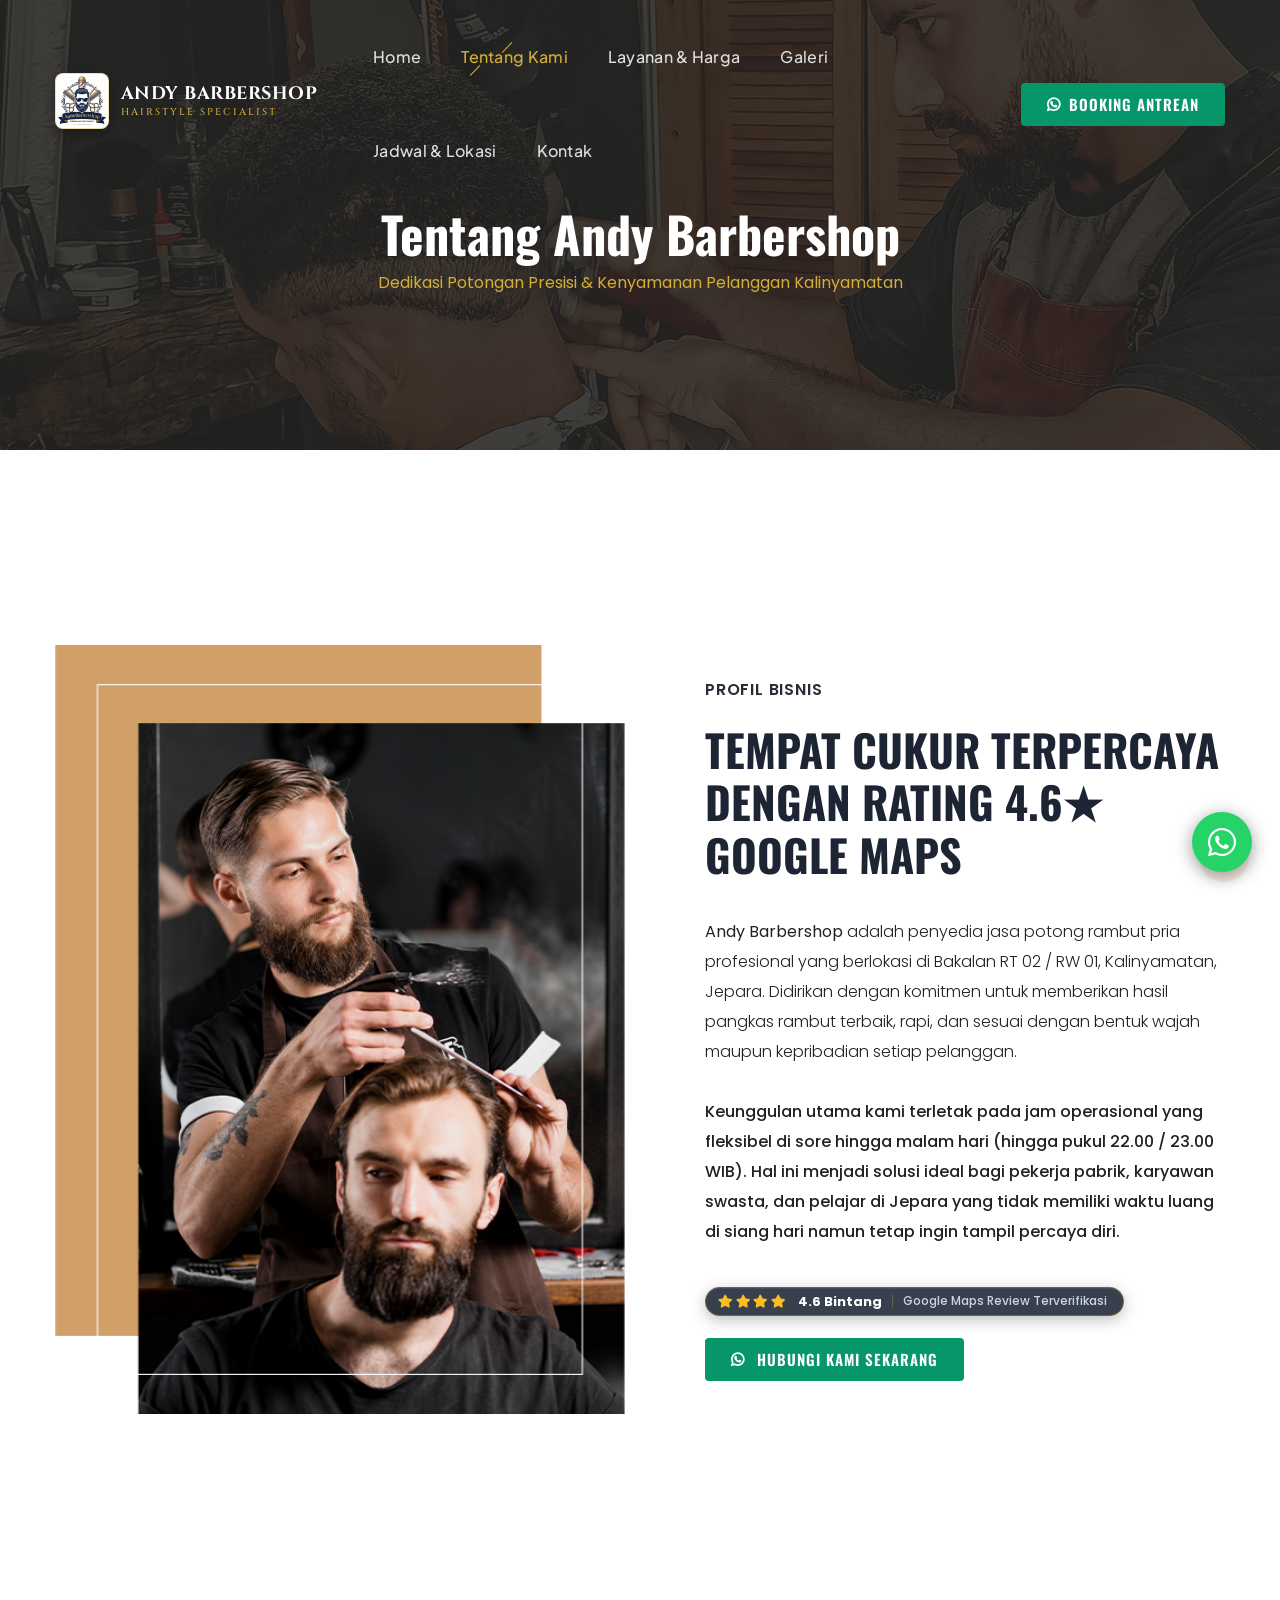
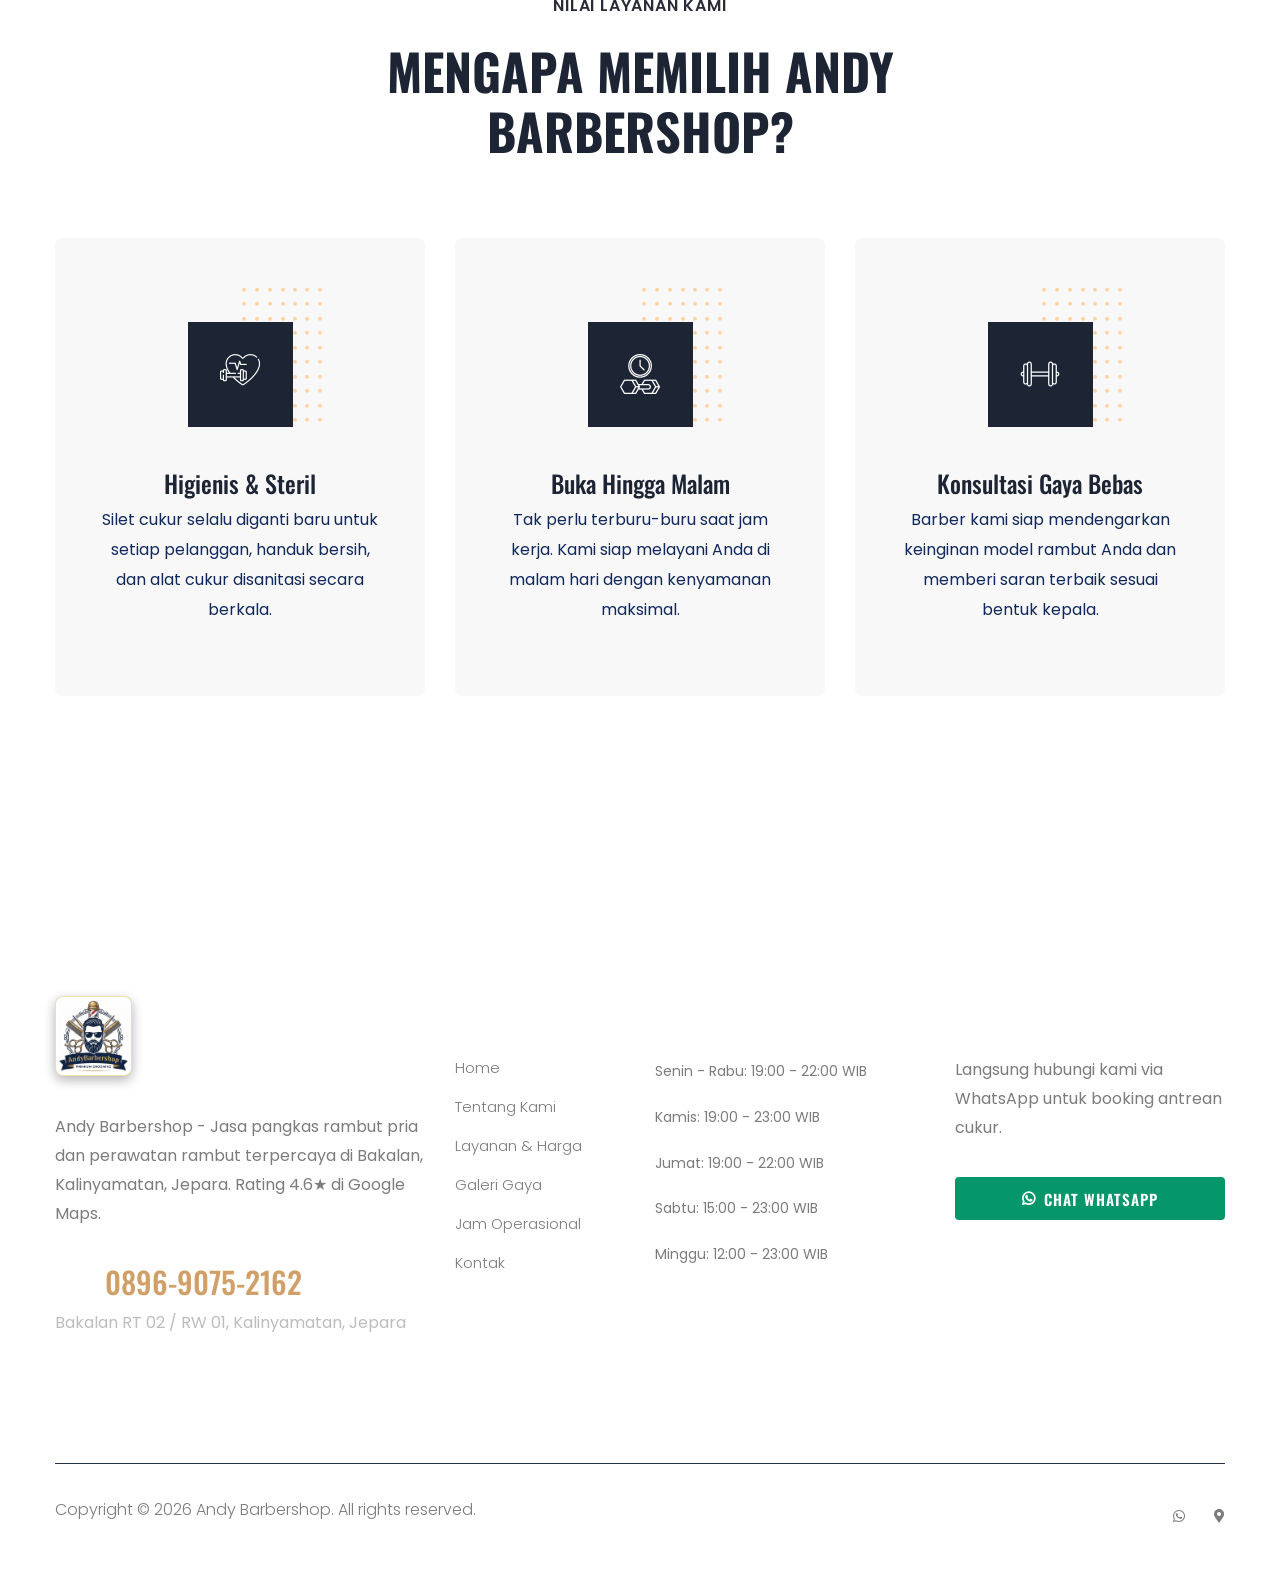
==== about.html @ a40566c0 "feat: website Andy Barbershop Kalinyamatan complete with branding, responsive layout, and booking" ====
<!doctype html>
<html class="no-js" lang="id">
<head>
    <meta charset="utf-8">
    <meta http-equiv="x-ua-compatible" content="ie=edge">
    <title>Tentang Kami - Andy Barbershop Kalinyamatan Jepara</title>
    <meta name="description" content="Profil resmi Andy Barbershop di Bakalan, Kalinyamatan, Jepara. Rating 4.6 Bintang di Google Maps. Buka sore hingga malam hari dengan pelayanan pangkas rambut pria berkualitas.">
    <meta name="viewport" content="width=device-width, initial-scale=1">
    
    <link rel="manifest" href="site.webmanifest">
    <link rel="shortcut icon" type="image/x-icon" href="assets/img/logo/LogoBarbershop.png">

    <!-- Google Fonts -->
    <link rel="preconnect" href="https://fonts.googleapis.com">
    <link rel="preconnect" href="https://fonts.gstatic.com" crossorigin>
    <link href="https://fonts.googleapis.com/css2?family=Cinzel:wght@600;700;800&family=Plus+Jakarta+Sans:wght@400;500;600;700;800&display=swap" rel="stylesheet">

    <!-- CSS here -->
    <link rel="stylesheet" href="assets/css/bootstrap.min.css">
    <link rel="stylesheet" href="assets/css/owl.carousel.min.css">
    <link rel="stylesheet" href="assets/css/slicknav.css">
    <link rel="stylesheet" href="assets/css/flaticon.css">
    <link rel="stylesheet" href="assets/css/animate.min.css">
    <link rel="stylesheet" href="assets/css/magnific-popup.css">
    <link rel="stylesheet" href="assets/css/fontawesome-all.min.css">
    <link rel="stylesheet" href="assets/css/themify-icons.css">
    <link rel="stylesheet" href="assets/css/slick.css">
    <link rel="stylesheet" href="assets/css/nice-select.css">
    <link rel="stylesheet" href="assets/css/style.css">
    <link rel="stylesheet" href="assets/css/andy-custom.css">
</head>
<body>
    <!-- Preloader Start -->
    <div id="preloader-active">
        <div class="preloader d-flex align-items-center justify-content-center">
            <div class="preloader-inner position-relative">
                <div class="preloader-circle"></div>
                <div class="preloader-img pere-text">
                    <img src="assets/img/logo/LogoBarbershop.png" alt="Andy Barbershop Loader" style="max-height: 80px; width: auto;">
                </div>
            </div>
        </div>
    </div>
    <!-- Preloader End -->

    <header>
        <!-- Header Start -->
        <div class="header-area header-transparent">
            <div class="main-header header-sticky">
                <div class="container-fluid">
                    <div class="row align-items-center">
                        <!-- Logo -->
                        <div class="col-xl-3 col-lg-3 col-md-3">
                            <div class="logo">
                                <a href="index.html">
                                    <img src="assets/img/logo/LogoBarbershop.png" alt="Logo Andy Barbershop">
                                    <div class="logo-brand-text d-none d-sm-block">
                                        Andy Barbershop
                                        <span>Hairstyle Specialist</span>
                                    </div>
                                </a>
                            </div>
                        </div>
                        <div class="col-xl-9 col-lg-9 col-md-9">
                            <div class="menu-main d-flex align-items-center justify-content-end">
                                <!-- Main-menu -->
                                <div class="main-menu f-right d-none d-lg-block">
                                    <nav>
                                        <ul id="navigation">
                                            <li><a href="index.html">Home</a></li>
                                            <li class="active"><a href="about.html">Tentang Kami</a></li>
                                            <li><a href="services.html">Layanan & Harga</a></li>
                                            <li><a href="portfolio.html">Galeri</a></li>
                                            <li><a href="index.html#schedule-location">Jadwal & Lokasi</a></li>
                                            <li><a href="contact.html">Kontak</a></li>
                                        </ul>
                                    </nav>
                                </div>
                                <div class="header-right-btn f-right d-none d-lg-block ml-30">
                                    <a href="#bookingModal" data-toggle="modal" data-target="#bookingModal" class="btn header-btn-wa btn-open-booking">
                                        <i class="fab fa-whatsapp"></i> Booking Antrean
                                    </a>
                                </div>
                            </div>
                        </div>   
                        <!-- Mobile Menu -->
                        <div class="col-12">
                            <div class="mobile_menu d-block d-lg-none"></div>
                        </div>
                    </div>
                </div>
            </div>
        </div>
        <!-- Header End -->
    </header>

    <main>
        <!-- Hero Start -->
        <div class="slider-area2">
            <div class="slider-height2 d-flex align-items-center">
                <div class="container">
                    <div class="row">
                        <div class="col-xl-12">
                            <div class="hero-cap hero-cap2 pt-70 text-center">
                                <h2>Tentang Andy Barbershop</h2>
                                <p style="color:#d4af37; font-size:16px; margin-top:10px;">Dedikasi Potongan Presisi & Kenyamanan Pelanggan Kalinyamatan</p>
                            </div>
                        </div>
                    </div>
                </div>
            </div>
        </div>
        <!-- Hero End -->

        <!-- About Area Start -->
        <section class="about-area section-padding30 position-relative">
            <div class="container">
                <div class="row align-items-center">
                    <div class="col-lg-6 col-md-11">
                        <div class="about-img">
                            <img src="assets/img/gallery/about.png" alt="Andy Barbershop Area">
                        </div>
                    </div>
                    <div class="col-lg-6 col-md-12">
                        <div class="about-caption">
                            <div class="section-tittle section-tittle3 mb-35">
                                <span>Profil Bisnis</span>
                                <h2>Tempat Cukur Terpercaya dengan Rating 4.6★ Google Maps</h2>
                            </div>
                            <p class="mb-30 pera-bottom">
                                <strong>Andy Barbershop</strong> adalah penyedia jasa potong rambut pria profesional yang berlokasi di Bakalan RT 02 / RW 01, Kalinyamatan, Jepara. Didirikan dengan komitmen untuk memberikan hasil pangkas rambut terbaik, rapi, dan sesuai dengan bentuk wajah maupun kepribadian setiap pelanggan.
                            </p>
                            <p class="pera-top mb-40">
                                Keunggulan utama kami terletak pada jam operasional yang fleksibel di sore hingga malam hari (hingga pukul 22.00 / 23.00 WIB). Hal ini menjadi solusi ideal bagi pekerja pabrik, karyawan swasta, dan pelajar di Jepara yang tidak memiliki waktu luang di siang hari namun tetap ingin tampil percaya diri.
                            </p>
                            
                            <div class="rating-badge mb-35">
                                <span class="stars"><i class="fas fa-star"></i><i class="fas fa-star"></i><i class="fas fa-star"></i><i class="fas fa-star"></i><i class="fas fa-star-half-alt"></i></span>
                                <span class="rating-num">4.6 Bintang</span>
                                <span class="rating-text">Google Maps Review Terverifikasi</span>
                            </div>

                            <a href="#bookingModal" data-toggle="modal" data-target="#bookingModal" class="btn header-btn-wa btn-open-booking">
                                <i class="fab fa-whatsapp mr-1"></i> Hubungi Kami Sekarang
                            </a>
                        </div>
                    </div>
                </div>
            </div>
            <div class="about-shape">
                <img src="assets/img/gallery/about-shape.png" alt="">
            </div>
        </section>
        <!-- About Area End -->

        <!-- Values Section Start -->
        <section class="service-area pb-120">
            <div class="container">
                <div class="row d-flex justify-content-center">
                    <div class="col-xl-8 col-lg-8 text-center mb-70">
                        <div class="section-tittle">
                            <span>Nilai Layanan Kami</span>
                            <h2>Mengapa Memilih Andy Barbershop?</h2>
                        </div>
                    </div>
                </div>
                <div class="row">
                    <div class="col-lg-4 col-md-6 mb-30">
                        <div class="services-caption text-center">
                            <div class="service-icon"><i class="flaticon-healthcare-and-medical"></i></div>
                            <div class="service-cap">
                                <h4>Higienis & Steril</h4>
                                <p>Silet cukur selalu diganti baru untuk setiap pelanggan, handuk bersih, dan alat cukur disanitasi secara berkala.</p>
                            </div>
                        </div>
                    </div>
                    <div class="col-lg-4 col-md-6 mb-30">
                        <div class="services-caption active text-center">
                            <div class="service-icon"><i class="flaticon-clock"></i></div>
                            <div class="service-cap">
                                <h4>Buka Hingga Malam</h4>
                                <p>Tak perlu terburu-buru saat jam kerja. Kami siap melayani Anda di malam hari dengan kenyamanan maksimal.</p>
                            </div>
                        </div>
                    </div>
                    <div class="col-lg-4 col-md-6 mb-30">
                        <div class="services-caption text-center">
                            <div class="service-icon"><i class="flaticon-fitness"></i></div>
                            <div class="service-cap">
                                <h4>Konsultasi Gaya Bebas</h4>
                                <p>Barber kami siap mendengarkan keinginan model rambut Anda dan memberi saran terbaik sesuai bentuk kepala.</p>
                            </div>
                        </div>
                    </div>
                </div>
            </div>
        </section>
        <!-- Values Section End -->
    </main>

    <!-- Footer Start -->
    <footer>
        <div class="footer-area section-bg" data-background="assets/img/gallery/footer_bg.png">
            <div class="container">
                <div class="footer-top footer-padding">
                    <div class="row d-flex justify-content-between">
                        <div class="col-xl-4 col-lg-4 col-md-6 col-sm-8 mb-40">
                            <div class="single-footer-caption">
                                <div class="footer-logo mb-25">
                                    <a href="index.html">
                                        <img src="assets/img/logo/LogoBarbershop.png" alt="Andy Barbershop Logo">
                                    </a>
                                </div>
                                <div class="footer-tittle">
                                    <div class="footer-pera">
                                        <p class="info1">Andy Barbershop - Jasa pangkas rambut pria dan perawatan rambut terpercaya di Bakalan, Kalinyamatan, Jepara. Rating 4.6★ di Google Maps.</p>
                                    </div>
                                </div>
                                <div class="footer-number mt-20">
                                    <h4><span>WA: </span>0896-9075-2162</h4>
                                    <p>Bakalan RT 02 / RW 01, Kalinyamatan, Jepara</p>
                                </div>
                            </div>
                        </div>
                        <div class="col-xl-2 col-lg-2 col-md-3 col-sm-4 mb-40">
                            <div class="single-footer-caption">
                                <div class="footer-tittle">
                                    <h4>Navigasi</h4>
                                    <ul>
                                        <li><a href="index.html">Home</a></li>
                                        <li><a href="about.html">Tentang Kami</a></li>
                                        <li><a href="services.html">Layanan & Harga</a></li>
                                        <li><a href="portfolio.html">Galeri Gaya</a></li>
                                        <li><a href="index.html#schedule-location">Jam Operasional</a></li>
                                        <li><a href="contact.html">Kontak</a></li>
                                    </ul>
                                </div>
                            </div>
                        </div>
                        <div class="col-xl-3 col-lg-3 col-md-4 col-sm-6 mb-40">
                            <div class="single-footer-caption">
                                <div class="footer-tittle">
                                    <h4>Jam Buka</h4>
                                    <ul style="color:#cbd5e1; font-size:14px; line-height:2.2;">
                                        <li>Senin - Rabu: 19:00 - 22:00 WIB</li>
                                        <li>Kamis: 19:00 - 23:00 WIB</li>
                                        <li>Jumat: 19:00 - 22:00 WIB</li>
                                        <li>Sabtu: 15:00 - 23:00 WIB</li>
                                        <li>Minggu: 12:00 - 23:00 WIB</li>
                                    </ul>
                                </div>
                            </div>
                        </div>
                        <div class="col-xl-3 col-lg-3 col-md-5 col-sm-8 mb-40">
                            <div class="single-footer-caption">
                                <div class="footer-tittle">
                                    <h4>Booking Cepat</h4>
                                    <div class="footer-pera">
                                        <p class="info1">Langsung hubungi kami via WhatsApp untuk booking antrean cukur.</p>
                                    </div>
                                    <div class="mt-20">
                                        <a href="#bookingModal" data-toggle="modal" data-target="#bookingModal" class="btn header-btn-wa btn-open-booking w-100 justify-content-center">
                                            <i class="fab fa-whatsapp"></i> Chat WhatsApp
                                        </a>
                                    </div>
                                </div>
                            </div>
                        </div>
                    </div>
                </div>
                <div class="footer-bottom">
                    <div class="row d-flex justify-content-between align-items-center">
                        <div class="col-xl-8 col-lg-8">
                            <div class="footer-copy-right">
                                <p>Copyright &copy; <script>document.write(new Date().getFullYear());</script> Andy Barbershop. All rights reserved.</p>
                            </div>
                        </div>
                        <div class="col-xl-4 col-lg-4">
                            <div class="footer-social f-right">
                                <a href="https://wa.me/6289690752162" target="_blank" rel="noopener"><i class="fab fa-whatsapp"></i></a>
                                <a href="https://maps.google.com/?cid=6424364448530343425" target="_blank" rel="noopener" title="Lokasi Google Maps"><i class="fas fa-map-marker-alt"></i></a>
                            </div>
                        </div>
                    </div>
                </div>
            </div>
        </div>
    </footer>

    <!-- Floating WhatsApp Button -->
    <a href="#bookingModal" data-toggle="modal" data-target="#bookingModal" class="wa-float-btn btn-open-booking" title="Booking WhatsApp">
        <i class="fab fa-whatsapp"></i>
        <span class="wa-float-tooltip">Booking Antrean WA</span>
    </a>

    <!-- Scroll Up -->
    <div id="back-top">
        <a title="Go to Top" href="#"> <i class="fas fa-level-up-alt"></i></a>
    </div>

    <!-- WhatsApp Booking Modal (FR-03) -->
    <div class="modal fade andy-modal" id="bookingModal" tabindex="-1" role="dialog" aria-labelledby="bookingModalLabel" aria-hidden="true">
        <div class="modal-dialog modal-dialog-centered" role="document">
            <div class="modal-content">
                <div class="modal-header">
                    <h5 class="modal-title" id="bookingModalLabel">
                        <i class="fab fa-whatsapp" style="color:#25d366; margin-right:8px;"></i> Reservasi Antrean Andy Barbershop
                    </h5>
                    <button type="button" class="close" data-dismiss="modal" aria-label="Close">
                        <span aria-hidden="true">&times;</span>
                    </button>
                </div>
                <form id="waBookingForm">
                    <div class="modal-body">
                        <div class="form-group">
                            <label for="booking-name"><i class="fas fa-user" style="color:#d4af37; margin-right:6px;"></i> Nama Lengkap *</label>
                            <input type="text" class="form-control" id="booking-name" placeholder="Masukkan nama Anda (misal: Dimas)" required>
                        </div>
                        <div class="form-group">
                            <label for="booking-service"><i class="fas fa-cut" style="color:#d4af37; margin-right:6px;"></i> Pilihan Layanan *</label>
                            <select class="form-control" id="booking-service" required>
                                <option value="Classic Haircut (Rp 20.000)">Classic Haircut (Rp 20.000)</option>
                                <option value="Beard Trim & Shave (Rp 15.000)">Beard Trim & Shave (Rp 15.000)</option>
                                <option value="Hair Wash & Massage (Rp 15.000)">Hair Wash & Massage (Rp 15.000)</option>
                                <option value="Coloring / Semir Rambut (Mulai Rp 35.000)">Coloring / Semir Rambut (Mulai Rp 35.000)</option>
                                <option value="Hair Tattoo / Razor Line (Mulai Rp 15.000)">Hair Tattoo / Razor Line (Mulai Rp 15.000)</option>
                                <option value="Full Grooming Package (Rp 45.000)">Full Grooming Package (Rp 45.000)</option>
                            </select>
                        </div>
                        <div class="row">
                            <div class="col-md-6">
                                <div class="form-group">
                                    <label for="booking-date"><i class="far fa-calendar-alt" style="color:#d4af37; margin-right:6px;"></i> Tanggal *</label>
                                    <input type="date" class="form-control" id="booking-date" required>
                                </div>
                            </div>
                            <div class="col-md-6">
                                <div class="form-group">
                                    <label for="booking-time"><i class="far fa-clock" style="color:#d4af37; margin-right:6px;"></i> Jam Kedatangan *</label>
                                    <select class="form-control" id="booking-time" required>
                                        <option value="19:00 WIB">19:00 WIB</option>
                                        <option value="19:30 WIB">19:30 WIB</option>
                                        <option value="20:00 WIB">20:00 WIB</option>
                                        <option value="20:30 WIB">20:30 WIB</option>
                                        <option value="21:00 WIB">21:00 WIB</option>
                                        <option value="21:30 WIB">21:30 WIB</option>
                                        <option value="22:00 WIB (Kamis/Sabtu/Minggu)">22:00 WIB (Kamis/Sabtu/Minggu)</option>
                                        <option value="15:00 WIB (Khusus Sabtu)">15:00 WIB (Khusus Sabtu)</option>
                                        <option value="16:00 WIB (Khusus Sabtu)">16:00 WIB (Khusus Sabtu)</option>
                                        <option value="13:00 WIB (Khusus Minggu)">13:00 WIB (Khusus Minggu)</option>
                                        <option value="15:00 WIB (Khusus Minggu)">15:00 WIB (Khusus Minggu)</option>
                                    </select>
                                </div>
                            </div>
                        </div>
                        <div class="form-group">
                            <label for="booking-notes"><i class="fas fa-pencil-alt" style="color:#d4af37; margin-right:6px;"></i> Catatan / Request Model (Opsional)</label>
                            <input type="text" class="form-control" id="booking-notes" placeholder="Misal: Model Taper Fade samping tipis">
                        </div>
                    </div>
                    <div class="modal-footer" style="border-top: 1px solid rgba(212, 175, 55, 0.2);">
                        <button type="submit" class="btn-submit-wa">
                            <i class="fab fa-whatsapp" style="font-size:20px;"></i> Kirim Format Booking ke WhatsApp
                        </button>
                    </div>
                </form>
            </div>
        </div>
    </div>

    <!-- JS here -->
    <script src="./assets/js/vendor/modernizr-3.5.0.min.js"></script>
    <script src="./assets/js/vendor/jquery-1.12.4.min.js"></script>
    <script src="./assets/js/popper.min.js"></script>
    <script src="./assets/js/bootstrap.min.js"></script>
    <script src="./assets/js/jquery.slicknav.min.js"></script>
    <script src="./assets/js/owl.carousel.min.js"></script>
    <script src="./assets/js/slick.min.js"></script>
    <script src="./assets/js/wow.min.js"></script>
    <script src="./assets/js/animated.headline.js"></script>
    <script src="./assets/js/jquery.magnific-popup.js"></script>
    <script src="./assets/js/gijgo.min.js"></script>
    <script src="./assets/js/jquery.sticky.js"></script>
    <script src="./assets/js/plugins.js"></script>
    <script src="./assets/js/main.js"></script>
    <script src="./assets/js/andy-barber.js"></script>
</body>
</html>
---- assets/css/flaticon.css ----
/*
  	Flaticon icon font: Flaticon
  	Creation date: 16/05/2020 07:37
  	*/

@font-face {
  font-family: "Flaticon";
  src: url("../fonts/Flaticon.eot");
  src: url("../fonts/Flaticon.eot?#iefix") format("embedded-opentype"),
       url("../fonts/Flaticon.woff2") format("woff2"),
       url("../fonts/Flaticon.woff") format("woff"),
       url("../fonts/Flaticon.ttf") format("truetype"),
       url("../fonts/Flaticon.svg#Flaticon") format("svg");
  font-weight: normal;
  font-style: normal;
}

@media screen and (-webkit-min-device-pixel-ratio:0) {
  @font-face {
    font-family: "Flaticon";
    src: url("../fonts/Flaticon.svg#Flaticon") format("svg");
  }
}

[class^="flaticon-"]:before, [class*=" flaticon-"]:before,
[class^="flaticon-"]:after, [class*=" flaticon-"]:after {   
  font-family: Flaticon;
font-style: normal;
}

.flaticon-healthcare-and-medical:before { content: "\f100"; }
.flaticon-fitness:before { content: "\f101"; }
.flaticon-clock:before { content: "\f102"; }
---- assets/css/themify-icons.css ----
@font-face {
	font-family: 'themify';
	src:url('../fonts/themify.eot?-fvbane');


	src:url('../fonts/themify.eot?#iefix-fvbane') format('embedded-opentype'),
		url('../fonts/themify.woff?-fvbane') format('woff'),
		url('../fonts/themify.ttf?-fvbane') format('truetype'),
		url('../fonts/themify.svg?-fvbane#themify') format('svg');
	font-weight: normal;
	font-style: normal;
}

[class^="ti-"], [class*=" ti-"] {
	font-family: 'themify';
	speak: none;
	font-style: normal;
	font-weight: normal;
	font-variant: normal;
	text-transform: none;
	line-height: 1;

	/* Better Font Rendering =========== */
	-webkit-font-smoothing: antialiased;
	-moz-osx-font-smoothing: grayscale;
}

.ti-wand:before {
	content: "\e600";
}
.ti-volume:before {
	content: "\e601";
}
.ti-user:before {
	content: "\e602";
}
.ti-unlock:before {
	content: "\e603";
}
.ti-unlink:before {
	content: "\e604";
}
.ti-trash:before {
	content: "\e605";
}
.ti-thought:before {
	content: "\e606";
}
.ti-target:before {
	content: "\e607";
}
.ti-tag:before {
	content: "\e608";
}
.ti-tablet:before {
	content: "\e609";
}
.ti-star:before {
	content: "\e60a";
}
.ti-spray:before {
	content: "\e60b";
}
.ti-signal:before {
	content: "\e60c";
}
.ti-shopping-cart:before {
	content: "\e60d";
}
.ti-shopping-cart-full:before {
	content: "\e60e";
}
.ti-settings:before {
	content: "\e60f";
}
.ti-search:before {
	content: "\e610";
}
.ti-zoom-in:before {
	content: "\e611";
}
.ti-zoom-out:before {
	content: "\e612";
}
.ti-cut:before {
	content: "\e613";
}
.ti-ruler:before {
	content: "\e614";
}
.ti-ruler-pencil:before {
	content: "\e615";
}
.ti-ruler-alt:before {
	content: "\e616";
}
.ti-bookmark:before {
	content: "\e617";
}
.ti-bookmark-alt:before {
	content: "\e618";
}
.ti-reload:before {
	content: "\e619";
}
.ti-plus:before {
	content: "\e61a";
}
.ti-pin:before {
	content: "\e61b";
}
.ti-pencil:before {
	content: "\e61c";
}
.ti-pencil-alt:before {
	content: "\e61d";
}
.ti-paint-roller:before {
	content: "\e61e";
}
.ti-paint-bucket:before {
	content: "\e61f";
}
.ti-na:before {
	content: "\e620";
}
.ti-mobile:before {
	content: "\e621";
}
.ti-minus:before {
	content: "\e622";
}
.ti-medall:before {
	content: "\e623";
}
.ti-medall-alt:before {
	content: "\e624";
}
.ti-marker:before {
	content: "\e625";
}
.ti-marker-alt:before {
	content: "\e626";
}
.ti-arrow-up:before {
	content: "\e627";
}
.ti-arrow-right:before {
	content: "\e628";
}
.ti-arrow-left:before {
	content: "\e629";
}
.ti-arrow-down:before {
	content: "\e62a";
}
.ti-lock:before {
	content: "\e62b";
}
.ti-location-arrow:before {
	content: "\e62c";
}
.ti-link:before {
	content: "\e62d";
}
.ti-layout:before {
	content: "\e62e";
}
.ti-layers:before {
	content: "\e62f";
}
.ti-layers-alt:before {
	content: "\e630";
}
.ti-key:before {
	content: "\e631";
}
.ti-import:before {
	content: "\e632";
}
.ti-image:before {
	content: "\e633";
}
.ti-heart:before {
	content: "\e634";
}
.ti-heart-broken:before {
	content: "\e635";
}
.ti-hand-stop:before {
	content: "\e636";
}
.ti-hand-open:before {
	content: "\e637";
}
.ti-hand-drag:before {
	content: "\e638";
}
.ti-folder:before {
	content: "\e639";
}
.ti-flag:before {
	content: "\e63a";
}
.ti-flag-alt:before {
	content: "\e63b";
}
.ti-flag-alt-2:before {
	content: "\e63c";
}
.ti-eye:before {
	content: "\e63d";
}
.ti-export:before {
	content: "\e63e";
}
.ti-exchange-vertical:before {
	content: "\e63f";
}
.ti-desktop:before {
	content: "\e640";
}
.ti-cup:before {
	content: "\e641";
}
.ti-crown:before {
	content: "\e642";
}
.ti-comments:before {
	content: "\e643";
}
.ti-comment:before {
	content: "\e644";
}
.ti-comment-alt:before {
	content: "\e645";
}
.ti-close:before {
	content: "\e646";
}
.ti-clip:before {
	content: "\e647";
}
.ti-angle-up:before {
	content: "\e648";
}
.ti-angle-right:before {
	content: "\e649";
}
.ti-angle-left:before {
	content: "\e64a";
}
.ti-angle-down:before {
	content: "\e64b";
}
.ti-check:before {
	content: "\e64c";
}
.ti-check-box:before {
	content: "\e64d";
}
.ti-camera:before {
	content: "\e64e";
}
.ti-announcement:before {
	content: "\e64f";
}
.ti-brush:before {
	content: "\e650";
}
.ti-briefcase:before {
	content: "\e651";
}
.ti-bolt:before {
	content: "\e652";
}
.ti-bolt-alt:before {
	content: "\e653";
}
.ti-blackboard:before {
	content: "\e654";
}
.ti-bag:before {
	content: "\e655";
}
.ti-move:before {
	content: "\e656";
}
.ti-arrows-vertical:before {
	content: "\e657";
}
.ti-arrows-horizontal:before {
	content: "\e658";
}
.ti-fullscreen:before {
	content: "\e659";
}
.ti-arrow-top-right:before {
	content: "\e65a";
}
.ti-arrow-top-left:before {
	content: "\e65b";
}
.ti-arrow-circle-up:before {
	content: "\e65c";
}
.ti-arrow-circle-right:before {
	content: "\e65d";
}
.ti-arrow-circle-left:before {
	content: "\e65e";
}
.ti-arrow-circle-down:before {
	content: "\e65f";
}
.ti-angle-double-up:before {
	content: "\e660";
}
.ti-angle-double-right:before {
	content: "\e661";
}
.ti-angle-double-left:before {
	content: "\e662";
}
.ti-angle-double-down:before {
	content: "\e663";
}
.ti-zip:before {
	content: "\e664";
}
.ti-world:before {
	content: "\e665";
}
.ti-wheelchair:before {
	content: "\e666";
}
.ti-view-list:before {
	content: "\e667";
}
.ti-view-list-alt:before {
	content: "\e668";
}
.ti-view-grid:before {
	content: "\e669";
}
.ti-uppercase:before {
	content: "\e66a";
}
.ti-upload:before {
	content: "\e66b";
}
.ti-underline:before {
	content: "\e66c";
}
.ti-truck:before {
	content: "\e66d";
}
.ti-timer:before {
	content: "\e66e";
}
.ti-ticket:before {
	content: "\e66f";
}
.ti-thumb-up:before {
	content: "\e670";
}
.ti-thumb-down:before {
	content: "\e671";
}
.ti-text:before {
	content: "\e672";
}
.ti-stats-up:before {
	content: "\e673";
}
.ti-stats-down:before {
	content: "\e674";
}
.ti-split-v:before {
	content: "\e675";
}
.ti-split-h:before {
	content: "\e676";
}
.ti-smallcap:before {
	content: "\e677";
}
.ti-shine:before {
	content: "\e678";
}
.ti-shift-right:before {
	content: "\e679";
}
.ti-shift-left:before {
	content: "\e67a";
}
.ti-shield:before {
	content: "\e67b";
}
.ti-notepad:before {
	content: "\e67c";
}
.ti-server:before {
	content: "\e67d";
}
.ti-quote-right:before {
	content: "\e67e";
}
.ti-quote-left:before {
	content: "\e67f";
}
.ti-pulse:before {
	content: "\e680";
}
.ti-printer:before {
	content: "\e681";
}
.ti-power-off:before {
	content: "\e682";
}
.ti-plug:before {
	content: "\e683";
}
.ti-pie-chart:before {
	content: "\e684";
}
.ti-paragraph:before {
	content: "\e685";
}
.ti-panel:before {
	content: "\e686";
}
.ti-package:before {
	content: "\e687";
}
.ti-music:before {
	content: "\e688";
}
.ti-music-alt:before {
	content: "\e689";
}
.ti-mouse:before {
	content: "\e68a";
}
.ti-mouse-alt:before {
	content: "\e68b";
}
.ti-money:before {
	content: "\e68c";
}
.ti-microphone:before {
	content: "\e68d";
}
.ti-menu:before {
	content: "\e68e";
}
.ti-menu-alt:before {
	content: "\e68f";
}
.ti-map:before {
	content: "\e690";
}
.ti-map-alt:before {
	content: "\e691";
}
.ti-loop:before {
	content: "\e692";
}
.ti-location-pin:before {
	content: "\e693";
}
.ti-list:before {
	content: "\e694";
}
.ti-light-bulb:before {
	content: "\e695";
}
.ti-Italic:before {
	content: "\e696";
}
.ti-info:before {
	content: "\e697";
}
.ti-infinite:before {
	content: "\e698";
}
.ti-id-badge:before {
	content: "\e699";
}
.ti-hummer:before {
	content: "\e69a";
}
.ti-home:before {
	content: "\e69b";
}
.ti-help:before {
	content: "\e69c";
}
.ti-headphone:before {
	content: "\e69d";
}
.ti-harddrives:before {
	content: "\e69e";
}
.ti-harddrive:before {
	content: "\e69f";
}
.ti-gift:before {
	content: "\e6a0";
}
.ti-game:before {
	content: "\e6a1";
}
.ti-filter:before {
	content: "\e6a2";
}
.ti-files:before {
	content: "\e6a3";
}
.ti-file:before {
	content: "\e6a4";
}
.ti-eraser:before {
	content: "\e6a5";
}
.ti-envelope:before {
	content: "\e6a6";
}
.ti-download:before {
	content: "\e6a7";
}
.ti-direction:before {
	content: "\e6a8";
}
.ti-direction-alt:before {
	content: "\e6a9";
}
.ti-dashboard:before {
	content: "\e6aa";
}
.ti-control-stop:before {
	content: "\e6ab";
}
.ti-control-shuffle:before {
	content: "\e6ac";
}
.ti-control-play:before {
	content: "\e6ad";
}
.ti-control-pause:before {
	content: "\e6ae";
}
.ti-control-forward:before {
	content: "\e6af";
}
.ti-control-backward:before {
	content: "\e6b0";
}
.ti-cloud:before {
	content: "\e6b1";
}
.ti-cloud-up:before {
	content: "\e6b2";
}
.ti-cloud-down:before {
	content: "\e6b3";
}
.ti-clipboard:before {
	content: "\e6b4";
}
.ti-car:before {
	content: "\e6b5";
}
.ti-calendar:before {
	content: "\e6b6";
}
.ti-book:before {
	content: "\e6b7";
}
.ti-bell:before {
	content: "\e6b8";
}
.ti-basketball:before {
	content: "\e6b9";
}
.ti-bar-chart:before {
	content: "\e6ba";
}
.ti-bar-chart-alt:before {
	content: "\e6bb";
}
.ti-back-right:before {
	content: "\e6bc";
}
.ti-back-left:before {
	content: "\e6bd";
}
.ti-arrows-corner:before {
	content: "\e6be";
}
.ti-archive:before {
	content: "\e6bf";
}
.ti-anchor:before {
	content: "\e6c0";
}
.ti-align-right:before {
	content: "\e6c1";
}
.ti-align-left:before {
	content: "\e6c2";
}
.ti-align-justify:before {
	content: "\e6c3";
}
.ti-align-center:before {
	content: "\e6c4";
}
.ti-alert:before {
	content: "\e6c5";
}
.ti-alarm-clock:before {
	content: "\e6c6";
}
.ti-agenda:before {
	content: "\e6c7";
}
.ti-write:before {
	content: "\e6c8";
}
.ti-window:before {
	content: "\e6c9";
}
.ti-widgetized:before {
	content: "\e6ca";
}
.ti-widget:before {
	content: "\e6cb";
}
.ti-widget-alt:before {
	content: "\e6cc";
}
.ti-wallet:before {
	content: "\e6cd";
}
.ti-video-clapper:before {
	content: "\e6ce";
}
.ti-video-camera:before {
	content: "\e6cf";
}
.ti-vector:before {
	content: "\e6d0";
}
.ti-themify-logo:before {
	content: "\e6d1";
}
.ti-themify-favicon:before {
	content: "\e6d2";
}
.ti-themify-favicon-alt:before {
	content: "\e6d3";
}
.ti-support:before {
	content: "\e6d4";
}
.ti-stamp:before {
	content: "\e6d5";
}
.ti-split-v-alt:before {
	content: "\e6d6";
}
.ti-slice:before {
	content: "\e6d7";
}
.ti-shortcode:before {
	content: "\e6d8";
}
.ti-shift-right-alt:before {
	content: "\e6d9";
}
.ti-shift-left-alt:before {
	content: "\e6da";
}
.ti-ruler-alt-2:before {
	content: "\e6db";
}
.ti-receipt:before {
	content: "\e6dc";
}
.ti-pin2:before {
	content: "\e6dd";
}
.ti-pin-alt:before {
	content: "\e6de";
}
.ti-pencil-alt2:before {
	content: "\e6df";
}
.ti-palette:before {
	content: "\e6e0";
}
.ti-more:before {
	content: "\e6e1";
}
.ti-more-alt:before {
	content: "\e6e2";
}
.ti-microphone-alt:before {
	content: "\e6e3";
}
.ti-magnet:before {
	content: "\e6e4";
}
.ti-line-double:before {
	content: "\e6e5";
}
.ti-line-dotted:before {
	content: "\e6e6";
}
.ti-line-dashed:before {
	content: "\e6e7";
}
.ti-layout-width-full:before {
	content: "\e6e8";
}
.ti-layout-width-default:before {
	content: "\e6e9";
}
.ti-layout-width-default-alt:before {
	content: "\e6ea";
}
.ti-layout-tab:before {
	content: "\e6eb";
}
.ti-layout-tab-window:before {
	content: "\e6ec";
}
.ti-layout-tab-v:before {
	content: "\e6ed";
}
.ti-layout-tab-min:before {
	content: "\e6ee";
}
.ti-layout-slider:before {
	content: "\e6ef";
}
.ti-layout-slider-alt:before {
	content: "\e6f0";
}
.ti-layout-sidebar-right:before {
	content: "\e6f1";
}
.ti-layout-sidebar-none:before {
	content: "\e6f2";
}
.ti-layout-sidebar-left:before {
	content: "\e6f3";
}
.ti-layout-placeholder:before {
	content: "\e6f4";
}
.ti-layout-menu:before {
	content: "\e6f5";
}
.ti-layout-menu-v:before {
	content: "\e6f6";
}
.ti-layout-menu-separated:before {
	content: "\e6f7";
}
.ti-layout-menu-full:before {
	content: "\e6f8";
}
.ti-layout-media-right-alt:before {
	content: "\e6f9";
}
.ti-layout-media-right:before {
	content: "\e6fa";
}
.ti-layout-media-overlay:before {
	content: "\e6fb";
}
.ti-layout-media-overlay-alt:before {
	content: "\e6fc";
}
.ti-layout-media-overlay-alt-2:before {
	content: "\e6fd";
}
.ti-layout-media-left-alt:before {
	content: "\e6fe";
}
.ti-layout-media-left:before {
	content: "\e6ff";
}
.ti-layout-media-center-alt:before {
	content: "\e700";
}
.ti-layout-media-center:before {
	content: "\e701";
}
.ti-layout-list-thumb:before {
	content: "\e702";
}
.ti-layout-list-thumb-alt:before {
	content: "\e703";
}
.ti-layout-list-post:before {
	content: "\e704";
}
.ti-layout-list-large-image:before {
	content: "\e705";
}
.ti-layout-line-solid:before {
	content: "\e706";
}
.ti-layout-grid4:before {
	content: "\e707";
}
.ti-layout-grid3:before {
	content: "\e708";
}
.ti-layout-grid2:before {
	content: "\e709";
}
.ti-layout-grid2-thumb:before {
	content: "\e70a";
}
.ti-layout-cta-right:before {
	content: "\e70b";
}
.ti-layout-cta-left:before {
	content: "\e70c";
}
.ti-layout-cta-center:before {
	content: "\e70d";
}
.ti-layout-cta-btn-right:before {
	content: "\e70e";
}
.ti-layout-cta-btn-left:before {
	content: "\e70f";
}
.ti-layout-column4:before {
	content: "\e710";
}
.ti-layout-column3:before {
	content: "\e711";
}
.ti-layout-column2:before {
	content: "\e712";
}
.ti-layout-accordion-separated:before {
	content: "\e713";
}
.ti-layout-accordion-merged:before {
	content: "\e714";
}
.ti-layout-accordion-list:before {
	content: "\e715";
}
.ti-ink-pen:before {
	content: "\e716";
}
.ti-info-alt:before {
	content: "\e717";
}
.ti-help-alt:before {
	content: "\e718";
}
.ti-headphone-alt:before {
	content: "\e719";
}
.ti-hand-point-up:before {
	content: "\e71a";
}
.ti-hand-point-right:before {
	content: "\e71b";
}
.ti-hand-point-left:before {
	content: "\e71c";
}
.ti-hand-point-down:before {
	content: "\e71d";
}
.ti-gallery:before {
	content: "\e71e";
}
.ti-face-smile:before {
	content: "\e71f";
}
.ti-face-sad:before {
	content: "\e720";
}
.ti-credit-card:before {
	content: "\e721";
}
.ti-control-skip-forward:before {
	content: "\e722";
}
.ti-control-skip-backward:before {
	content: "\e723";
}
.ti-control-record:before {
	content: "\e724";
}
.ti-control-eject:before {
	content: "\e725";
}
.ti-comments-smiley:before {
	content: "\e726";
}
.ti-brush-alt:before {
	content: "\e727";
}
.ti-youtube:before {
	content: "\e728";
}
.ti-vimeo:before {
	content: "\e729";
}
.ti-twitter:before {
	content: "\e72a";
}
.ti-time:before {
	content: "\e72b";
}
.ti-tumblr:before {
	content: "\e72c";
}
.ti-skype:before {
	content: "\e72d";
}
.ti-share:before {
	content: "\e72e";
}
.ti-share-alt:before {
	content: "\e72f";
}
.ti-rocket:before {
	content: "\e730";
}
.ti-pinterest:before {
	content: "\e731";
}
.ti-new-window:before {
	content: "\e732";
}
.ti-microsoft:before {
	content: "\e733";
}
.ti-list-ol:before {
	content: "\e734";
}
.ti-linkedin:before {
	content: "\e735";
}
.ti-layout-sidebar-2:before {
	content: "\e736";
}
.ti-layout-grid4-alt:before {
	content: "\e737";
}
.ti-layout-grid3-alt:before {
	content: "\e738";
}
.ti-layout-grid2-alt:before {
	content: "\e739";
}
.ti-layout-column4-alt:before {
	content: "\e73a";
}
.ti-layout-column3-alt:before {
	content: "\e73b";
}
.ti-layout-column2-alt:before {
	content: "\e73c";
}
.ti-instagram:before {
	content: "\e73d";
}
.ti-google:before {
	content: "\e73e";
}
.ti-github:before {
	content: "\e73f";
}
.ti-flickr:before {
	content: "\e740";
}
.ti-facebook:before {
	content: "\e741";
}
.ti-dropbox:before {
	content: "\e742";
}
.ti-dribbble:before {
	content: "\e743";
}
.ti-apple:before {
	content: "\e744";
}
.ti-android:before {
	content: "\e745";
}
.ti-save:before {
	content: "\e746";
}
.ti-save-alt:before {
	content: "\e747";
}
.ti-yahoo:before {
	content: "\e748";
}
.ti-wordpress:before {
	content: "\e749";
}
.ti-vimeo-alt:before {
	content: "\e74a";
}
.ti-twitter-alt:before {
	content: "\e74b";
}
.ti-tumblr-alt:before {
	content: "\e74c";
}
.ti-trello:before {
	content: "\e74d";
}
.ti-stack-overflow:before {
	content: "\e74e";
}
.ti-soundcloud:before {
	content: "\e74f";
}
.ti-sharethis:before {
	content: "\e750";
}
.ti-sharethis-alt:before {
	content: "\e751";
}
.ti-reddit:before {
	content: "\e752";
}
.ti-pinterest-alt:before {
	content: "\e753";
}
.ti-microsoft-alt:before {
	content: "\e754";
}
.ti-linux:before {
	content: "\e755";
}
.ti-jsfiddle:before {
	content: "\e756";
}
.ti-joomla:before {
	content: "\e757";
}
.ti-html5:before {
	content: "\e758";
}
.ti-flickr-alt:before {
	content: "\e759";
}
.ti-email:before {
	content: "\e75a";
}
.ti-drupal:before {
	content: "\e75b";
}
.ti-dropbox-alt:before {
	content: "\e75c";
}
.ti-css3:before {
	content: "\e75d";
}
.ti-rss:before {
	content: "\e75e";
}
.ti-rss-alt:before {
	content: "\e75f";
}
---- assets/css/nice-select.css ----
.nice-select {
  -webkit-tap-highlight-color: transparent;
  background-color: #fff;
  border-radius: 5px;
  border: solid 1px #e8e8e8;
  box-sizing: border-box;
  clear: both;
  cursor: pointer;
  display: block;
  float: left;
  font-family: inherit;
  font-size: 14px;
  font-weight: normal;
  height: 42px;
  line-height: 40px;
  outline: none;
  padding-left: 18px;
  padding-right: 30px;
  position: relative;
  text-align: left !important;
  -webkit-transition: all 0.2s ease-in-out;
  transition: all 0.2s ease-in-out;
  -webkit-user-select: none;
     -moz-user-select: none;
      -ms-user-select: none;
          user-select: none;
  white-space: nowrap;
  width: auto; }
  .nice-select:hover {
    border-color: #dbdbdb; }
  .nice-select:active, .nice-select.open, .nice-select:focus {
    border-color: #999; }
  .nice-select:after {
    border-bottom: 2px solid #999;
    border-right: 2px solid #999;
    content: '';
    display: block;
    height: 5px;
    margin-top: -4px;
    pointer-events: none;
    position: absolute;
    right: 12px;
    top: 50%;
    -webkit-transform-origin: 66% 66%;
        -ms-transform-origin: 66% 66%;
            transform-origin: 66% 66%;
    -webkit-transform: rotate(45deg);
        -ms-transform: rotate(45deg);
            transform: rotate(45deg);
    -webkit-transition: all 0.15s ease-in-out;
    transition: all 0.15s ease-in-out;
    width: 5px; }
  .nice-select.open:after {
    -webkit-transform: rotate(-135deg);
        -ms-transform: rotate(-135deg);
            transform: rotate(-135deg); }
  .nice-select.open .list {
    opacity: 1;
    pointer-events: auto;
    -webkit-transform: scale(1) translateY(0);
        -ms-transform: scale(1) translateY(0);
            transform: scale(1) translateY(0); }
  .nice-select.disabled {
    border-color: #ededed;
    color: #999;
    pointer-events: none; }
    .nice-select.disabled:after {
      border-color: #cccccc; }
  .nice-select.wide {
    width: 100%; }
    .nice-select.wide .list {
      left: 0 !important;
      right: 0 !important; }
  .nice-select.right {
    float: right; }
    .nice-select.right .list {
      left: auto;
      right: 0; }
  .nice-select.small {
    font-size: 12px;
    height: 36px;
    line-height: 34px; }
    .nice-select.small:after {
      height: 4px;
      width: 4px; }
    .nice-select.small .option {
      line-height: 34px;
      min-height: 34px; }
  .nice-select .list {
    background-color: #fff;
    border-radius: 5px;
    box-shadow: 0 0 0 1px rgba(68, 68, 68, 0.11);
    box-sizing: border-box;
    margin-top: 4px;
    opacity: 0;
    overflow: hidden;
    padding: 0;
    pointer-events: none;
    position: absolute;
    top: 100%;
    left: 0;
    -webkit-transform-origin: 50% 0;
        -ms-transform-origin: 50% 0;
            transform-origin: 50% 0;
    -webkit-transform: scale(0.75) translateY(-21px);
        -ms-transform: scale(0.75) translateY(-21px);
            transform: scale(0.75) translateY(-21px);
    -webkit-transition: all 0.2s cubic-bezier(0.5, 0, 0, 1.25), opacity 0.15s ease-out;
    transition: all 0.2s cubic-bezier(0.5, 0, 0, 1.25), opacity 0.15s ease-out;
    z-index: 9; }
    .nice-select .list:hover .option:not(:hover) {
      background-color: transparent !important; }
  .nice-select .option {
    cursor: pointer;
    font-weight: 400;
    line-height: 40px;
    list-style: none;
    min-height: 40px;
    outline: none;
    padding-left: 18px;
    padding-right: 29px;
    text-align: left;
    -webkit-transition: all 0.2s;
    transition: all 0.2s; }
    .nice-select .option:hover, .nice-select .option.focus, .nice-select .option.selected.focus {
      background-color: #f6f6f6; }
    .nice-select .option.selected {
      font-weight: bold; }
    .nice-select .option.disabled {
      background-color: transparent;
      color: #999;
      cursor: default; }

.no-csspointerevents .nice-select .list {
  display: none; }

.no-csspointerevents .nice-select.open .list {
  display: block; }
---- assets/css/style.css ----
@import url("https://fonts.googleapis.com/css2?family=Open+Sans:wght@400;600;700&family=Oswald:wght@300;400;500;600;700&family=Poppins:wght@300;400;500;600&display=swap");.white-bg{background:#ffffff}.gray-bg{background:#f5f5f5}.gray-bg{background:#f7f7fd}.white-bg{background:#fff}.black-bg{background:#16161a}.theme-bg{background:#d19f68}.brand-bg{background:#f1f4fa}.testimonial-bg{background:#f9fafc}.white-color{color:#fff}.black-color{color:#16161a}.theme-color{color:#d19f68}.boxed-btn{background:#fff;color:#d19f68 !important;display:inline-block;padding:18px 44px;font-family:"Oswald",sans-serif;font-size:14px;font-weight:400;border:0;border:1px solid #d19f68;letter-spacing:3px;text-align:center;color:#d19f68;text-transform:uppercase;cursor:pointer}.boxed-btn:hover{background:#d19f68;color:#fff !important;border:1px solid #d19f68}.boxed-btn:focus{outline:none}.boxed-btn.large-width{width:220px}[data-overlay]{position:relative;background-size:cover;background-repeat:no-repeat;background-position:center center}[data-overlay]::before{position:absolute;left:0;top:0;right:0;bottom:0;content:""}[data-opacity="1"]::before{opacity:0.1}[data-opacity="2"]::before{opacity:0.2}[data-opacity="3"]::before{opacity:0.3}[data-opacity="4"]::before{opacity:0.4}[data-opacity="5"]::before{opacity:0.5}[data-opacity="6"]::before{opacity:0.6}[data-opacity="7"]::before{opacity:0.7}[data-opacity="8"]::before{opacity:0.8}[data-opacity="9"]::before{opacity:0.9}body{font-family:"Poppins",sans-serif;font-weight:normal;font-style:normal;font-size:16px}h1,h2,h3,h4,h5,h6{font-family:"Oswald",sans-serif;color:#1d2434;margin-top:0px;font-style:normal;font-weight:500;text-transform:normal}p{font-family:"Poppins",sans-serif;color:#10285d;font-size:16px;line-height:30px;margin-bottom:15px;font-weight:normal}.bg-img-1{background-image:url(../img/slider/slider-img-1.jpg)}.bg-img-2{background-image:url(../img/background-img/bg-img-2.jpg)}.cta-bg-1{background-image:url(../img/background-img/bg-img-3.jpg)}.img{max-width:100%;-webkit-transition:.3s;-moz-transition:.3s;-o-transition:.3s;transition:.3s}.f-left{float:left}.f-right{float:right}.fix{overflow:hidden}.clear{clear:both}a,.button{-webkit-transition:.3s;-moz-transition:.3s;-o-transition:.3s;transition:.3s}a:focus,.button:focus{text-decoration:none;outline:none}a{color:#635c5c}a:hover{color:#fff}a:focus,a:hover,.portfolio-cat a:hover,.footer -menu li a:hover{text-decoration:none}a,button{color:#fff;outline:medium none}button:focus,input:focus,input:focus,textarea,textarea:focus{outline:0}.uppercase{text-transform:uppercase}input:focus::-moz-placeholder{opacity:0;-webkit-transition:.4s;-o-transition:.4s;transition:.4s}.capitalize{text-transform:capitalize}h1 a,h2 a,h3 a,h4 a,h5 a,h6 a{color:inherit}ul{margin:0px;padding:0px}li{list-style:none}hr{border-bottom:1px solid #eceff8;border-top:0 none;margin:30px 0;padding:0}.theme-overlay{position:relative}.theme-overlay::before{background:#1696e7 none repeat scroll 0 0;content:"";height:100%;left:0;opacity:0.6;position:absolute;top:0;width:100%}.overlay2{position:relative;z-index:0}.overlay2::before{position:absolute;content:"";top:0;left:0;width:100%;height:100%;z-index:-1}.overlay2{position:relative;z-index:0}.overlay2::before{position:absolute;content:"";background-color:#2E2200;top:0;left:0;width:100%;height:100%;z-index:-1;opacity:0.5}.section-padding{padding-top:120px;padding-bottom:120px}.separator{border-top:1px solid #f2f2f2}.mb-90{margin-bottom:90px}@media (max-width: 767px){.mb-90{margin-bottom:30px}}@media (min-width: 768px) and (max-width: 991px){.mb-90{margin-bottom:45px}}.owl-carousel .owl-nav div{background:rgba(255,255,255,0.8) none repeat scroll 0 0;height:40px;left:20px;line-height:40px;font-size:22px;color:#646464;opacity:1;visibility:visible;position:absolute;text-align:center;top:50%;transform:translateY(-50%);transition:all 0.3s ease 0s;width:40px}.owl-carousel .owl-nav div.owl-next{left:auto;right:-30px}.owl-carousel .owl-nav div.owl-next i{position:relative;right:0;top:1px}.owl-carousel .owl-nav div.owl-prev i{position:relative;right:1px;top:0px}.owl-carousel:hover .owl-nav div{opacity:1;visibility:visible}.owl-carousel:hover .owl-nav div:hover{color:#fff;background:#ff3500}.btn{background:#d19f68;font-family:"Oswald",sans-serif;text-transform:uppercase;padding:27px 44px;color:#000000;cursor:pointer;display:inline-block;font-size:15px;font-weight:400;border-radius:0px;line-height:1;-moz-user-select:none;letter-spacing:1px;line-height:0;margin-bottom:0;margin:10px;cursor:pointer;transition:color 0.4s linear;position:relative;z-index:1;border:0;overflow:hidden;margin:0}.btn::before{content:"";position:absolute;left:0;top:0;width:101%;height:101%;background:#af804d;z-index:1;border-radius:5px;transition:transform 0.5s;transition-timing-function:ease;transform-origin:0 0;transition-timing-function:cubic-bezier(0.5, 1.6, 0.4, 0.7);transform:scaleX(0);border-radius:0px}.btn:hover::before{transform:scaleX(1);color:#fff !important;z-index:-1}.btn:hover{background-position:right}.btn.focus,.btn:focus{outline:0;box-shadow:none}.about-btn{padding:19px 97px 19px 20px}.header-btn{padding:29px 33px}.hero-btn{padding:32px 41px}.white-btn{padding:30px 39px;background:#fff;color:#331391 !important}.black-btn{padding:14px 35px;background:#000}.black-btn::before{background:#331391}.submit-btn2{background:#ec5b53;width:100%;height:60px;padding:10px 20px;border:0;color:#fff;text-transform:capitalize;cursor:pointer;font-size:16px;border-radius:0px}.white-btn{background:#fff;color:#000}.white-btn::before{background:#000;color:#fff}.border-btn{border:1px solid #ff5600;color:#464d65;background:none;border-radius:5px;text-transform:capitalize;padding:19px 47px;-moz-user-select:none;cursor:pointer;display:inline-block;font-size:14px;font-weight:500;letter-spacing:1px;margin-bottom:0;position:relative;transition:color 0.4s linear;position:relative;overflow:hidden;margin:0}@media (max-width: 575px){.border-btn{display:none}}.border-btn::before{border:1px solid transparent;content:"";position:absolute;left:0;top:0;width:101%;height:101%;background:#d19f68;z-index:-1;transition:transform 0.5s;transition-timing-function:ease;transform-origin:0 0;transition-timing-function:cubic-bezier(0.5, 1.6, 0.4, 0.7);transform:scaleY(0);border-radius:0}.border-btn:hover::before{transform:scaleY(1);border:1px solid transparent}.breadcrumb>.active{color:#888}#scrollUp,#back-top{background:#d19f68;height:50px;width:50px;right:31px;bottom:18px;position:fixed;color:#fff;font-size:20px;text-align:center;border-radius:50%;line-height:48px;border:2px solid transparent;box-shadow:0 0 10px 3px rgba(108,98,98,0.2)}@media (max-width: 575px){#scrollUp,#back-top{right:16px}}#scrollUp a i,#back-top a i{display:block;line-height:50px}#scrollUp:hover{color:#fff}.sticky-bar{left:0;margin:auto;position:fixed;top:0;width:100%;-webkit-box-shadow:0 10px 15px rgba(25,25,25,0.1);box-shadow:0 10px 15px rgba(25,25,25,0.1);z-index:9999;-webkit-animation:300ms ease-in-out 0s normal none 1 running fadeInDown;animation:300ms ease-in-out 0s normal none 1 running fadeInDown;-webkit-box-shadow:0 10px 15px rgba(25,25,25,0.1);background:#fff}.mt-5{margin-top:5px}.mt-10{margin-top:10px}.mt-15{margin-top:15px}.mt-20{margin-top:20px}.mt-25{margin-top:25px}.mt-30{margin-top:30px}.mt-35{margin-top:35px}.mt-40{margin-top:40px}.mt-45{margin-top:45px}.mt-50{margin-top:50px}.mt-55{margin-top:55px}.mt-60{margin-top:60px}.mt-65{margin-top:65px}.mt-70{margin-top:70px}.mt-75{margin-top:75px}.mt-80{margin-top:80px}.mt-85{margin-top:85px}.mt-90{margin-top:90px}.mt-95{margin-top:95px}.mt-100{margin-top:100px}.mt-105{margin-top:105px}.mt-110{margin-top:110px}.mt-115{margin-top:115px}.mt-120{margin-top:120px}.mt-125{margin-top:125px}.mt-130{margin-top:130px}.mt-135{margin-top:135px}.mt-140{margin-top:140px}.mt-145{margin-top:145px}.mt-150{margin-top:150px}.mt-155{margin-top:155px}.mt-160{margin-top:160px}.mt-165{margin-top:165px}.mt-170{margin-top:170px}.mt-175{margin-top:175px}.mt-180{margin-top:180px}.mt-185{margin-top:185px}.mt-190{margin-top:190px}.mt-195{margin-top:195px}.mt-200{margin-top:200px}.mb-5{margin-bottom:5px}.mb-10{margin-bottom:10px}.mb-15{margin-bottom:15px}.mb-20{margin-bottom:20px}.mb-25{margin-bottom:25px}.mb-30{margin-bottom:30px}.mb-35{margin-bottom:35px}.mb-40{margin-bottom:40px}.mb-45{margin-bottom:45px}.mb-50{margin-bottom:50px}.mb-55{margin-bottom:55px}.mb-60{margin-bottom:60px}.mb-65{margin-bottom:65px}.mb-70{margin-bottom:70px}.mb-75{margin-bottom:75px}.mb-80{margin-bottom:80px}.mb-85{margin-bottom:85px}.mb-90{margin-bottom:90px}.mb-95{margin-bottom:95px}.mb-100{margin-bottom:100px}.mb-105{margin-bottom:105px}.mb-110{margin-bottom:110px}.mb-115{margin-bottom:115px}.mb-120{margin-bottom:120px}.mb-125{margin-bottom:125px}.mb-130{margin-bottom:130px}.mb-135{margin-bottom:135px}.mb-140{margin-bottom:140px}.mb-145{margin-bottom:145px}.mb-150{margin-bottom:150px}.mb-155{margin-bottom:155px}.mb-160{margin-bottom:160px}.mb-165{margin-bottom:165px}.mb-170{margin-bottom:170px}.mb-175{margin-bottom:175px}.mb-180{margin-bottom:180px}.mb-185{margin-bottom:185px}.mb-190{margin-bottom:190px}.mb-195{margin-bottom:195px}.mb-200{margin-bottom:200px}.ml-5{margin-left:5px}.ml-10{margin-left:10px}.ml-15{margin-left:15px}.ml-20{margin-left:20px}.ml-25{margin-left:25px}.ml-30{margin-left:30px}.ml-35{margin-left:35px}.ml-40{margin-left:40px}.ml-45{margin-left:45px}.ml-50{margin-left:50px}.ml-55{margin-left:55px}.ml-60{margin-left:60px}.ml-65{margin-left:65px}.ml-70{margin-left:70px}.ml-75{margin-left:75px}.ml-80{margin-left:80px}.ml-85{margin-left:85px}.ml-90{margin-left:90px}.ml-95{margin-left:95px}.ml-100{margin-left:100px}.ml-105{margin-left:105px}.ml-110{margin-left:110px}.ml-115{margin-left:115px}.ml-120{margin-left:120px}.ml-125{margin-left:125px}.ml-130{margin-left:130px}.ml-135{margin-left:135px}.ml-140{margin-left:140px}.ml-145{margin-left:145px}.ml-150{margin-left:150px}.ml-155{margin-left:155px}.ml-160{margin-left:160px}.ml-165{margin-left:165px}.ml-170{margin-left:170px}.ml-175{margin-left:175px}.ml-180{margin-left:180px}.ml-185{margin-left:185px}.ml-190{margin-left:190px}.ml-195{margin-left:195px}.ml-200{margin-left:200px}.mr-5{margin-right:5px}.mr-10{margin-right:10px}.mr-15{margin-right:15px}.mr-20{margin-right:20px}.mr-25{margin-right:25px}.mr-30{margin-right:30px}.mr-35{margin-right:35px}.mr-40{margin-right:40px}.mr-45{margin-right:45px}.mr-50{margin-right:50px}.mr-55{margin-right:55px}.mr-60{margin-right:60px}.mr-65{margin-right:65px}.mr-70{margin-right:70px}.mr-75{margin-right:75px}.mr-80{margin-right:80px}.mr-85{margin-right:85px}.mr-90{margin-right:90px}.mr-95{margin-right:95px}.mr-100{margin-right:100px}.mr-105{margin-right:105px}.mr-110{margin-right:110px}.mr-115{margin-right:115px}.mr-120{margin-right:120px}.mr-125{margin-right:125px}.mr-130{margin-right:130px}.mr-135{margin-right:135px}.mr-140{margin-right:140px}.mr-145{margin-right:145px}.mr-150{margin-right:150px}.mr-155{margin-right:155px}.mr-160{margin-right:160px}.mr-165{margin-right:165px}.mr-170{margin-right:170px}.mr-175{margin-right:175px}.mr-180{margin-right:180px}.mr-185{margin-right:185px}.mr-190{margin-right:190px}.mr-195{margin-right:195px}.mr-200{margin-right:200px}.pt-5{padding-top:5px}.pt-10{padding-top:10px}.pt-15{padding-top:15px}.pt-20{padding-top:20px}.pt-25{padding-top:25px}.pt-30{padding-top:30px}.pt-35{padding-top:35px}.pt-40{padding-top:40px}.pt-45{padding-top:45px}.pt-50{padding-top:50px}.pt-55{padding-top:55px}.pt-60{padding-top:60px}.pt-65{padding-top:65px}.pt-70{padding-top:70px}.pt-75{padding-top:75px}.pt-80{padding-top:80px}.pt-85{padding-top:85px}.pt-90{padding-top:90px}.pt-95{padding-top:95px}.pt-100{padding-top:100px}.pt-105{padding-top:105px}.pt-110{padding-top:110px}.pt-115{padding-top:115px}.pt-120{padding-top:120px}.pt-125{padding-top:125px}.pt-130{padding-top:130px}.pt-135{padding-top:135px}.pt-140{padding-top:140px}.pt-145{padding-top:145px}.pt-150{padding-top:150px}.pt-155{padding-top:155px}.pt-160{padding-top:160px}.pt-165{padding-top:165px}.pt-170{padding-top:170px}.pt-175{padding-top:175px}.pt-180{padding-top:180px}.pt-185{padding-top:185px}.pt-190{padding-top:190px}.pt-195{padding-top:195px}.pt-200{padding-top:200px}.pt-260{padding-top:260px}.pb-5{padding-bottom:5px}.pb-10{padding-bottom:10px}.pb-15{padding-bottom:15px}.pb-20{padding-bottom:20px}.pb-25{padding-bottom:25px}.pb-30{padding-bottom:30px}.pb-35{padding-bottom:35px}.pb-40{padding-bottom:40px}.pb-45{padding-bottom:45px}.pb-50{padding-bottom:50px}.pb-55{padding-bottom:55px}.pb-60{padding-bottom:60px}.pb-65{padding-bottom:65px}.pb-70{padding-bottom:70px}.pb-75{padding-bottom:75px}.pb-80{padding-bottom:80px}.pb-85{padding-bottom:85px}.pb-90{padding-bottom:90px}.pb-95{padding-bottom:95px}.pb-100{padding-bottom:100px}.pb-105{padding-bottom:105px}.pb-110{padding-bottom:110px}.pb-115{padding-bottom:115px}.pb-120{padding-bottom:120px}.pb-125{padding-bottom:125px}.pb-130{padding-bottom:130px}.pb-135{padding-bottom:135px}.pb-140{padding-bottom:140px}.pb-145{padding-bottom:145px}.pb-150{padding-bottom:150px}.pb-155{padding-bottom:155px}.pb-160{padding-bottom:160px}.pb-165{padding-bottom:165px}.pb-170{padding-bottom:170px}.pb-175{padding-bottom:175px}.pb-180{padding-bottom:180px}.pb-185{padding-bottom:185px}.pb-190{padding-bottom:190px}.pb-195{padding-bottom:195px}.pb-200{padding-bottom:200px}.pl-5{padding-left:5px}.pl-10{padding-left:10px}.pl-15{padding-left:15px}.pl-20{padding-left:20px}.pl-25{padding-left:25px}.pl-30{padding-left:30px}.pl-35{padding-left:35px}.pl-40{padding-left:40px}.pl-45{padding-left:45px}.pl-50{padding-left:50px}.pl-55{padding-left:55px}.pl-60{padding-left:60px}.pl-65{padding-left:65px}.pl-70{padding-left:70px}.pl-75{padding-left:75px}.pl-80{padding-left:80px}.pl-85{padding-left:85px}.pl-90{padding-left:90px}.pl-95{padding-left:95px}.pl-100{padding-left:100px}.pl-105{padding-left:105px}.pl-110{padding-left:110px}.pl-115{padding-left:115px}.pl-120{padding-left:120px}.pl-125{padding-left:125px}.pl-130{padding-left:130px}.pl-135{padding-left:135px}.pl-140{padding-left:140px}.pl-145{padding-left:145px}.pl-150{padding-left:150px}.pl-155{padding-left:155px}.pl-160{padding-left:160px}.pl-165{padding-left:165px}.pl-170{padding-left:170px}.pl-175{padding-left:175px}.pl-180{padding-left:180px}.pl-185{padding-left:185px}.pl-190{padding-left:190px}.pl-195{padding-left:195px}.pl-200{padding-left:200px}.pr-5{padding-right:5px}.pr-10{padding-right:10px}.pr-15{padding-right:15px}.pr-20{padding-right:20px}.pr-25{padding-right:25px}.pr-30{padding-right:30px}.pr-35{padding-right:35px}.pr-40{padding-right:40px}.pr-45{padding-right:45px}.pr-50{padding-right:50px}.pr-55{padding-right:55px}.pr-60{padding-right:60px}.pr-65{padding-right:65px}.pr-70{padding-right:70px}.pr-75{padding-right:75px}.pr-80{padding-right:80px}.pr-85{padding-right:85px}.pr-90{padding-right:90px}.pr-95{padding-right:95px}.pr-100{padding-right:100px}.pr-105{padding-right:105px}.pr-110{padding-right:110px}.pr-115{padding-right:115px}.pr-120{padding-right:120px}.pr-125{padding-right:125px}.pr-130{padding-right:130px}.pr-135{padding-right:135px}.pr-140{padding-right:140px}.pr-145{padding-right:145px}.pr-150{padding-right:150px}.pr-155{padding-right:155px}.pr-160{padding-right:160px}.pr-165{padding-right:165px}.pr-170{padding-right:170px}.pr-175{padding-right:175px}.pr-180{padding-right:180px}.pr-185{padding-right:185px}.pr-190{padding-right:190px}.pr-195{padding-right:195px}.pr-200{padding-right:200px}.bounce-animate{animation-name:float-bob;animation-duration:2s;animation-iteration-count:infinite;-moz-animation-name:float-bob;-moz-animation-duration:2s;-moz-animation-iteration-count:infinite;-moz-animation-timing-function:linear;-ms-animation-name:float-bob;-ms-animation-duration:2s;-ms-animation-iteration-count:infinite;-ms-animation-timing-function:linear;-o-animation-name:float-bob;-o-animation-duration:2s;-o-animation-iteration-count:infinite;-o-animation-timing-function:linear}@-webkit-keyframes float-bob{0%{-webkit-transform:translateY(-20px);transform:translateY(-20px)}50%{-webkit-transform:translateY(-10px);transform:translateY(-10px)}100%{-webkit-transform:translateY(-20px);transform:translateY(-20px)}}.heartbeat{animation:heartbeat 1s infinite alternate}@-webkit-keyframes heartbeat{to{-webkit-transform:scale(1.03);transform:scale(1.03)}}.rotateme{-webkit-animation-name:rotateme;animation-name:rotateme;-webkit-animation-duration:30s;animation-duration:30s;-webkit-animation-iteration-count:infinite;animation-iteration-count:infinite;-webkit-animation-timing-function:linear;animation-timing-function:linear}@keyframes rotateme{from{-webkit-transform:rotate(0deg);transform:rotate(0deg)}to{-webkit-transform:rotate(360deg);transform:rotate(360deg)}}@-webkit-keyframes rotateme{from{-webkit-transform:rotate(0deg)}to{-webkit-transform:rotate(360deg)}}.preloader{background-color:#f7f7f7;width:100%;height:100%;position:fixed;top:0;left:0;right:0;bottom:0;z-index:999999;-webkit-transition:.6s;-o-transition:.6s;transition:.6s;margin:0 auto}.preloader .preloader-circle{width:100px;height:100px;position:relative;border-style:solid;border-width:1px;border-top-color:#d19f68;border-bottom-color:transparent;border-left-color:transparent;border-right-color:transparent;z-index:10;border-radius:50%;-webkit-box-shadow:0 1px 5px 0 rgba(35,181,185,0.15);box-shadow:0 1px 5px 0 rgba(35,181,185,0.15);background-color:#fff;-webkit-animation:zoom 2000ms infinite ease;animation:zoom 2000ms infinite ease;-webkit-transition:.6s;-o-transition:.6s;transition:.6s}.preloader .preloader-circle2{border-top-color:#0078ff}.preloader .preloader-img{position:absolute;top:50%;z-index:200;left:0;right:0;margin:0 auto;text-align:center;display:inline-block;-webkit-transform:translateY(-50%);-ms-transform:translateY(-50%);transform:translateY(-50%);padding-top:6px;-webkit-transition:.6s;-o-transition:.6s;transition:.6s}.preloader .preloader-img img{max-width:55px}.preloader .pere-text strong{font-weight:800;color:#dca73a;text-transform:uppercase}@-webkit-keyframes zoom{0%{-webkit-transform:rotate(0deg);transform:rotate(0deg);-webkit-transition:.6s;-o-transition:.6s;transition:.6s}100%{-webkit-transform:rotate(360deg);transform:rotate(360deg);-webkit-transition:.6s;-o-transition:.6s;transition:.6s}}@keyframes zoom{0%{-webkit-transform:rotate(0deg);transform:rotate(0deg);-webkit-transition:.6s;-o-transition:.6s;transition:.6s}100%{-webkit-transform:rotate(360deg);transform:rotate(360deg);-webkit-transition:.6s;-o-transition:.6s;transition:.6s}}.slick-initialized .slick-slide{outline:0}.section-padding2{padding-top:200px;padding-bottom:200px}@media only screen and (min-width: 1200px) and (max-width: 1600px){.section-padding2{padding-top:200px;padding-bottom:200px}}@media only screen and (min-width: 992px) and (max-width: 1199px){.section-padding2{padding-top:200px;padding-bottom:200px}}@media only screen and (min-width: 768px) and (max-width: 991px){.section-padding2{padding-top:100px;padding-bottom:100px}}@media only screen and (min-width: 576px) and (max-width: 767px){.section-padding2{padding-top:70px;padding-bottom:70px}}@media (max-width: 575px){.section-padding2{padding-top:70px;padding-bottom:70px}}.pb-bottom{padding-bottom:200px}@media only screen and (min-width: 992px) and (max-width: 1199px){.pb-bottom{padding-bottom:200px}}@media only screen and (min-width: 768px) and (max-width: 991px){.pb-bottom{padding-bottom:50px}}@media only screen and (min-width: 576px) and (max-width: 767px){.pb-bottom{padding-bottom:10px}}@media (max-width: 575px){.pb-bottom{padding-bottom:10px}}.pb-top{padding-top:200px}@media only screen and (min-width: 768px) and (max-width: 991px){.pb-top{padding-top:70px}}@media only screen and (min-width: 576px) and (max-width: 767px){.pb-top{padding-top:70px}}@media (max-width: 575px){.pb-top{padding-top:70px}}.testimonial-padding{padding-top:190px;padding-bottom:170px}@media only screen and (min-width: 992px) and (max-width: 1199px){.testimonial-padding{padding-top:190px;padding-bottom:170px}}@media only screen and (min-width: 768px) and (max-width: 991px){.testimonial-padding{padding-top:70px;padding-bottom:60px}}@media only screen and (min-width: 576px) and (max-width: 767px){.testimonial-padding{padding-top:60px;padding-bottom:40px}}@media (max-width: 575px){.testimonial-padding{padding-top:60px;padding-bottom:40px}}.w-padding{padding-top:100px;padding-bottom:95px}@media only screen and (min-width: 576px) and (max-width: 767px){.w-padding{padding-top:70px;padding-bottom:70px}}@media (max-width: 575px){.w-padding{padding-top:70px;padding-bottom:70px}}.section-padding30{padding-top:195px;padding-bottom:180px}@media only screen and (min-width: 992px) and (max-width: 1199px){.section-padding30{padding-top:150px;padding-bottom:140px}}@media only screen and (min-width: 768px) and (max-width: 991px){.section-padding30{padding-top:100px;padding-bottom:70px}}@media only screen and (min-width: 576px) and (max-width: 767px){.section-padding30{padding-top:65px;padding-bottom:70px}}@media (max-width: 575px){.section-padding30{padding-top:65px;padding-bottom:70px}}.services-padding{padding-top:145px;padding-bottom:170px}@media only screen and (min-width: 992px) and (max-width: 1199px){.services-padding{padding-top:145px;padding-bottom:170px}}@media only screen and (min-width: 768px) and (max-width: 991px){.services-padding{padding-top:100px;padding-bottom:70px}}@media only screen and (min-width: 576px) and (max-width: 767px){.services-padding{padding-top:65px;padding-bottom:70px}}@media (max-width: 575px){.services-padding{padding-top:65px;padding-bottom:70px}}.section-paddingt30{padding-top:195px;padding-bottom:90px}@media only screen and (min-width: 992px) and (max-width: 1199px){.section-paddingt30{padding-top:150px;padding-bottom:90px}}@media only screen and (min-width: 768px) and (max-width: 991px){.section-paddingt30{padding-top:100px;padding-bottom:40px}}@media only screen and (min-width: 576px) and (max-width: 767px){.section-paddingt30{padding-top:65px;padding-bottom:10px}}@media (max-width: 575px){.section-paddingt30{padding-top:65px;padding-bottom:10px}}.section-padding3{padding-top:150px;padding-bottom:0}@media only screen and (min-width: 992px) and (max-width: 1199px){.section-padding3{padding-top:150px;padding-bottom:0}}@media only screen and (min-width: 768px) and (max-width: 991px){.section-padding3{padding-top:60px;padding-bottom:0}}@media only screen and (min-width: 576px) and (max-width: 767px){.section-padding3{padding-top:60px;padding-bottom:0}}@media (max-width: 575px){.section-padding3{padding-top:60px;padding-bottom:0}}.footer-padding{padding-top:150px;padding-bottom:70px}@media only screen and (min-width: 992px) and (max-width: 1199px){.footer-padding{padding-top:150px;padding-bottom:70px}}@media only screen and (min-width: 768px) and (max-width: 991px){.footer-padding{padding-top:100px;padding-bottom:50px}}@media only screen and (min-width: 576px) and (max-width: 767px){.footer-padding{padding-top:80px;padding-bottom:50px}}@media (max-width: 575px){.footer-padding{padding-top:80px;padding-bottom:0px}}@media (max-width: 575px){.section-tittle{margin-bottom:50px}}@media only screen and (min-width: 576px) and (max-width: 767px){.section-tittle{margin-bottom:50px}}.section-tittle span{font-size:16px;font-weight:600;margin-bottom:22px;color:#292c37;text-transform:uppercase;display:inline-block;letter-spacing:0.05em}@media (max-width: 575px){.section-tittle span{font-size:14px}}.section-tittle h2{font-size:50px;display:block;color:#1d2434;font-weight:700;text-transform:uppercase}@media only screen and (min-width: 992px) and (max-width: 1199px){.section-tittle h2{font-size:48px}}@media only screen and (min-width: 576px) and (max-width: 767px){.section-tittle h2{font-size:31px}}@media (max-width: 575px){.section-tittle h2{font-size:27px}}.section-tittle2 h2{color:#fff}@media only screen and (min-width: 992px) and (max-width: 1199px){.section-tittle2 h2{font-size:39px}}@media (max-width: 575px){.section-tittle2 h2{font-size:25px}}.section-tittle3 h2{font-size:44px}@media only screen and (min-width: 992px) and (max-width: 1199px){.section-tittle3 h2{font-size:38px}}@media (max-width: 575px){.section-tittle3 h2{font-size:26px}}.section-bg{background-size:cover;background-repeat:no-repeat;background-position:center center;background-attachment:fixed}.white-bg{background:#ffffff}.gray-bg{background:#f5f5f5}.gray-bg{background:#f7f7fd}.white-bg{background:#fff}.black-bg{background:#16161a}.theme-bg{background:#d19f68}.brand-bg{background:#f1f4fa}.testimonial-bg{background:#f9fafc}.white-color{color:#fff}.black-color{color:#16161a}.theme-color{color:#d19f68}.header-area .main-header{padding:0px 130px}@media only screen and (min-width: 1200px) and (max-width: 1600px){.header-area .main-header{padding:0px 30px}}@media only screen and (min-width: 992px) and (max-width: 1199px){.header-area .main-header{padding:0px 15px}}@media only screen and (min-width: 768px) and (max-width: 991px){.header-area .main-header{padding:22px 50px}}@media only screen and (min-width: 576px) and (max-width: 767px){.header-area .main-header{padding:22px 20px}}@media (max-width: 575px){.header-area .main-header{padding:22px 14px}}.header-area .main-header .main-menu ul li{display:inline-block;position:relative;z-index:1}.header-area .main-header .main-menu ul li a{color:#fff;font-weight:300;padding:39px 25px;display:block;font-size:16px;-webkit-transition:.3s;-moz-transition:.3s;-o-transition:.3s;transition:.3s;text-transform:capitalize;position:relative;font-family:"Open Sans",sans-serif;position:relative}@media only screen and (min-width: 992px) and (max-width: 1199px){.header-area .main-header .main-menu ul li a{padding:39px 15px}}.header-area .main-header .main-menu ul li a::before{position:absolute;content:"";width:14px;height:1px;background:#d19f68;left:25px;bottom:33px;transform:rotate(-46deg);opacity:0;visibility:hidden;-webkit-transition:.4s;-moz-transition:.4s;-o-transition:.4s;transition:.4s}@media only screen and (min-width: 992px) and (max-width: 1199px){.header-area .main-header .main-menu ul li a::before{left:17px}}.header-area .main-header .main-menu ul li a::after{position:absolute;content:"";width:14px;height:1px;background:#d19f68;left:57px;top:37px;transform:rotate(-46deg);opacity:0;visibility:hidden;-webkit-transition:.4s;-moz-transition:.4s;-o-transition:.4s;transition:.4s}@media only screen and (min-width: 992px) and (max-width: 1199px){.header-area .main-header .main-menu ul li a::after{left:45px}}.header-area .main-header .main-menu ul li.active>a{color:#d19f68}.header-area .main-header .main-menu ul li.active>a::before{opacity:1;visibility:visible}.header-area .main-header .main-menu ul li.active>a::after{opacity:1;visibility:visible}.header-area .main-header .main-menu ul li:hover>a{color:#d19f68}.header-area .main-header .main-menu ul li:hover>a::before{opacity:1;visibility:visible}.header-area .main-header .main-menu ul li:hover>a::after{opacity:1;visibility:visible}.header-area .main-header .main-menu ul ul.submenu{position:absolute;width:170px;background:rgba(43,43,43,0.7);left:0;top:80%;visibility:hidden;opacity:0;box-shadow:0 0 10px 3px rgba(0,0,0,0.05);padding:17px 0;-webkit-transition:.3s;-moz-transition:.3s;-o-transition:.3s;transition:.3s}.header-area .main-header .main-menu ul ul.submenu>li{margin-left:7px;display:block}.header-area .main-header .main-menu ul ul.submenu>li>a{padding:6px 10px !important;font-size:16px;text-transform:capitalize;margin:0}.header-area .main-header .main-menu ul ul.submenu>li>a:hover{color:#d19f68;background:none}.header-area .main-header .main-menu ul ul.submenu>li>a::before{position:unset}.header-area .main-header .main-menu ul ul.submenu>li>a::after{position:unset}.header-area .main-menu ul ul.submenu>li>a:hover{padding-left:13px !important}.header-area .main-menu ul>li:hover>ul.submenu{visibility:visible;opacity:1;top:100%}.header-transparent{position:absolute;top:0;right:0;left:0;z-index:9}.header-sticky.sticky-bar{background:#000}.header-sticky.sticky-bar.sticky .main-menu ul li a{padding:20px 20px !important}@media only screen and (min-width: 768px) and (max-width: 991px){.header-sticky.sticky-bar.sticky{padding:15px 0px}}@media only screen and (min-width: 576px) and (max-width: 767px){.header-sticky.sticky-bar.sticky{padding:15px 0px}}@media (max-width: 575px){.header-sticky.sticky-bar.sticky{padding:15px 0px}}.mobile_menu{position:absolute;right:0px;width:100%;z-index:99}.mobile_menu .slicknav_menu{background:transparent;margin-top:0px !important}.mobile_menu .slicknav_menu .slicknav_btn{top:-36px}.mobile_menu .slicknav_menu .slicknav_btn .slicknav_icon-bar{background-color:#d19f68 !important}.mobile_menu .slicknav_menu .slicknav_nav{margin-top:16px !important}.mobile_menu .slicknav_menu .slicknav_nav a:hover{background:transparent;color:#d19f68}.mobile_menu .slicknav_menu .slicknav_nav a{font-size:15px;padding:7px 10px}.mobile_menu .slicknav_menu .slicknav_nav .slicknav_item a{padding:0 !important}.slider-height{height:1000px}@media only screen and (min-width: 992px) and (max-width: 1199px){.slider-height{height:800px}}@media only screen and (min-width: 768px) and (max-width: 991px){.slider-height{height:650px}}@media only screen and (min-width: 576px) and (max-width: 767px){.slider-height{height:600px}}@media (max-width: 575px){.slider-height{height:460px}}.slider-height2{height:450px;background-size:cover}@media only screen and (min-width: 768px) and (max-width: 991px){.slider-height2{height:350px}}@media only screen and (min-width: 576px) and (max-width: 767px){.slider-height2{height:260px}}@media (max-width: 575px){.slider-height2{height:260px}}.slider-area2{background-image:url(../img/hero/hero2.png);background-repeat:no-repeat;background-size:cover}.slider-area{margin-top:-1px;background-image:url(../img/hero/h1_hero.png);background-repeat:no-repeat;background-position:top center;background-size:cover;background-attachment:fixed}.slider-area .hero__caption{overflow:hidden}.slider-area .hero__caption span{overflow:hidden;font-size:20px;color:#d19f68;font-weight:500;margin-bottom:26px;display:block;text-transform:uppercase;letter-spacing:0.08em}.slider-area .hero__caption h1{overflow:hidden;font-size:60px;font-weight:700;margin-bottom:14px;color:#fff;line-height:1.4;text-transform:uppercase}@media only screen and (min-width: 992px) and (max-width: 1199px){.slider-area .hero__caption h1{font-size:54px}}@media only screen and (min-width: 768px) and (max-width: 991px){.slider-area .hero__caption h1{font-size:50px}}@media only screen and (min-width: 576px) and (max-width: 767px){.slider-area .hero__caption h1{font-size:35px}}@media (max-width: 575px){.slider-area .hero__caption h1{font-size:29px;line-height:1.5}}.slider-area .hero__caption p{font-size:18px;color:#fff;font-family:"Poppins",sans-serif;margin-bottom:50px;padding-right:35px}@media only screen and (min-width: 768px) and (max-width: 991px){.slider-area .hero__caption p{padding-right:13px}}@media only screen and (min-width: 576px) and (max-width: 767px){.slider-area .hero__caption p{padding-right:0px}}@media (max-width: 575px){.slider-area .hero__caption p{padding-right:0px;font-size:15px}}.slider-area .stock-text{position:absolute;left:22px;bottom:345px;width:100%}@media only screen and (min-width: 992px) and (max-width: 1199px){.slider-area .stock-text{bottom:235px}}@media only screen and (min-width: 768px) and (max-width: 991px){.slider-area .stock-text{bottom:178px}}@media only screen and (min-width: 576px) and (max-width: 767px){.slider-area .stock-text{bottom:178px}}@media (max-width: 575px){.slider-area .stock-text{bottom:135px}}.slider-area .stock-text h2{font-size:122px;font-weight:700;font-family:"Oswald",sans-serif;color:#fff;margin:0;line-height:1;text-transform:uppercase;position:absolute}@media only screen and (min-width: 992px) and (max-width: 1199px){.slider-area .stock-text h2{font-size:90px}}@media only screen and (min-width: 768px) and (max-width: 991px){.slider-area .stock-text h2{font-size:60px}}@media only screen and (min-width: 576px) and (max-width: 767px){.slider-area .stock-text h2{font-size:52px}}@media (max-width: 575px){.slider-area .stock-text h2{font-size:27px;margin-bottom:25px}}.slider-area .stock-text h2:nth-child(1){color:transparent;-webkit-text-stroke:1px rgba(255,255,255,0.1);-webkit-text-fill-color:transparent}.slider-area .stock-text h2:nth-child(2){color:rgba(0,0,0,0.2);-webkit-animation:animate 4s ease-in-out infinite;animation:animate 4s ease-in-out infinite}@keyframes animate{0%,100%{clip-path:polygon(0% 45%, 15% 44%, 32% 50%, 54% 60%, 70% 61%, 84% 69%, 100% 52%, 100% 100%, 0% 100%)}50%{clip-path:polygon(0% 60%, 16% 65%, 34% 66%, 51% 62%, 67% 50%, 84% 45%, 100% 46%, 100% 100%, 0% 100%)}}.slider-area .thumb-content-box{position:absolute;bottom:0px;right:0px;z-index:2;width:35%}@media only screen and (min-width: 992px) and (max-width: 1199px){.slider-area .thumb-content-box{width:40%}}@media only screen and (min-width: 768px) and (max-width: 991px){.slider-area .thumb-content-box{width:45%}}@media only screen and (min-width: 576px) and (max-width: 767px){.slider-area .thumb-content-box{width:58%}}@media (max-width: 575px){.slider-area .thumb-content-box{width:86%}}.slider-area .thumb-content-box .thumb-content{-webkit-box-align:end;-ms-flex-align:end;align-items:end;display:-webkit-box;display:-ms-flexbox;display:flex;-webkit-box-pack:justify;-ms-flex-pack:justify;justify-content:space-between;padding:50px 143px 45px 80px;width:100%;line-height:1;background:rgba(209,159,104,0.7)}@media only screen and (min-width: 1200px) and (max-width: 1600px){.slider-area .thumb-content-box .thumb-content{padding:50px 69px 45px 61px}}@media only screen and (min-width: 992px) and (max-width: 1199px){.slider-area .thumb-content-box .thumb-content{padding:28px 69px 31px 45px}}@media only screen and (min-width: 768px) and (max-width: 991px){.slider-area .thumb-content-box .thumb-content{padding:21px 56px 25px 29px}}@media only screen and (min-width: 576px) and (max-width: 767px){.slider-area .thumb-content-box .thumb-content{padding:11px 49px 14px 26px}}@media (max-width: 575px){.slider-area .thumb-content-box .thumb-content{padding:10px 66px 12px 10px}}.slider-area .thumb-content-box .thumb-content h3{color:#000000;font-weight:600;font-size:20px;margin:0;text-transform:uppercase}@media only screen and (min-width: 768px) and (max-width: 991px){.slider-area .thumb-content-box .thumb-content h3{font-size:16px}}@media (max-width: 575px){.slider-area .thumb-content-box .thumb-content h3{font-size:14px}}.slider-area .thumb-content-box .thumb-content a{color:#000000;display:block;position:relative;right:-34px;top:6px;font-size:30px}@media only screen and (min-width: 576px) and (max-width: 767px){.slider-area .thumb-content-box .thumb-content a{top:4px}}@media (max-width: 575px){.slider-area .thumb-content-box .thumb-content a{top:7px}}.hero-overly{position:relative;z-index:1}.hero-overly::before{position:absolute;content:"";background-color:rgba(1,10,28,0.3);width:100%;height:100%;left:0;top:0;bottom:0;right:0;z-index:-1;background-repeat:no-repeat}.header-transparent{position:absolute;top:0;right:0;left:0;z-index:9}.slider-area2 .hero-cap h2{color:#fff;font-size:50px;font-weight:800;text-transform:capitalize;line-height:1}@media only screen and (min-width: 576px) and (max-width: 767px){.slider-area2 .hero-cap h2{font-size:50px}}@media (max-width: 575px){.slider-area2 .hero-cap h2{font-size:35px}}.about-area .about-caption{padding-left:50px}@media only screen and (min-width: 1200px) and (max-width: 1600px){.about-area .about-caption{padding-left:50px}}@media only screen and (min-width: 992px) and (max-width: 1199px){.about-area .about-caption{padding-left:0px}}@media only screen and (min-width: 768px) and (max-width: 991px){.about-area .about-caption{padding-top:50px;padding-left:0px}}@media only screen and (min-width: 576px) and (max-width: 767px){.about-area .about-caption{padding-top:50px;padding-left:0px}}@media (max-width: 575px){.about-area .about-caption{padding-top:40px;padding-left:0px}}.about-area .about-caption .pera-top{font-size:16px;font-weight:500;color:#212025}.about-area .about-caption .pera-bottom{font-size:16px;color:#212025;font-weight:300}.about-area .about-img img{width:100%}.about-area .about-shape{position:absolute;right:20px;bottom:160px}@media only screen and (min-width: 992px) and (max-width: 1199px){.about-area .about-shape{right:48px}}@media only screen and (min-width: 768px) and (max-width: 991px){.about-area .about-shape{right:63px}}@media only screen and (min-width: 576px) and (max-width: 767px){.about-area .about-shape{right:82px;bottom:61px}}@media (max-width: 575px){.about-area .about-shape{right:27px;bottom:27px}}@media only screen and (min-width: 768px) and (max-width: 991px){.service-area{padding-bottom:100px}}@media only screen and (min-width: 576px) and (max-width: 767px){.service-area{padding-bottom:70px}}@media (max-width: 575px){.service-area{padding-bottom:70px}}.service-area .services-caption{background:#f8f8f8;padding:84px 45px 56px;border-radius:7px;-webkit-transition:.5s;-moz-transition:.5s;-o-transition:.5s;transition:.5s}@media only screen and (min-width: 992px) and (max-width: 1199px){.service-area .services-caption{padding:84px 25px 56px}}.service-area .services-caption .service-icon{display:inline-block;position:relative}.service-area .services-caption .service-icon::before{background-image:url(../img/gallery/dot.png);content:"";width:80px;height:135px;position:absolute;right:-29px;top:-35px;z-index:0;-webkit-transition:.5s;-moz-transition:.5s;-o-transition:.5s;transition:.5s}.service-area .services-caption .service-icon i{position:relative;color:#fff;font-size:40px;height:105px;width:105px;display:block;line-height:105px;text-align:center;background:#1d2434;margin-bottom:42px;-webkit-transition:.5s;-moz-transition:.5s;-o-transition:.5s;transition:.5s}.service-area .services-caption .service-cap h4 a{font-size:24px;font-weight:700;line-height:1.2;margin-bottom:27px;display:inline-block}.service-area .services-caption .service-cap h4 a:hover{color:#d19f68}.services-caption:hover .service-icon::before{right:-32px}.services-caption:hover .service-icon i{background:#d19f68}.best-pricing{background:#fffcf9}.best-pricing .pricing-list ul li{font-family:"Oswald",sans-serif;text-transform:uppercase;font-size:15px;font-weight:500;color:#010101;margin-bottom:18px}@media only screen and (min-width: 992px) and (max-width: 1199px){.best-pricing .pricing-list ul li{font-size:14px}}@media only screen and (min-width: 576px) and (max-width: 767px){.best-pricing .pricing-list ul li{font-size:13px}}.best-pricing .pricing-list ul li span{color:#d19f68 !important;font-weight:400;font-size:16px}@media only screen and (min-width: 768px) and (max-width: 991px){.best-pricing .pricing-img{padding-top:80px}}@media only screen and (min-width: 576px) and (max-width: 767px){.best-pricing .pricing-img{padding-top:60px}}@media (max-width: 575px){.best-pricing .pricing-img{padding-top:60px}}.best-pricing .pricing-img .pricing-img1{position:absolute;left:0;top:0;height:909px;width:36%}@media only screen and (min-width: 1200px) and (max-width: 1400px){.best-pricing .pricing-img .pricing-img1{width:35%}}@media (min-width: 1401px) and (max-width: 1600px){.best-pricing .pricing-img .pricing-img1{width:35%}}@media only screen and (min-width: 1601px) and (max-width: 1800px){.best-pricing .pricing-img .pricing-img1{width:33%}}@media only screen and (min-width: 992px) and (max-width: 1199px){.best-pricing .pricing-img .pricing-img1{width:39%;height:905px}}@media only screen and (min-width: 768px) and (max-width: 991px){.best-pricing .pricing-img .pricing-img1{position:unset;width:70%}}@media only screen and (min-width: 576px) and (max-width: 767px){.best-pricing .pricing-img .pricing-img1{position:unset;width:80%;height:450px}}@media (max-width: 575px){.best-pricing .pricing-img .pricing-img1{position:unset;width:90%;height:320px}}.best-pricing .pricing-img .pricing-img2{position:absolute;bottom:10%;left:17%}@media only screen and (min-width: 1200px) and (max-width: 1400px){.best-pricing .pricing-img .pricing-img2{left:8%;width:33%}}@media (min-width: 1401px) and (max-width: 1600px){.best-pricing .pricing-img .pricing-img2{left:9%;width:33%}}@media only screen and (min-width: 1601px) and (max-width: 1800px){.best-pricing .pricing-img .pricing-img2{left:13%}}@media only screen and (min-width: 992px) and (max-width: 1199px){.best-pricing .pricing-img .pricing-img2{display:none}}@media only screen and (min-width: 768px) and (max-width: 991px){.best-pricing .pricing-img .pricing-img2{bottom:9%}}@media only screen and (min-width: 576px) and (max-width: 767px){.best-pricing .pricing-img .pricing-img2{display:none}}@media (max-width: 575px){.best-pricing .pricing-img .pricing-img2{display:none}}.cut-details .single-cut{margin-right:50px;padding-right:50px}@media (max-width: 575px){.cut-details .single-cut{margin-right:15px;padding-right:15px}}.cut-details .single-cut .cut-descriptions p{color:#fff;margin-bottom:20px;padding-bottom:30px;border-bottom:1px solid #fff}.cut-details .single-cut .cut-descriptions span{color:#d19f68;font-size:12px}.cut-details .dot-style .slick-dots{text-align:center;bottom:-105px;position:relative}@media only screen and (min-width: 768px) and (max-width: 991px){.cut-details .dot-style .slick-dots{bottom:-50px}}@media only screen and (min-width: 576px) and (max-width: 767px){.cut-details .dot-style .slick-dots{bottom:-30px}}@media (max-width: 575px){.cut-details .dot-style .slick-dots{bottom:-40px}}.cut-details .dot-style .slick-dots li{display:inline-block}.cut-details .dot-style .slick-dots li button{text-indent:-999999px;padding:0px;height:5px;width:20px;margin:0px 4px;border:0;background:#bfbfbf;transition:.3s;cursor:pointer}.cut-details .dot-style .slick-dots li.slick-active button{background:#d19f68;width:35px}.gallery-area .box{position:relative}.gallery-area .box .gallery-img{height:425px;background-size:cover;background-repeat:no-repeat;transform:scale(1.06);-webkit-transition:.4s;-moz-transition:.4s;-o-transition:.4s;transition:.4s}.gallery-area .box .big-img{height:900px}@media only screen and (min-width: 768px) and (max-width: 991px){.gallery-area .box .big-img{height:435px}}@media only screen and (min-width: 576px) and (max-width: 767px){.gallery-area .box .big-img{height:435px}}.gallery-area .box .small-img{height:435px}.gallery-area .box .overlay{position:absolute;text-align:center;width:100%;height:100%;background-color:rgba(0,0,0,0.3);top:0;left:0}.gallery-area .box .overlay .overlay-content{position:absolute;top:50%;transform:translateY(-50%);left:0;right:0;margin:0 auto}.gallery-area .box.snake{position:relative;overflow:hidden}.box{position:relative}.box img{width:100%}.box.snake{position:relative;overflow:hidden}.overlay{position:absolute;text-align:center;width:100%;height:100%;background-color:rgba(0,0,0,0.3);top:0;left:0}.box:hover .gallery-img{transform:scale(1)}@media only screen and (min-width: 768px) and (max-width: 991px){.team-area{padding-bottom:100px}}@media only screen and (min-width: 576px) and (max-width: 767px){.team-area{padding-bottom:50px}}@media (max-width: 575px){.team-area{padding-bottom:50px}}.team-area .single-team{position:relative}.team-area .single-team .team-img{overflow:hidden}.team-area .single-team .team-img img{width:100%;transform:scale(1);transition:all 0.6s ease-out 0s}.team-area .single-team .team-caption{background-image:url(../img/gallery/team_bg.png);width:350px;height:155px;background-repeat:no-repeat;padding-top:57px;margin:0 auto;left:0;right:0;z-index:1;position:absolute;bottom:-71px;-webkit-transition:.4s;-moz-transition:.4s;-o-transition:.4s;transition:.4s;background-size:contain}@media only screen and (min-width: 992px) and (max-width: 1199px){.team-area .single-team .team-caption{width:256px;padding-top:32px;bottom:-92px}}@media only screen and (min-width: 768px) and (max-width: 991px){.team-area .single-team .team-caption{width:260px;padding-top:32px;bottom:-92px}}@media only screen and (min-width: 576px) and (max-width: 767px){.team-area .single-team .team-caption{width:220px;padding-top:25px;bottom:-92px}}@media (max-width: 575px){.team-area .single-team .team-caption{width:235px;padding-top:25px;bottom:-92px}}.team-area .single-team .team-caption::before{position:absolute;background-image:url(../img/gallery/team_bg2.png);content:"";width:350px;height:155px;background-repeat:no-repeat;transform:translateY(-53%);margin:0 auto;left:1px;bottom:-84px;z-index:-1;opacity:0;visibility:hidden;-webkit-transition:.4s;-moz-transition:.4s;-o-transition:.4s;transition:.4s;background-size:contain}@media only screen and (min-width: 992px) and (max-width: 1199px){.team-area .single-team .team-caption::before{width:256px}}@media only screen and (min-width: 768px) and (max-width: 991px){.team-area .single-team .team-caption::before{width:260px}}@media only screen and (min-width: 576px) and (max-width: 767px){.team-area .single-team .team-caption::before{width:220px}}@media (max-width: 575px){.team-area .single-team .team-caption::before{width:235px}}.team-area .single-team .team-caption span{color:#fff;font-size:14px;font-weight:300;font-family:"Oswald",sans-serif;text-transform:uppercase;display:block;margin-bottom:10px}.team-area .single-team .team-caption h3 a{color:#ffff;font-weight:600;font-size:18px;margin-bottom:10px;display:block;text-transform:uppercase}.team-area .single-team:hover .team-caption::before{opacity:1;visibility:visible}.team-area .dot-style .slick-dots{text-align:center;bottom:-72px;position:relative}@media only screen and (min-width: 768px) and (max-width: 991px){.team-area .dot-style .slick-dots{bottom:-36px}}@media only screen and (min-width: 576px) and (max-width: 767px){.team-area .dot-style .slick-dots{bottom:0px}}@media (max-width: 575px){.team-area .dot-style .slick-dots{bottom:-10px}}.team-area .dot-style .slick-dots li{display:inline-block}.team-area .dot-style .slick-dots li button{text-indent:-999999px;padding:0px;height:5px;width:20px;margin:0px 4px;border:0;background:#bfbfbf;transition:.3s;cursor:pointer}.team-area .dot-style .slick-dots li.slick-active button{background:#d19f68;width:35px}.single-team:hover .team-img img{transform:scale(1.05)}.footer-area .footer-top{border-bottom:1px solid #233148}.footer-area .footer-top .single-footer-caption .footer-logo{margin-bottom:30px}.footer-area .footer-top .single-footer-caption .footer-pera .info1{line-height:1.8;margin-bottom:35px;color:#7c7c7c}@media only screen and (min-width: 992px) and (max-width: 1199px){.footer-area .footer-top .single-footer-caption .footer-pera .info1{padding-right:0px}}@media only screen and (min-width: 768px) and (max-width: 991px){.footer-area .footer-top .single-footer-caption .footer-pera .info1{padding-right:0px}}@media only screen and (min-width: 576px) and (max-width: 767px){.footer-area .footer-top .single-footer-caption .footer-pera .info1{padding-right:0px}}@media only screen and (min-width: 576px) and (max-width: 767px){.footer-area .footer-top .single-footer-caption .footer-pera .info1{padding-right:0px}}.footer-area .footer-top .single-footer-caption .footer-number h4{color:#d19f68;font-size:30px;font-weight:500;text-transform:capitalize}.footer-area .footer-top .single-footer-caption .footer-number h4 span{color:#fff}.footer-area .footer-top .single-footer-caption .footer-number p{color:#bdbdbd}.footer-area .footer-top .single-footer-caption .footer-tittle h4{color:#fff;font-family:"Poppins",sans-serif;font-size:18px;margin-bottom:38px;font-weight:500;text-transform:uppercase}.footer-area .footer-top .single-footer-caption .footer-tittle ul li{color:#7c7c7c;margin-bottom:15px;text-transform:capitalize}.footer-area .footer-top .single-footer-caption .footer-tittle ul li a{color:#7c7c7c;font-weight:300;font-size:15px}.footer-area .footer-top .single-footer-caption .footer-tittle ul li a:hover{color:#fff;padding-left:5px}.footer-area .footer-top .single-footer-caption .footer-form{margin-bottom:30px}.footer-area .footer-top .single-footer-caption .footer-form form{position:relative}.footer-area .footer-top .single-footer-caption .footer-form form input{width:100%;height:43px;padding:10px 20px;border:0;background:#101720;color:#fff}.footer-area .footer-top .single-footer-caption .footer-form form input::placeholder{color:#9fa6bd;font-weight:300;font-size:14px}.footer-area .footer-top .single-footer-caption .footer-form form .form-icon button{position:absolute;top:0px;right:0;background:none;border:0;cursor:pointer;padding:14px 22px;background:#0a0f17;line-height:1;color:#d19f68;font-size:14px;font-weight:300}.footer-area .footer-top .single-footer-caption .info.error{color:#ff0000}.footer-area .footer-top .single-footer-caption .footer-cap{margin-bottom:30px}.footer-area .footer-top .single-footer-caption .footer-cap span{color:#d19f68;font-size:16px;font-weight:300;margin-bottom:10px;display:block}.footer-area .footer-top .single-footer-caption .footer-cap p{color:#7c7c7c;font-size:16px}.footer-area .footer-bottom{padding-bottom:50px;padding-top:30px}.footer-area .footer-bottom .footer-copy-right p{color:#7c7c7c;font-weight:300;font-size:16px;line-height:2;margin-bottom:12px}.footer-area .footer-bottom .footer-copy-right p i{color:#d19f68}.footer-area .footer-bottom .footer-copy-right p a{color:#d19f68}.footer-area .footer-bottom .footer-copy-right p a:hover{color:#fff}.footer-area .footer-social span{color:#fff;position:relative;margin-right:57px}.footer-area .footer-social span::before{position:absolute;content:"";width:43px;height:2px;background:#3b3647;top:50%;transform:translateY(-50%);right:-56px}@media only screen and (min-width: 768px) and (max-width: 991px){.footer-area .footer-social{float:left;padding-top:10px}}@media only screen and (min-width: 576px) and (max-width: 767px){.footer-area .footer-social{float:left;padding-top:10px}}@media (max-width: 575px){.footer-area .footer-social{float:left;padding-top:10px}}.footer-area .footer-social a{color:#7c7c7c;font-size:14px;padding-left:25px}.footer-area .footer-social a i{-webkit-transition:.4s;-moz-transition:.4s;-o-transition:.4s;transition:.4s;transform:rotateY(0deg)}.footer-area .footer-social a:hover{color:#fff}.footer-area .footer-social a:hover i{transform:rotateY(180deg)}.home-blog-area .home-blog-single{-webkit-transition:.4s;-moz-transition:.4s;-o-transition:.4s;transition:.4s}.home-blog-area .home-blog-single .blog-img-cap .blog-img{overflow:hidden;position:relative}.home-blog-area .home-blog-single .blog-img-cap .blog-img img{width:100%;-webkit-transform:scale 1;-moz-transform:scale 1;-ms-transform:scale 1;transform:scale 1;transition:all 0.5s ease-out 0s}.home-blog-area .home-blog-single .blog-img-cap .blog-img .blog-date{background:#070b11;padding:15px 34px;display:inline-block;position:absolute;bottom:0;left:0;-webkit-transition:.4s;-moz-transition:.4s;-o-transition:.4s;transition:.4s}@media only screen and (min-width: 768px) and (max-width: 991px){.home-blog-area .home-blog-single .blog-img-cap .blog-img .blog-date{padding:8px 20px}}@media only screen and (min-width: 576px) and (max-width: 767px){.home-blog-area .home-blog-single .blog-img-cap .blog-img .blog-date{padding:8px 20px}}@media (max-width: 575px){.home-blog-area .home-blog-single .blog-img-cap .blog-img .blog-date{padding:8px 20px}}.home-blog-area .home-blog-single .blog-img-cap .blog-img .blog-date span{color:#fff;font-size:25px;font-weight:600;line-height:1;margin:0}@media only screen and (min-width: 768px) and (max-width: 991px){.home-blog-area .home-blog-single .blog-img-cap .blog-img .blog-date span{font-size:22px}}@media only screen and (min-width: 576px) and (max-width: 767px){.home-blog-area .home-blog-single .blog-img-cap .blog-img .blog-date span{font-size:22px}}@media (max-width: 575px){.home-blog-area .home-blog-single .blog-img-cap .blog-img .blog-date span{font-size:22px}}.home-blog-area .home-blog-single .blog-img-cap .blog-img .blog-date p{color:#fff;margin:0}.home-blog-area .home-blog-single .blog-img-cap .blog-cap{background:#fff;padding:37px 129px 37px 50px;border:1px solid #f7f7f7;border-top:0;-webkit-transition:.4s;-moz-transition:.4s;-o-transition:.4s;transition:.4s}@media only screen and (min-width: 992px) and (max-width: 1199px){.home-blog-area .home-blog-single .blog-img-cap .blog-cap{padding:37px 23px 37px 45px}}@media only screen and (min-width: 576px) and (max-width: 767px){.home-blog-area .home-blog-single .blog-img-cap .blog-cap{padding:19px 8px 17px 18px}}@media only screen and (min-width: 768px) and (max-width: 991px){.home-blog-area .home-blog-single .blog-img-cap .blog-cap{padding:19px 8px 17px 18px}}@media (max-width: 575px){.home-blog-area .home-blog-single .blog-img-cap .blog-cap{padding:19px 8px 17px 18px}}.home-blog-area .home-blog-single .blog-img-cap .blog-cap p{color:#707b8e}.home-blog-area .home-blog-single .blog-img-cap .blog-cap h3 a{color:#191d34;font-size:24px;font-weight:700;line-height:1.4;margin-bottom:20px;display:block;text-transform:uppercase}.home-blog-area .home-blog-single .blog-img-cap .blog-cap h3 a:hover{color:#d19f68}@media only screen and (min-width: 768px) and (max-width: 991px){.home-blog-area .home-blog-single .blog-img-cap .blog-cap h3 a{font-size:19px}}@media only screen and (min-width: 576px) and (max-width: 767px){.home-blog-area .home-blog-single .blog-img-cap .blog-cap h3 a{font-size:19px}}@media (max-width: 575px){.home-blog-area .home-blog-single .blog-img-cap .blog-cap h3 a{font-size:19px}}.home-blog-area .home-blog-single .blog-img-cap .blog-cap .more-btn{color:#3a3a3a;text-transform:uppercase;font-size:14px;font-family:"Oswald",sans-serif;color:#3a3a3a}.home-blog-area .home-blog-single .blog-img-cap .blog-cap .more-btn:hover{color:#014b85}.home-blog-single:hover .blog-img-cap .blog-img .blog-date{background:#d19f68}.home-blog-single:hover .blog-img-cap .blog-img img{-webkit-transform:scale(1.04);-moz-transform:scale(1.04);-ms-transform:scale(1.04);transform:scale(1.04)}.home-blog-single:hover .blog-img-cap .blog-cap{border:1px solid #d19f68;border-top:0}.latest-blog-area .area-heading{margin-bottom:70px}.blog_area a{color:"Oswald",sans-serif !important;text-decoration:none;transition:.4s}.blog_area a:hover,.blog_area a :hover{background:-webkit-linear-gradient(131deg, #d19f68 0%, #d19f68 99%);-webkit-background-clip:text;-webkit-text-fill-color:transparent;text-decoration:none;transition:.4s}.single-blog{overflow:hidden;margin-bottom:30px}.single-blog:hover{box-shadow:0px 10px 20px 0px rgba(42,34,123,0.1)}.single-blog .thumb{overflow:hidden;position:relative}.single-blog .thumb:after{content:'';position:absolute;left:0;top:0;width:100%;height:100%;background:#000;opacity:0;-webkit-transition:.3s;-moz-transition:.3s;-o-transition:.3s;transition:.3s}.single-blog h4{border-bottom:1px solid #dfdfdf;padding-bottom:34px;margin-bottom:25px}.single-blog a{font-size:20px;font-weight:600}.single-blog .date{color:#666666;text-align:left;display:inline-block;font-size:13px;font-weight:300}.single-blog .tag{text-align:left;display:inline-block;float:left;font-size:13px;font-weight:300;margin-right:22px;position:relative}.single-blog .tag:after{content:'';position:absolute;width:1px;height:10px;background:#acacac;right:-12px;top:7px}@media (max-width: 1199px){.single-blog .tag{margin-right:8px}.single-blog .tag:after{display:none}}.single-blog .likes{margin-right:16px}@media (max-width: 800px){.single-blog{margin-bottom:30px}}.single-blog .single-blog-content{padding:30px}.single-blog .single-blog-content .meta-bottom p{font-size:13px;font-weight:300}.single-blog .single-blog-content .meta-bottom i{color:#fdcb9e;font-size:13px;margin-right:7px}@media (max-width: 1199px){.single-blog .single-blog-content{padding:15px}}.single-blog:hover .thumb:after{opacity:.7;-webkit-transition:.3s;-moz-transition:.3s;-o-transition:.3s;transition:.3s}@media (max-width: 1199px){.single-blog h4{transition:all 300ms linear 0s;border-bottom:1px solid #dfdfdf;padding-bottom:14px;margin-bottom:12px}.single-blog h4 a{font-size:18px}}.full_image.single-blog{position:relative}.full_image.single-blog .single-blog-content{position:absolute;left:35px;bottom:0;opacity:0;visibility:hidden;-webkit-transition:.3s;-moz-transition:.3s;-o-transition:.3s;transition:.3s}@media (min-width: 992px){.full_image.single-blog .single-blog-content{bottom:100px}}.full_image.single-blog h4{-webkit-transition:.3s;-moz-transition:.3s;-o-transition:.3s;transition:.3s;border-bottom:none;padding-bottom:5px}.full_image.single-blog a{font-size:20px;font-weight:600}.full_image.single-blog .date{color:#fff}.full_image.single-blog:hover .single-blog-content{opacity:1;visibility:visible;-webkit-transition:.3s;-moz-transition:.3s;-o-transition:.3s;transition:.3s}.l_blog_item .l_blog_text .date{margin-top:24px;margin-bottom:15px}.l_blog_item .l_blog_text .date a{font-size:12px}.l_blog_item .l_blog_text h4{font-size:18px;border-bottom:1px solid #eeeeee;margin-bottom:0px;padding-bottom:20px;-webkit-transition:.3s;-moz-transition:.3s;-o-transition:.3s;transition:.3s}.l_blog_item .l_blog_text p{margin-bottom:0px;padding-top:20px}.causes_slider .owl-dots{text-align:center;margin-top:80px}.causes_slider .owl-dots .owl-dot{height:14px;width:14px;background:#eeeeee;display:inline-block;margin-right:7px}.causes_slider .owl-dots .owl-dot:last-child{margin-right:0px}.causes_item{background:#fff}.causes_item .causes_img{position:relative}.causes_item .causes_img .c_parcent{position:absolute;bottom:0px;width:100%;left:0px;height:3px;background:rgba(255,255,255,0.5)}.causes_item .causes_img .c_parcent span{width:70%;height:3px;position:absolute;left:0px;bottom:0px}.causes_item .causes_img .c_parcent span:before{content:"75%";position:absolute;right:-10px;bottom:0px;color:#fff;padding:0px 5px}.causes_item .causes_text{padding:30px 35px 40px 30px}.causes_item .causes_text h4{font-size:18px;font-weight:600;margin-bottom:15px;cursor:pointer}.causes_item .causes_text p{font-size:14px;line-height:24px;font-weight:300;margin-bottom:0px}.causes_item .causes_bottom a{width:50%;border:1px solid;text-align:center;float:left;line-height:50px;color:#fff;font-size:14px;font-weight:500}.causes_item .causes_bottom a+a{border-color:#eeeeee;background:#fff;font-size:14px}.latest_blog_area{background:#f9f9ff}.single-recent-blog-post{margin-bottom:30px}.single-recent-blog-post .thumb{overflow:hidden}.single-recent-blog-post .thumb img{transition:all 0.7s linear}.single-recent-blog-post .details{padding-top:30px}.single-recent-blog-post .details .sec_h4{line-height:24px;padding:10px 0px 13px;transition:all 0.3s linear}.single-recent-blog-post .date{font-size:14px;line-height:24px;font-weight:400}.single-recent-blog-post:hover img{transform:scale(1.23) rotate(10deg)}.tags .tag_btn{font-size:12px;font-weight:500;line-height:20px;border:1px solid #eeeeee;display:inline-block;padding:1px 18px;text-align:center}.tags .tag_btn+.tag_btn{margin-left:2px}.blog_categorie_area{padding-top:30px;padding-bottom:30px}@media (min-width: 900px){.blog_categorie_area{padding-top:80px;padding-bottom:80px}}@media (min-width: 1100px){.blog_categorie_area{padding-top:120px;padding-bottom:120px}}.categories_post{position:relative;text-align:center;cursor:pointer}.categories_post img{max-width:100%}.categories_post .categories_details{position:absolute;top:20px;left:20px;right:20px;bottom:20px;background:rgba(34,34,34,0.75);color:#fff;transition:all 0.3s linear;display:flex;align-items:center;justify-content:center}.categories_post .categories_details h5{margin-bottom:0px;font-size:18px;line-height:26px;text-transform:uppercase;color:#fff;position:relative}.categories_post .categories_details p{font-weight:300;font-size:14px;line-height:26px;margin-bottom:0px}.categories_post .categories_details .border_line{margin:10px 0px;background:#fff;width:100%;height:1px}.categories_post:hover .categories_details{background:rgba(222,99,32,0.85)}.blog_item{margin-bottom:50px}.blog_details{padding:30px 0 20px 10px;box-shadow:0px 10px 20px 0px rgba(221,221,221,0.3)}@media (min-width: 768px){.blog_details{padding:60px 30px 35px 35px}}.blog_details p{margin-bottom:30px}.blog_details a{color:#242b5e}.blog_details a:hover{color:#d19f68}.blog_details h2{font-size:18px;font-weight:600;margin-bottom:8px}@media (min-width: 768px){.blog_details h2{font-size:24px;margin-bottom:15px}}.blog-info-link li{float:left;font-size:14px}.blog-info-link li a{color:#999999}.blog-info-link li i,.blog-info-link li span{font-size:13px;margin-right:5px}.blog-info-link li::after{content:"|";padding-left:10px;padding-right:10px}.blog-info-link li:last-child::after{display:none}.blog-info-link::after{content:"";display:block;clear:both;display:table}.blog_item_img{position:relative}.blog_item_img .blog_item_date{position:absolute;bottom:-10px;left:10px;display:block;color:#fff;background-color:#d19f68;padding:8px 15px;border-radius:5px}@media (min-width: 768px){.blog_item_img .blog_item_date{bottom:-20px;left:40px;padding:13px 30px}}.blog_item_img .blog_item_date h3{font-size:22px;font-weight:600;color:#fff;margin-bottom:0;line-height:1.2}@media (min-width: 768px){.blog_item_img .blog_item_date h3{font-size:30px}}.blog_item_img .blog_item_date p{font-size:18px;margin-bottom:0;color:#fff}@media (min-width: 768px){.blog_item_img .blog_item_date p{font-size:18px}}.blog_right_sidebar .widget_title{font-size:20px;margin-bottom:40px}.blog_right_sidebar .widget_title::after{content:"";display:block;padding-top:15px;border-bottom:1px solid #f0e9ff}.blog_right_sidebar .single_sidebar_widget{background:#fbf9ff;padding:30px;margin-bottom:30px}.blog_right_sidebar .single_sidebar_widget .btn_1{margin-top:0px}.blog_right_sidebar .search_widget .form-control{height:50px;border-color:#f0e9ff;font-size:13px;color:#999999;padding-left:20px;border-radius:0;border-right:0}.blog_right_sidebar .search_widget .form-control::placeholder{color:#999999}.blog_right_sidebar .search_widget .form-control:focus{border-color:#f0e9ff;outline:0;box-shadow:none}.blog_right_sidebar .search_widget .input-group button{background:#d19f68;border-left:0;border:1px solid #f0e9ff;padding:4px 15px;border-left:0;cursor:pointer}.blog_right_sidebar .search_widget .input-group button i{color:#fff}.blog_right_sidebar .search_widget .input-group button span{font-size:14px;color:#999999}.blog_right_sidebar .newsletter_widget .form-control{height:50px;border-color:#f0e9ff;font-size:13px;color:#999999;padding-left:20px;border-radius:0}.blog_right_sidebar .newsletter_widget .form-control::placeholder{color:#999999}.blog_right_sidebar .newsletter_widget .form-control:focus{border-color:#f0e9ff;outline:0;box-shadow:none}.blog_right_sidebar .newsletter_widget .input-group button{background:#fff;border-left:0;border:1px solid #f0e9ff;padding:4px 15px;border-left:0}.blog_right_sidebar .newsletter_widget .input-group button i,.blog_right_sidebar .newsletter_widget .input-group button span{font-size:14px;color:#fff}.blog_right_sidebar .post_category_widget .cat-list li{border-bottom:1px solid #f0e9ff;transition:all 0.3s ease 0s;padding-bottom:12px}.blog_right_sidebar .post_category_widget .cat-list li:last-child{border-bottom:0}.blog_right_sidebar .post_category_widget .cat-list li a{font-size:14px;line-height:20px;color:#888888}.blog_right_sidebar .post_category_widget .cat-list li a p{margin-bottom:0px}.blog_right_sidebar .post_category_widget .cat-list li+li{padding-top:15px}.blog_right_sidebar .popular_post_widget .post_item .media-body{justify-content:center;align-self:center;padding-left:20px}.blog_right_sidebar .popular_post_widget .post_item .media-body h3{font-size:16px;line-height:20px;margin-bottom:6px;transition:all 0.3s linear}.blog_right_sidebar .popular_post_widget .post_item .media-body a:hover{color:#fff}.blog_right_sidebar .popular_post_widget .post_item .media-body p{font-size:14px;line-height:21px;margin-bottom:0px}.blog_right_sidebar .popular_post_widget .post_item+.post_item{margin-top:20px}.blog_right_sidebar .tag_cloud_widget ul li{display:inline-block}.blog_right_sidebar .tag_cloud_widget ul li a{display:inline-block;border:1px solid #eeeeee;background:#fff;padding:4px 20px;margin-bottom:8px;margin-right:3px;transition:all 0.3s ease 0s;color:#888888;font-size:13px}.blog_right_sidebar .tag_cloud_widget ul li a:hover{background:#d19f68;color:#fff !important;-webkit-text-fill-color:#fff;text-decoration:none;-webkit-transition:0.5s;transition:0.5s}.blog_right_sidebar .instagram_feeds .instagram_row{display:flex;margin-right:-6px;margin-left:-6px}.blog_right_sidebar .instagram_feeds .instagram_row li{width:33.33%;float:left;padding-right:6px;padding-left:6px;margin-bottom:15px}.blog_right_sidebar .br{width:100%;height:1px;background:#eee;margin:30px 0px}.blog-pagination{margin-top:80px}.blog-pagination .page-link{font-size:14px;position:relative;display:block;padding:0;text-align:center;margin-left:-1px;line-height:45px;width:45px;height:45px;border-radius:0 !important;color:#8a8a8a;border:1px solid #f0e9ff;margin-right:10px}.blog-pagination .page-link i,.blog-pagination .page-link span{font-size:13px}.blog-pagination .page-item.active .page-link{background-color:#fbf9ff;border-color:#f0e9ff;color:#888888}.blog-pagination .page-item:last-child .page-link{margin-right:0}.single-post-area .blog_details{box-shadow:none;padding:0}.single-post-area .social-links{padding-top:10px}.single-post-area .social-links li{display:inline-block;margin-bottom:10px}.single-post-area .social-links li a{color:#cccccc;padding:7px;font-size:14px;transition:all 0.2s linear}.single-post-area .blog_details{padding-top:26px}.single-post-area .blog_details p{margin-bottom:20px;font-size:15px}.single-post-area .quote-wrapper{background:rgba(130,139,178,0.1);padding:15px;line-height:1.733;color:#888888;font-style:italic;margin-top:25px;margin-bottom:25px}@media (min-width: 768px){.single-post-area .quote-wrapper{padding:30px}}.single-post-area .quotes{background:#fff;padding:15px 15px 15px 20px;border-left:2px solid}@media (min-width: 768px){.single-post-area .quotes{padding:25px 25px 25px 30px}}.single-post-area .arrow{position:absolute}.single-post-area .arrow .lnr{font-size:20px;font-weight:600}.single-post-area .thumb .overlay-bg{background:rgba(0,0,0,0.8)}.single-post-area .navigation-top{padding-top:15px;border-top:1px solid #f0e9ff}.single-post-area .navigation-top p{margin-bottom:0}.single-post-area .navigation-top .like-info{font-size:14px}.single-post-area .navigation-top .like-info i,.single-post-area .navigation-top .like-info span{font-size:16px;margin-right:5px}.single-post-area .navigation-top .comment-count{font-size:14px}.single-post-area .navigation-top .comment-count i,.single-post-area .navigation-top .comment-count span{font-size:16px;margin-right:5px}.single-post-area .navigation-top .social-icons li{display:inline-block;margin-right:15px}.single-post-area .navigation-top .social-icons li:last-child{margin:0}.single-post-area .navigation-top .social-icons li i,.single-post-area .navigation-top .social-icons li span{font-size:14px;color:#999999}.single-post-area .blog-author{padding:40px 30px;background:#fbf9ff;margin-top:50px}@media (max-width: 600px){.single-post-area .blog-author{padding:20px 8px}}.single-post-area .blog-author img{width:90px;height:90px;border-radius:50%;margin-right:30px}@media (max-width: 600px){.single-post-area .blog-author img{margin-right:15px;width:45px;height:45px}}.single-post-area .blog-author a{display:inline-block}.single-post-area .blog-author a:hover{color:#d19f68}.single-post-area .blog-author p{margin-bottom:0;font-size:15px}.single-post-area .blog-author h4{font-size:16px}.single-post-area .navigation-area{border-bottom:1px solid #eee;padding-bottom:30px;margin-top:55px}.single-post-area .navigation-area p{margin-bottom:0px}.single-post-area .navigation-area h4{font-size:18px;line-height:25px}.single-post-area .navigation-area .nav-left{text-align:left}.single-post-area .navigation-area .nav-left .thumb{margin-right:20px;background:#000}.single-post-area .navigation-area .nav-left .thumb img{-webkit-transition:.3s;-moz-transition:.3s;-o-transition:.3s;transition:.3s}.single-post-area .navigation-area .nav-left .lnr{margin-left:20px;opacity:0;-webkit-transition:.3s;-moz-transition:.3s;-o-transition:.3s;transition:.3s}.single-post-area .navigation-area .nav-left:hover .lnr{opacity:1}.single-post-area .navigation-area .nav-left:hover .thumb img{opacity:.5}@media (max-width: 767px){.single-post-area .navigation-area .nav-left{margin-bottom:30px}}.single-post-area .navigation-area .nav-right{text-align:right}.single-post-area .navigation-area .nav-right .thumb{margin-left:20px;background:#000}.single-post-area .navigation-area .nav-right .thumb img{-webkit-transition:.3s;-moz-transition:.3s;-o-transition:.3s;transition:.3s}.single-post-area .navigation-area .nav-right .lnr{margin-right:20px;opacity:0;-webkit-transition:.3s;-moz-transition:.3s;-o-transition:.3s;transition:.3s}.single-post-area .navigation-area .nav-right:hover .lnr{opacity:1}.single-post-area .navigation-area .nav-right:hover .thumb img{opacity:.5}@media (max-width: 991px){.single-post-area .sidebar-widgets{padding-bottom:0px}}.comments-area{background:transparent;border-top:1px solid #eee;padding:45px 0;margin-top:50px}@media (max-width: 414px){.comments-area{padding:50px 8px}}.comments-area h4{margin-bottom:35px;font-size:18px}.comments-area h5{font-size:16px;margin-bottom:0px}.comments-area .comment-list{padding-bottom:48px}.comments-area .comment-list:last-child{padding-bottom:0px}.comments-area .comment-list.left-padding{padding-left:25px}@media (max-width: 413px){.comments-area .comment-list .single-comment h5{font-size:12px}.comments-area .comment-list .single-comment .date{font-size:11px}.comments-area .comment-list .single-comment .comment{font-size:10px}}.comments-area .thumb{margin-right:20px}.comments-area .thumb img{width:70px;border-radius:50%}.comments-area .date{font-size:14px;color:#999999;margin-bottom:0;margin-left:20px}.comments-area .comment{margin-bottom:10px;color:#777777;font-size:15px}.comments-area .btn-reply{background-color:transparent;color:#888888;padding:5px 18px;font-size:14px;display:block;font-weight:400}.comment-form{border-top:1px solid #eee;padding-top:45px;margin-top:50px;margin-bottom:20px}.comment-form .form-group{margin-bottom:30px}.comment-form h4{margin-bottom:40px;font-size:18px;line-height:22px}.comment-form .name{padding-left:0px}@media (max-width: 767px){.comment-form .name{padding-right:0px;margin-bottom:1rem}}.comment-form .email{padding-right:0px}@media (max-width: 991px){.comment-form .email{padding-left:0px}}.comment-form .form-control{border:1px solid #f0e9ff;border-radius:5px;height:48px;padding-left:18px;font-size:13px;background:transparent}.comment-form .form-control:focus{outline:0;box-shadow:none}.comment-form .form-control::placeholder{font-weight:300;color:#999999}.comment-form .form-control::placeholder{color:#777777}.comment-form textarea{padding-top:18px;border-radius:12px;height:100% !important}.comment-form ::-webkit-input-placeholder{font-size:13px;color:#777}.comment-form ::-moz-placeholder{font-size:13px;color:#777}.comment-form :-ms-input-placeholder{font-size:13px;color:#777}.comment-form :-moz-placeholder{font-size:13px;color:#777}.dropdown .dropdown-menu{-webkit-transition:all 0.3s;-moz-transition:all 0.3s;-ms-transition:all 0.3s;-o-transition:all 0.3s;transition:all 0.3s}.contact-info{margin-bottom:25px}.contact-info__icon{margin-right:20px}.contact-info__icon i,.contact-info__icon span{color:#8f9195;font-size:27px}.contact-info .media-body h3{font-size:16px;margin-bottom:0;font-size:16px;color:#2a2a2a}.contact-info .media-body h3 a:hover{color:#1f2b7b}.contact-info .media-body p{color:#8a8a8a}.contact-title{font-size:27px;font-weight:600;margin-bottom:20px}.form-contact label{font-size:14px}.form-contact .form-group{margin-bottom:30px}.form-contact .form-control{border:1px solid #e5e6e9;border-radius:0px;height:48px;padding-left:18px;font-size:13px;background:transparent}.form-contact .form-control:focus{outline:0;box-shadow:none}.form-contact .form-control::placeholder{font-weight:300;color:#999999}.form-contact textarea{border-radius:0px;height:100% !important}.modal-message .modal-dialog{position:absolute;top:36%;left:50%;transform:translateX(-50%) translateY(-50%) !important;margin:0px;max-width:500px;width:100%}.modal-message .modal-dialog .modal-content .modal-header{text-align:center;display:block;border-bottom:none;padding-top:50px;padding-bottom:50px}.modal-message .modal-dialog .modal-content .modal-header .close{position:absolute;right:-15px;top:-15px;padding:0px;color:#fff;opacity:1;cursor:pointer}.modal-message .modal-dialog .modal-content .modal-header h2{display:block;text-align:center;padding-bottom:10px}.modal-message .modal-dialog .modal-content .modal-header p{display:block}.contact-section{padding:130px 0 100px}@media (max-width: 991px){.contact-section{padding:70px 0 40px}}@media only screen and (min-width: 992px) and (max-width: 1200px){.contact-section{padding:80px 0 50px}}.contact-section .btn_2{background-color:#191d34;padding:18px 60px;border-radius:50px;margin-top:0}.contact-section .btn_2:hover{background-color:#1f2b7b}.breadcam_bg{background-image:url(../img/banner/bradcam.png)}.breadcam_bg_1{background-image:url(../img/banner/bradcam2.png)}.breadcam_bg_2{background-image:url(../img/banner/bradcam3.png)}.bradcam_area{background-size:cover;background-position:center center;padding:160px 0;background-position:bottom;background-repeat:no-repeat}@media (max-width: 767px){.bradcam_area{padding:150px 0}}@media (min-width: 768px) and (max-width: 991px){.bradcam_area{padding:150px 0}}.bradcam_area h3{font-size:50px;color:#fff;font-weight:900;margin-bottom:0;font-family:"Oswald",sans-serif;text-transform:capitalize}@media (max-width: 767px){.bradcam_area h3{font-size:30px}}@media (min-width: 768px) and (max-width: 991px){.bradcam_area h3{font-size:40px}}.popup_box{background:#fff;display:inline-block;z-index:9;width:681px;padding:60px 40px}@media (max-width: 767px){.popup_box{width:320px;padding:45px 30px}}@media only screen and (min-width: 480px) and (max-width: 767px){.popup_box{width:420px !important;padding:45px 30px}}.popup_box h3{text-align:center;font-size:22px;color:#1F1F1F;margin-bottom:46px}.popup_box .boxed-btn3{width:100%;text-transform:capitalize}.popup_box .nice-select{-webkit-tap-highlight-color:transparent;background-color:#fff;border:solid 1px #E2E2E2;box-sizing:border-box;clear:both;cursor:pointer;display:block;float:left;font-family:"Poppins",sans-serif;font-weight:normal;width:100% !important;line-height:50px;outline:none;padding-left:18px;padding-right:30px;position:relative;text-align:left !important;-webkit-transition:all 0.2s ease-in-out;transition:all 0.2s ease-in-out;-webkit-user-select:none;-moz-user-select:none;-ms-user-select:none;user-select:none;white-space:nowrap;width:auto;border-radius:0;margin-bottom:30px;height:50px !important;font-size:16px;font-weight:400;color:#919191}.popup_box .nice-select::after{content:"\f0d7";display:block;height:5px;margin-top:-5px;pointer-events:none;position:absolute;right:17px;top:3px;transition:all 0.15s ease-in-out;width:5px;font-family:fontawesome;color:#919191;font-size:15px}.popup_box .nice-select.open .list{opacity:1;pointer-events:auto;-webkit-transform:scale(1) translateY(0);-ms-transform:scale(1) translateY(0);transform:scale(1) translateY(0);height:200px;overflow-y:scroll}.popup_box .nice-select.list{height:200px;overflow-y:scroll}#test-form{display:inline-block;margin:auto;text-align:center;position:absolute;left:50%;top:50%;-webkit-transform:translate(-50%, -50%);-moz-transform:translate(-50%, -50%);-ms-transform:translate(-50%, -50%);transform:translate(-50%, -50%)}@media (max-width: 767px){#test-form{top:0;left:0;width:100%;height:100%;-webkit-transform:none;-moz-transform:none;-ms-transform:none;transform:none}}#test-form .mfp-close-btn-in .mfp-close{color:#333;display:none !important}#test-form button.mfp-close{display:none !important}@media (max-width: 767px){#test-form button.mfp-close{display:block !important;position:absolute;left:0;right:0;margin:auto}}#test-form button.mfp-close{overflow:visible;cursor:pointer;background:transparent;border:0;-webkit-appearance:none;display:block;outline:none;padding:0;z-index:1046;box-shadow:none;touch-action:manipulation;width:40px;height:40px;background:#4A3600;text-align:center;line-height:20px;position:absolute;right:0;border-bottom-right-radius:20px;border-bottom-left-radius:20px;position:absolute;right:-6px;color:#fff !important}.mfp-bg{top:0;left:0;width:100%;height:100%;z-index:1042;overflow:hidden;position:fixed;background:#4A3600;opacity:0.6}@media (max-width: 767px){.gj-picker.gj-picker-md.timepicker{width:310px;left:6px !important}}@media (max-width: 767px){.gj-picker.gj-picker-md.datepicker.gj-unselectable{width:320px;left:0 !important}}.flex-center-start{display:-webkit-box;display:-ms-flexbox;display:flex;-webkit-box-align:center;-ms-flex-align:center;align-items:center;-webkit-box-pack:start;-ms-flex-pack:start;justify-content:start}.overlay2::before{background-image:-moz-linear-gradient(170deg, rgba(34,34,34,0) 0%, #000 100%);background-image:-webkit-linear-gradient(170deg, rgba(34,34,34,0) 0%, #000 100%);background-image:-ms-linear-gradient(170deg, rgba(34,34,34,0) 0%, #000 100%)}.sample-text-area{background:#fff;padding:100px 0 70px 0}.text-heading{margin-bottom:30px;font-size:24px}b,sup,sub,u,del{color:#1f2b7b}.typography h1,.typography h2,.typography h3,.typography h4,.typography h5,.typography h6{color:#828bb2}.button-area{background:#fff}.button-area .border-top-generic{padding:70px 15px;border-top:1px dotted #eee}.button-group-area .genric-btn{margin-right:10px;margin-top:10px}.button-group-area .genric-btn:last-child{margin-right:0}.genric-btn{display:inline-block;outline:none;line-height:40px;padding:0 30px;font-size:.8em;text-align:center;text-decoration:none;font-weight:500;cursor:pointer;-webkit-transition:all 0.3s ease 0s;-moz-transition:all 0.3s ease 0s;-o-transition:all 0.3s ease 0s;transition:all 0.3s ease 0s}.genric-btn:focus{outline:none}.genric-btn.e-large{padding:0 40px;line-height:50px}.genric-btn.large{line-height:45px}.genric-btn.medium{line-height:30px}.genric-btn.small{line-height:25px}.genric-btn.radius{border-radius:3px}.genric-btn.circle{border-radius:20px}.genric-btn.arrow{display:-webkit-inline-box;display:-ms-inline-flexbox;display:inline-flex;-webkit-box-align:center;-ms-flex-align:center;align-items:center}.genric-btn.arrow span{margin-left:10px}.genric-btn.default{color:#415094;background:#f9f9ff;border:1px solid transparent}.genric-btn.default:hover{border:1px solid #f9f9ff;background:#fff}.genric-btn.default-border{border:1px solid #f9f9ff;background:#fff}.genric-btn.default-border:hover{color:#415094;background:#f9f9ff;border:1px solid transparent}.genric-btn.primary{color:#fff;background:#1f2b7b;border:1px solid transparent}.genric-btn.primary:hover{color:#1f2b7b;border:1px solid #1f2b7b;background:#fff}.genric-btn.primary-border{color:#1f2b7b;border:1px solid #1f2b7b;background:#fff}.genric-btn.primary-border:hover{color:#fff;background:#1f2b7b;border:1px solid transparent}.genric-btn.success{color:#fff;background:#4cd3e3;border:1px solid transparent}.genric-btn.success:hover{color:#4cd3e3;border:1px solid #4cd3e3;background:#fff}.genric-btn.success-border{color:#4cd3e3;border:1px solid #4cd3e3;background:#fff}.genric-btn.success-border:hover{color:#fff;background:#4cd3e3;border:1px solid transparent}.genric-btn.info{color:#fff;background:#38a4ff;border:1px solid transparent}.genric-btn.info:hover{color:#38a4ff;border:1px solid #38a4ff;background:#fff}.genric-btn.info-border{color:#38a4ff;border:1px solid #38a4ff;background:#fff}.genric-btn.info-border:hover{color:#fff;background:#38a4ff;border:1px solid transparent}.genric-btn.warning{color:#fff;background:#f4e700;border:1px solid transparent}.genric-btn.warning:hover{color:#f4e700;border:1px solid #f4e700;background:#fff}.genric-btn.warning-border{color:#f4e700;border:1px solid #f4e700;background:#fff}.genric-btn.warning-border:hover{color:#fff;background:#f4e700;border:1px solid transparent}.genric-btn.danger{color:#fff;background:#f44a40;border:1px solid transparent}.genric-btn.danger:hover{color:#f44a40;border:1px solid #f44a40;background:#fff}.genric-btn.danger-border{color:#f44a40;border:1px solid #f44a40;background:#fff}.genric-btn.danger-border:hover{color:#fff;background:#f44a40;border:1px solid transparent}.genric-btn.link{color:#415094;background:#f9f9ff;text-decoration:underline;border:1px solid transparent}.genric-btn.link:hover{color:#415094;border:1px solid #f9f9ff;background:#fff}.genric-btn.link-border{color:#415094;border:1px solid #f9f9ff;background:#fff;text-decoration:underline}.genric-btn.link-border:hover{color:#415094;background:#f9f9ff;border:1px solid transparent}.genric-btn.disable{color:#222,0.3;background:#f9f9ff;border:1px solid transparent;cursor:not-allowed}.generic-blockquote{padding:30px 50px 30px 30px;background:#f9f9ff;border-left:2px solid #1f2b7b}.progress-table-wrap{overflow-x:scroll}.progress-table{background:#f9f9ff;padding:15px 0px 30px 0px;min-width:800px}.progress-table .serial{width:11.83%;padding-left:30px}.progress-table .country{width:28.07%}.progress-table .visit{width:19.74%}.progress-table .percentage{width:40.36%;padding-right:50px}.progress-table .table-head{display:flex}.progress-table .table-head .serial,.progress-table .table-head .country,.progress-table .table-head .visit,.progress-table .table-head .percentage{color:#415094;line-height:40px;text-transform:uppercase;font-weight:500}.progress-table .table-row{padding:15px 0;border-top:1px solid #edf3fd;display:flex}.progress-table .table-row .serial,.progress-table .table-row .country,.progress-table .table-row .visit,.progress-table .table-row .percentage{display:flex;align-items:center}.progress-table .table-row .country img{margin-right:15px}.progress-table .table-row .percentage .progress{width:80%;border-radius:0px;background:transparent}.progress-table .table-row .percentage .progress .progress-bar{height:5px;line-height:5px}.progress-table .table-row .percentage .progress .progress-bar.color-1{background-color:#6382e6}.progress-table .table-row .percentage .progress .progress-bar.color-2{background-color:#e66686}.progress-table .table-row .percentage .progress .progress-bar.color-3{background-color:#f09359}.progress-table .table-row .percentage .progress .progress-bar.color-4{background-color:#73fbaf}.progress-table .table-row .percentage .progress .progress-bar.color-5{background-color:#73fbaf}.progress-table .table-row .percentage .progress .progress-bar.color-6{background-color:#6382e6}.progress-table .table-row .percentage .progress .progress-bar.color-7{background-color:#a367e7}.progress-table .table-row .percentage .progress .progress-bar.color-8{background-color:#e66686}.single-gallery-image{margin-top:30px;background-repeat:no-repeat !important;background-position:center center !important;background-size:cover !important;height:200px}.list-style{width:14px;height:14px}.unordered-list li{position:relative;padding-left:30px;line-height:1.82em !important}.unordered-list li:before{content:"";position:absolute;width:14px;height:14px;border:3px solid #1f2b7b;background:#fff;top:4px;left:0;border-radius:50%}.ordered-list{margin-left:30px}.ordered-list li{list-style-type:decimal-leading-zero;color:#1f2b7b;font-weight:500;line-height:1.82em !important}.ordered-list li span{font-weight:300;color:#828bb2}.ordered-list-alpha li{margin-left:30px;list-style-type:lower-alpha;color:#1f2b7b;font-weight:500;line-height:1.82em !important}.ordered-list-alpha li span{font-weight:300;color:#828bb2}.ordered-list-roman li{margin-left:30px;list-style-type:lower-roman;color:#1f2b7b;font-weight:500;line-height:1.82em !important}.ordered-list-roman li span{font-weight:300;color:#828bb2}.single-input{display:block;width:100%;line-height:40px;border:none;outline:none;background:#f9f9ff;padding:0 20px}.single-input:focus{outline:none}.input-group-icon{position:relative}.input-group-icon .icon{position:absolute;left:20px;top:0;line-height:40px;z-index:3}.input-group-icon .icon i{color:#797979}.input-group-icon .single-input{padding-left:45px}.single-textarea{display:block;width:100%;line-height:40px;border:none;outline:none;background:#f9f9ff;padding:0 20px;height:100px;resize:none}.single-textarea:focus{outline:none}.single-input-primary{display:block;width:100%;line-height:40px;border:1px solid transparent;outline:none;background:#f9f9ff;padding:0 20px}.single-input-primary:focus{outline:none;border:1px solid #1f2b7b}.single-input-accent{display:block;width:100%;line-height:40px;border:1px solid transparent;outline:none;background:#f9f9ff;padding:0 20px}.single-input-accent:focus{outline:none;border:1px solid #eb6b55}.single-input-secondary{display:block;width:100%;line-height:40px;border:1px solid transparent;outline:none;background:#f9f9ff;padding:0 20px}.single-input-secondary:focus{outline:none;border:1px solid #f09359}.default-switch{width:35px;height:17px;border-radius:8.5px;background:#f9f9ff;position:relative;cursor:pointer}.default-switch input{position:absolute;left:0;top:0;right:0;bottom:0;width:100%;height:100%;opacity:0;cursor:pointer}.default-switch input+label{position:absolute;top:1px;left:1px;width:15px;height:15px;border-radius:50%;background:#1f2b7b;-webkit-transition:all 0.2s;-moz-transition:all 0.2s;-o-transition:all 0.2s;transition:all 0.2s;box-shadow:0px 4px 5px 0px rgba(0,0,0,0.2);cursor:pointer}.default-switch input:checked+label{left:19px}.primary-switch{width:35px;height:17px;border-radius:8.5px;background:#f9f9ff;position:relative;cursor:pointer}.primary-switch input{position:absolute;left:0;top:0;right:0;bottom:0;width:100%;height:100%;opacity:0}.primary-switch input+label{position:absolute;left:0;top:0;right:0;bottom:0;width:100%;height:100%}.primary-switch input+label:before{content:"";position:absolute;left:0;top:0;right:0;bottom:0;width:100%;height:100%;background:transparent;border-radius:8.5px;cursor:pointer;-webkit-transition:all 0.2s;-moz-transition:all 0.2s;-o-transition:all 0.2s;transition:all 0.2s}.primary-switch input+label:after{content:"";position:absolute;top:1px;left:1px;width:15px;height:15px;border-radius:50%;background:#fff;-webkit-transition:all 0.2s;-moz-transition:all 0.2s;-o-transition:all 0.2s;transition:all 0.2s;box-shadow:0px 4px 5px 0px rgba(0,0,0,0.2);cursor:pointer}.primary-switch input:checked+label:after{left:19px}.primary-switch input:checked+label:before{background:#1f2b7b}.confirm-switch{width:35px;height:17px;border-radius:8.5px;background:#f9f9ff;position:relative;cursor:pointer}.confirm-switch input{position:absolute;left:0;top:0;right:0;bottom:0;width:100%;height:100%;opacity:0}.confirm-switch input+label{position:absolute;left:0;top:0;right:0;bottom:0;width:100%;height:100%}.confirm-switch input+label:before{content:"";position:absolute;left:0;top:0;right:0;bottom:0;width:100%;height:100%;background:transparent;border-radius:8.5px;-webkit-transition:all 0.2s;-moz-transition:all 0.2s;-o-transition:all 0.2s;transition:all 0.2s;cursor:pointer}.confirm-switch input+label:after{content:"";position:absolute;top:1px;left:1px;width:15px;height:15px;border-radius:50%;background:#fff;-webkit-transition:all 0.2s;-moz-transition:all 0.2s;-o-transition:all 0.2s;transition:all 0.2s;box-shadow:0px 4px 5px 0px rgba(0,0,0,0.2);cursor:pointer}.confirm-switch input:checked+label:after{left:19px}.confirm-switch input:checked+label:before{background:#4cd3e3}.primary-checkbox{width:16px;height:16px;border-radius:3px;background:#f9f9ff;position:relative;cursor:pointer}.primary-checkbox input{position:absolute;left:0;top:0;right:0;bottom:0;width:100%;height:100%;opacity:0}.primary-checkbox input+label{position:absolute;left:0;top:0;right:0;bottom:0;width:100%;height:100%;border-radius:3px;cursor:pointer;border:1px solid #f1f1f1}.primary-checkbox input:checked+label{background:url(../img/elements/primary-check.png) no-repeat center center/cover;border:none}.confirm-checkbox{width:16px;height:16px;border-radius:3px;background:#f9f9ff;position:relative;cursor:pointer}.confirm-checkbox input{position:absolute;left:0;top:0;right:0;bottom:0;width:100%;height:100%;opacity:0}.confirm-checkbox input+label{position:absolute;left:0;top:0;right:0;bottom:0;width:100%;height:100%;border-radius:3px;cursor:pointer;border:1px solid #f1f1f1}.confirm-checkbox input:checked+label{background:url(../img/elements/success-check.png) no-repeat center center/cover;border:none}.disabled-checkbox{width:16px;height:16px;border-radius:3px;background:#f9f9ff;position:relative;cursor:pointer}.disabled-checkbox input{position:absolute;left:0;top:0;right:0;bottom:0;width:100%;height:100%;opacity:0}.disabled-checkbox input+label{position:absolute;left:0;top:0;right:0;bottom:0;width:100%;height:100%;border-radius:3px;cursor:pointer;border:1px solid #f1f1f1}.disabled-checkbox input:disabled{cursor:not-allowed;z-index:3}.disabled-checkbox input:checked+label{background:url(../img/elements/disabled-check.png) no-repeat center center/cover;border:none}.primary-radio{width:16px;height:16px;border-radius:8px;background:#f9f9ff;position:relative;cursor:pointer}.primary-radio input{position:absolute;left:0;top:0;right:0;bottom:0;width:100%;height:100%;opacity:0}.primary-radio input+label{position:absolute;left:0;top:0;right:0;bottom:0;width:100%;height:100%;border-radius:8px;cursor:pointer;border:1px solid #f1f1f1}.primary-radio input:checked+label{background:url(../img/elements/primary-radio.png) no-repeat center center/cover;border:none}.confirm-radio{width:16px;height:16px;border-radius:8px;background:#f9f9ff;position:relative;cursor:pointer}.confirm-radio input{position:absolute;left:0;top:0;right:0;bottom:0;width:100%;height:100%;opacity:0}.confirm-radio input+label{position:absolute;left:0;top:0;right:0;bottom:0;width:100%;height:100%;border-radius:8px;cursor:pointer;border:1px solid #f1f1f1}.confirm-radio input:checked+label{background:url(../img/elements/success-radio.png) no-repeat center center/cover;border:none}.disabled-radio{width:16px;height:16px;border-radius:8px;background:#f9f9ff;position:relative;cursor:pointer}.disabled-radio input{position:absolute;left:0;top:0;right:0;bottom:0;width:100%;height:100%;opacity:0}.disabled-radio input+label{position:absolute;left:0;top:0;right:0;bottom:0;width:100%;height:100%;border-radius:8px;cursor:pointer;border:1px solid #f1f1f1}.disabled-radio input:disabled{cursor:not-allowed;z-index:3}.disabled-radio input:checked+label{background:url(../img/elements/disabled-radio.png) no-repeat center center/cover;border:none}.default-select{height:40px}.default-select .nice-select{border:none;border-radius:0px;height:40px;background:#f9f9ff;padding-left:20px;padding-right:40px}.default-select .nice-select .list{margin-top:0;border:none;border-radius:0px;box-shadow:none;width:100%;padding:10px 0 10px 0px}.default-select .nice-select .list .option{font-weight:300;-webkit-transition:all 0.3s ease 0s;-moz-transition:all 0.3s ease 0s;-o-transition:all 0.3s ease 0s;transition:all 0.3s ease 0s;line-height:28px;min-height:28px;font-size:12px;padding-left:20px}.default-select .nice-select .list .option.selected{color:#1f2b7b;background:transparent}.default-select .nice-select .list .option:hover{color:#1f2b7b;background:transparent}.default-select .current{margin-right:50px;font-weight:300}.default-select .nice-select::after{right:20px}.form-select{height:40px;width:100%}.form-select .nice-select{border:none;border-radius:0px;height:40px;background:#f9f9ff;padding-left:45px;padding-right:40px;width:100%}.form-select .nice-select .list{margin-top:0;border:none;border-radius:0px;box-shadow:none;width:100%;padding:10px 0 10px 0px}.form-select .nice-select .list .option{font-weight:300;-webkit-transition:all 0.3s ease 0s;-moz-transition:all 0.3s ease 0s;-o-transition:all 0.3s ease 0s;transition:all 0.3s ease 0s;line-height:28px;min-height:28px;font-size:12px;padding-left:45px}.form-select .nice-select .list .option.selected{color:#1f2b7b;background:transparent}.form-select .nice-select .list .option:hover{color:#1f2b7b;background:transparent}.form-select .current{margin-right:50px;font-weight:300}.form-select .nice-select::after{right:20px}.mt-10{margin-top:10px}.section-top-border{padding:50px 0;border-top:1px dotted #eee}.mb-30{margin-bottom:30px}.mt-30{margin-top:30px}.switch-wrap{margin-bottom:10px}
---- assets/css/andy-custom.css ----
/* ==========================================================================
   Andy Barbershop - Custom Enhancements & Branding
   Color Palette: Dark Slate (#0b0f19, #161f30), Gold Accent (#d4af37, #f3e5ab)
   ========================================================================== */

/* ==========================================
   NAVBAR / HEADER OVERRIDES
   ========================================== */

/* Fix header base padding consistency */
.header-area {
    padding-top: 10px;
}

.header-area .main-header {
    padding: 0 40px !important;
}

/* Sticky header: dark slate with gold border, blur effect */
.header-sticky.sticky-bar {
    background: rgba(11, 15, 25, 0.97) !important;
    border-bottom: 1px solid rgba(212, 175, 55, 0.2);
    backdrop-filter: blur(12px);
    -webkit-backdrop-filter: blur(12px);
    box-shadow: 0 4px 20px rgba(0, 0, 0, 0.4);
}

/* Menu link styling: better spacing & brand colors */
.header-area .main-header .main-menu ul li a {
    padding: 35px 18px !important;
    font-size: 16px;
    font-weight: 500;
    font-family: 'Plus Jakarta Sans', 'Open Sans', sans-serif;
    letter-spacing: 0.3px;
    color: rgba(255, 255, 255, 0.85);
    transition: color 0.3s ease;
}

/* Active & hover: gold accent */
.header-area .main-header .main-menu ul li.active > a,
.header-area .main-header .main-menu ul li:hover > a {
    color: #d4af37 !important;
}

/* Active/hover decorative lines: match gold brand */
.header-area .main-header .main-menu ul li a::before,
.header-area .main-header .main-menu ul li a::after {
    background: #d4af37 !important;
}

/* Submenu: dark theme */
.header-area .main-header .main-menu ul ul.submenu {
    background: rgba(11, 15, 25, 0.95) !important;
    border: 1px solid rgba(212, 175, 55, 0.2);
    backdrop-filter: blur(12px);
    border-radius: 6px;
}

.header-area .main-header .main-menu ul ul.submenu > li > a:hover {
    color: #d4af37 !important;
}

/* Menu container: proper alignment */
.menu-main {
    gap: 10px;
}

/* ==========================================
   LOGO STYLING
   ========================================== */

/* Logo styling */
.logo a,
.footer-logo a {
    display: inline-flex;
    align-items: center;
    gap: 12px;
    text-decoration: none;
}

.logo img {
    height: 56px;
    width: auto;
    max-width: 100%;
    object-fit: contain;
    border-radius: 8px;
    background: #ffffff;
    padding: 2px;
    border: 1px solid rgba(212, 175, 55, 0.4);
    box-shadow: 0 4px 12px rgba(0, 0, 0, 0.3);
    transition: transform 0.3s ease, box-shadow 0.3s ease;
}

.logo:hover img {
    transform: scale(1.05);
    box-shadow: 0 6px 18px rgba(212, 175, 55, 0.35);
}

.footer-logo img {
    height: 80px;
    width: auto;
    object-fit: contain;
    border-radius: 8px;
    background: #ffffff;
    padding: 3px;
    border: 1px solid rgba(212, 175, 55, 0.4);
    box-shadow: 0 4px 12px rgba(0, 0, 0, 0.3);
}

.preloader-img img {
    max-height: 90px;
    width: auto;
    border-radius: 12px;
    border: 2px solid #d4af37;
    background: #ffffff;
    padding: 4px;
    box-shadow: 0 8px 24px rgba(0, 0, 0, 0.5);
}

.logo-brand-text {
    font-family: 'Cinzel', serif, 'Plus Jakarta Sans', sans-serif;
    font-weight: 700;
    font-size: 18px;
    color: #ffffff;
    letter-spacing: 0.5px;
    text-transform: uppercase;
    line-height: 1.2;
}

.logo-brand-text span {
    color: #d4af37;
    display: block;
    font-size: 10px;
    letter-spacing: 2px;
    font-weight: 500;
    margin-top: 2px;
}

/* ==========================================
   RESPONSIVE NAVBAR & LOGO
   Bootstrap 4 template uses max-width (desktop-first).
   Custom overrides follow same convention for consistency.
   Breakpoints: 1200px (xl), 992px (lg), 768px (md), 576px (sm)
   ========================================== */

/* XL down: tighten nav spacing */
@media (max-width: 1200px) {
    .header-area .main-header {
        padding: 0 20px !important;
    }
    .header-area .main-header .main-menu ul li a {
        padding: 35px 12px !important;
        font-size: 13px;
    }
}

/* LG down: tablet — mobile menu takes over */
@media (max-width: 992px) {
    .header-area .main-header {
        padding: 10px 16px !important;
    }
    .logo-brand-text {
        font-size: 16px;
    }
    .logo-brand-text span {
        font-size: 9px;
    }
}

/* MD down: mobile phones */
@media (max-width: 768px) {
    .logo img {
        height: 44px;
    }
    .logo-brand-text {
        font-size: 14px;
    }
    .logo-brand-text span {
        font-size: 8px;
        letter-spacing: 1.5px;
    }
}

/* SM down: small phones */
@media (max-width: 576px) {
    .logo img {
        height: 38px;
    }
    .logo-brand-text {
        font-size: 12px;
    }
    .logo-brand-text span {
        font-size: 7px;
        letter-spacing: 1px;
    }
}

/* SlickNav mobile menu override for dark theme */
.slicknav_menu {
    background: #0b0f19 !important;
    border-top: 1px solid rgba(212, 175, 55, 0.2);
}

.slicknav_nav a {
    color: rgba(255, 255, 255, 0.85) !important;
    font-family: 'Plus Jakarta Sans', sans-serif;
}

.slicknav_nav a:hover {
    color: #d4af37 !important;
    background: rgba(212, 175, 55, 0.1) !important;
}

.slicknav_nav .slicknav_item a {
    color: rgba(255, 255, 255, 0.85) !important;
}

.slicknav_btn {
    background-color: transparent !important;
    border: 1px solid rgba(212, 175, 55, 0.4);
    border-radius: 4px;
}

.slicknav_icon-bar {
    background-color: #d4af37 !important;
}

/* Header Booking Button */
.header-btn-wa {
    background: #059669 !important;
    color: #ffffff !important;
    border: 2px solid #059669 !important;
    font-weight: 600;
    padding: 12px 24px !important;
    border-radius: 4px;
    display: inline-flex;
    align-items: center;
    gap: 8px;
    transition: all 0.3s ease;
}

.header-btn-wa:hover {
    background: #047857 !important;
    border-color: #047857 !important;
    color: #ffffff !important;
    box-shadow: 0 4px 15px rgba(5, 150, 105, 0.4);
}

/* Hero Stroke Text — reposition to bottom of slider */
.slider-area .stock-text {
    position: absolute;
    bottom: 115px !important;
    left: 22px;
    width: 100%;
    z-index: 1;
}

.slider-area .stock-text h2 {
    font-family: 'Cinzel', 'Oswald', sans-serif;
}

@media (max-width: 992px) {
    .slider-area .stock-text {
        bottom: 20px !important;
    }
    .slider-area .stock-text h2 {
        font-size: 40px !important;
    }
}

@media (max-width: 768px) {
    .slider-area .stock-text {
        bottom: 15px !important;
    }
    .slider-area .stock-text h2 {
        font-size: 24px !important;
    }
}

@media (max-width: 576px) {
    .slider-area .stock-text h2 {
        font-size: 18px !important;
    }
}

/* Google Rating Badge in Hero */
.rating-badge {
    display: inline-flex;
    align-items: center;
    gap: 10px;
    background: rgba(22, 31, 48, 0.85);
    border: 1px solid rgba(212, 175, 55, 0.35);
    padding: 7px 16px 7px 12px;
    border-radius: 50px;
    margin-bottom: 22px;
    backdrop-filter: blur(10px);
    -webkit-backdrop-filter: blur(10px);
    box-shadow: 0 4px 15px rgba(0, 0, 0, 0.25), inset 0 1px 0 rgba(255, 255, 255, 0.06);
    line-height: 1;
    max-width: 100%;
}

.rating-badge .stars {
    color: #fbbf24;
    font-size: 13px;
    display: inline-flex;
    align-items: center;
    gap: 2.5px;
    line-height: 1;
}

.rating-badge .rating-num {
    color: #ffffff;
    font-weight: 700;
    font-size: 13px;
    line-height: 1;
    white-space: nowrap;
}

.rating-badge .rating-text {
    color: #cbd5e1;
    font-size: 12px;
    font-weight: 500;
    line-height: 1;
    border-left: 1px solid rgba(212, 175, 55, 0.3);
    padding-left: 10px;
    white-space: nowrap;
}

/* Schedule Table */
.schedule-card {
    background: #161f30;
    border: 1px solid rgba(212, 175, 55, 0.25);
    border-radius: 12px;
    padding: 30px;
    box-shadow: 0 10px 30px rgba(0, 0, 0, 0.4);
}

.schedule-table {
    width: 100%;
    margin-top: 15px;
}

.schedule-row {
    display: flex;
    justify-content: space-between;
    align-items: center;
    padding: 12px 16px;
    border-bottom: 1px solid rgba(255, 255, 255, 0.08);
    color: #cbd5e1;
    font-size: 15px;
    border-radius: 6px;
    transition: background 0.2s ease;
}

.schedule-row:last-child {
    border-bottom: none;
}

.schedule-row.today-highlight {
    background: rgba(212, 175, 55, 0.15);
    border: 1px solid #d4af37;
    color: #ffffff;
    font-weight: 700;
}

.today-tag {
    background: #d4af37;
    color: #0b0f19;
    font-size: 11px;
    font-weight: 800;
    padding: 2px 8px;
    border-radius: 4px;
    margin-left: 8px;
    letter-spacing: 0.5px;
}

.live-status-pill {
    display: inline-flex;
    align-items: center;
    gap: 8px;
    padding: 6px 14px;
    border-radius: 20px;
    font-size: 13px;
    font-weight: 600;
    margin-bottom: 15px;
}

.live-status-open {
    background: rgba(5, 150, 105, 0.2);
    color: #34d399;
    border: 1px solid #059669;
}

.live-status-closed {
    background: rgba(239, 68, 68, 0.2);
    color: #f87171;
    border: 1px solid #ef4444;
}

.status-dot {
    width: 8px;
    height: 8px;
    border-radius: 50%;
    display: inline-block;
}

.status-dot.pulse-green {
    background: #10b981;
    box-shadow: 0 0 8px #10b981;
    animation: statusPulse 2s infinite;
}

.status-dot.pulse-red {
    background: #ef4444;
}

@keyframes statusPulse {
    0% { transform: scale(0.95); box-shadow: 0 0 0 0 rgba(16, 185, 129, 0.7); }
    70% { transform: scale(1); box-shadow: 0 0 0 8px rgba(16, 185, 129, 0); }
    100% { transform: scale(0.95); box-shadow: 0 0 0 0 rgba(16, 185, 129, 0); }
}

/* Service Card Enhancements */
.services-caption .service-price {
    font-size: 22px;
    font-weight: 800;
    color: #d4af37;
    margin-top: 10px;
    display: block;
}

.services-caption .btn-choose-service {
    margin-top: 15px;
    padding: 8px 20px;
    font-size: 13px;
    font-weight: 600;
    background: transparent;
    border: 1px solid #d4af37;
    color: #d4af37;
    border-radius: 4px;
    transition: all 0.3s ease;
    cursor: pointer;
}

.services-caption .btn-choose-service:hover {
    background: #d4af37;
    color: #0b0f19;
}

/* Floating WhatsApp Button */
.wa-float-btn {
    position: fixed;
    bottom: 28px;
    right: 28px;
    background-color: #25d366;
    color: #ffffff !important;
    width: 60px;
    height: 60px;
    border-radius: 50%;
    text-align: center;
    font-size: 32px;
    box-shadow: 0 4px 18px rgba(0, 0, 0, 0.4);
    z-index: 999;
    display: flex;
    align-items: center;
    justify-content: center;
    transition: all 0.3s ease;
    text-decoration: none;
}

.wa-float-btn:hover {
    background-color: #128c7e;
    transform: scale(1.1);
    box-shadow: 0 6px 24px rgba(37, 211, 102, 0.5);
}

.wa-float-tooltip {
    position: absolute;
    right: 70px;
    background: #161f30;
    color: #ffffff;
    padding: 6px 12px;
    border-radius: 6px;
    font-size: 12px;
    white-space: nowrap;
    border: 1px solid rgba(212, 175, 55, 0.3);
    pointer-events: none;
    opacity: 0;
    transform: translateX(10px);
    transition: all 0.3s ease;
}

.wa-float-btn:hover .wa-float-tooltip {
    opacity: 1;
    transform: translateX(0);
}

/* Modal WhatsApp Generator */
.andy-modal .modal-content {
    background-color: #161f30;
    color: #ffffff;
    border: 1px solid #d4af37;
    border-radius: 12px;
    box-shadow: 0 15px 40px rgba(0, 0, 0, 0.6);
}

.andy-modal .modal-header {
    border-bottom: 1px solid rgba(212, 175, 55, 0.2);
    padding: 20px 24px;
}

.andy-modal .modal-title {
    color: #d4af37;
    font-weight: 700;
    font-size: 20px;
}

.andy-modal .close {
    color: #ffffff;
    opacity: 0.8;
    text-shadow: none;
    font-size: 28px;
}

.andy-modal .close:hover {
    color: #d4af37;
    opacity: 1;
}

.andy-modal .modal-body {
    padding: 24px;
}

.andy-modal .form-group label {
    color: #cbd5e1;
    font-weight: 600;
    font-size: 14px;
    margin-bottom: 6px;
}

.andy-modal .form-control {
    background-color: #0b0f19;
    border: 1px solid rgba(255, 255, 255, 0.15);
    color: #ffffff;
    border-radius: 6px;
    padding: 10px 14px;
    height: auto;
}

.andy-modal .form-control:focus {
    border-color: #d4af37;
    box-shadow: 0 0 0 0.2rem rgba(212, 175, 55, 0.25);
    background-color: #0b0f19;
    color: #ffffff;
}

.andy-modal .btn-submit-wa {
    background: #059669;
    color: #ffffff;
    border: none;
    font-weight: 700;
    padding: 12px 20px;
    border-radius: 6px;
    width: 100%;
    font-size: 16px;
    display: flex;
    align-items: center;
    justify-content: center;
    gap: 8px;
    transition: background 0.3s ease;
    cursor: pointer;
}

.andy-modal .btn-submit-wa:hover {
    background: #047857;
    color: #ffffff;
}

/* Map Iframe Styling */
.map-responsive {
    overflow: hidden;
    padding-bottom: 50%;
    position: relative;
    height: 0;
    border-radius: 10px;
    border: 1px solid rgba(212, 175, 55, 0.3);
}

.map-responsive iframe {
    left: 0;
    top: 0;
    height: 100%;
    width: 100%;
    position: absolute;
    border: 0;
}

@media (max-width: 768px) {
    .map-responsive {
        padding-bottom: 85%;
    }
}

/* ==========================================================================
   COMPREHENSIVE RESPONSIVE OVERRIDES (ALL CUSTOM COMPONENTS)
   Follows Bootstrap 4 breakpoint convention for template compatibility.
   Reference: DEV_GUIDE/playbook/09-responsive-design.md
   ========================================================================== */

/* --- LG down (≤992px): Tablet --- */
@media (max-width: 992px) {
    .schedule-card {
        padding: 22px;
    }
    .schedule-row {
        padding: 10px 12px;
        font-size: 14px;
    }
    .rating-badge {
        padding: 6px 14px 6px 10px;
        gap: 8px;
    }
    .rating-badge .stars {
        font-size: 12px;
        gap: 2px;
    }
    .rating-badge .rating-num {
        font-size: 12px;
    }
    .rating-badge .rating-text {
        font-size: 11px;
        padding-left: 8px;
    }
    .header-btn-wa {
        padding: 10px 18px !important;
        font-size: 13px;
    }
    .services-caption .service-price {
        font-size: 20px;
    }
}

/* --- MD down (≤768px): Mobile phones --- */
@media (max-width: 768px) {
    /* Hero section: stack buttons vertically */
    .hero__caption h1 {
        font-size: 26px !important;
        line-height: 1.3;
    }
    .hero__caption > span {
        font-size: 14px !important;
    }
    .hero__btn {
        display: flex;
        flex-direction: column;
        gap: 10px;
    }
    .hero__btn .btn {
        width: 100%;
        text-align: center;
        margin-right: 0 !important;
    }

    /* Rating badge: proportional single-line pill */
    .rating-badge {
        flex-wrap: nowrap;
        padding: 5px 12px 5px 8px;
        gap: 7px;
        max-width: 100%;
    }
    .rating-badge .stars {
        font-size: 11px;
        gap: 1.5px;
    }
    .rating-badge .rating-num {
        font-size: 11.5px;
    }
    .rating-badge .rating-text {
        font-size: 10.5px;
        padding-left: 7px;
        max-width: 200px;
        overflow: hidden;
        text-overflow: ellipsis;
    }

    /* Schedule card */
    .schedule-card {
        padding: 18px 14px;
        border-radius: 8px;
    }
    .schedule-card h3 {
        font-size: 18px !important;
    }
    .schedule-row {
        padding: 10px 10px;
        font-size: 13px;
    }
    .today-tag {
        font-size: 9px;
        padding: 2px 6px;
    }
    .live-status-pill {
        font-size: 12px;
        padding: 5px 10px;
    }

    /* Pricing list */
    .pricing-list ul li {
        font-size: 13px;
        word-break: break-word;
    }

    /* Service cards */
    .services-caption .service-price {
        font-size: 18px;
    }
    .services-caption .btn-choose-service {
        padding: 7px 16px;
        font-size: 12px;
        width: 100%;
        text-align: center;
    }

    /* WhatsApp floating button */
    .wa-float-btn {
        width: 52px;
        height: 52px;
        font-size: 26px;
        bottom: 18px;
        right: 18px;
    }
    .wa-float-tooltip {
        display: none;
    }

    /* Modal booking */
    .andy-modal .modal-dialog {
        margin: 10px;
    }
    .andy-modal .modal-content {
        border-radius: 10px;
    }
    .andy-modal .modal-header {
        padding: 14px 18px;
    }
    .andy-modal .modal-title {
        font-size: 17px;
    }
    .andy-modal .modal-body {
        padding: 16px 18px;
    }
    .andy-modal .form-group label {
        font-size: 13px;
    }
    .andy-modal .form-control {
        padding: 8px 12px;
        font-size: 14px;
    }
    .andy-modal .btn-submit-wa {
        padding: 10px 16px;
        font-size: 14px;
    }

    /* Map */
    .map-responsive {
        border-radius: 6px;
    }

    /* Footer logo */
    .footer-logo img {
        height: 60px;
    }

    /* Full-width booking buttons */
    .header-btn-wa {
        padding: 10px 16px !important;
        font-size: 13px;
        width: 100%;
        justify-content: center;
    }
}

/* --- SM down (≤576px): Small phones (iPhone SE, etc.) --- */
@media (max-width: 576px) {
    .hero__caption h1 {
        font-size: 22px !important;
    }
    .rating-badge {
        padding: 4px 10px 4px 8px;
        gap: 6px;
    }
    .rating-badge .stars {
        font-size: 10px;
        gap: 1.5px;
    }
    .rating-badge .rating-num {
        font-size: 11px;
    }
    .rating-badge .rating-text {
        font-size: 10px;
        padding-left: 6px;
        max-width: 160px;
    }
    .schedule-card {
        padding: 14px 10px;
    }
    .schedule-row {
        font-size: 12px;
        padding: 8px 8px;
    }
    .schedule-card h3 {
        font-size: 16px !important;
    }
    .wa-float-btn {
        width: 46px;
        height: 46px;
        font-size: 22px;
        bottom: 14px;
        right: 14px;
    }
}
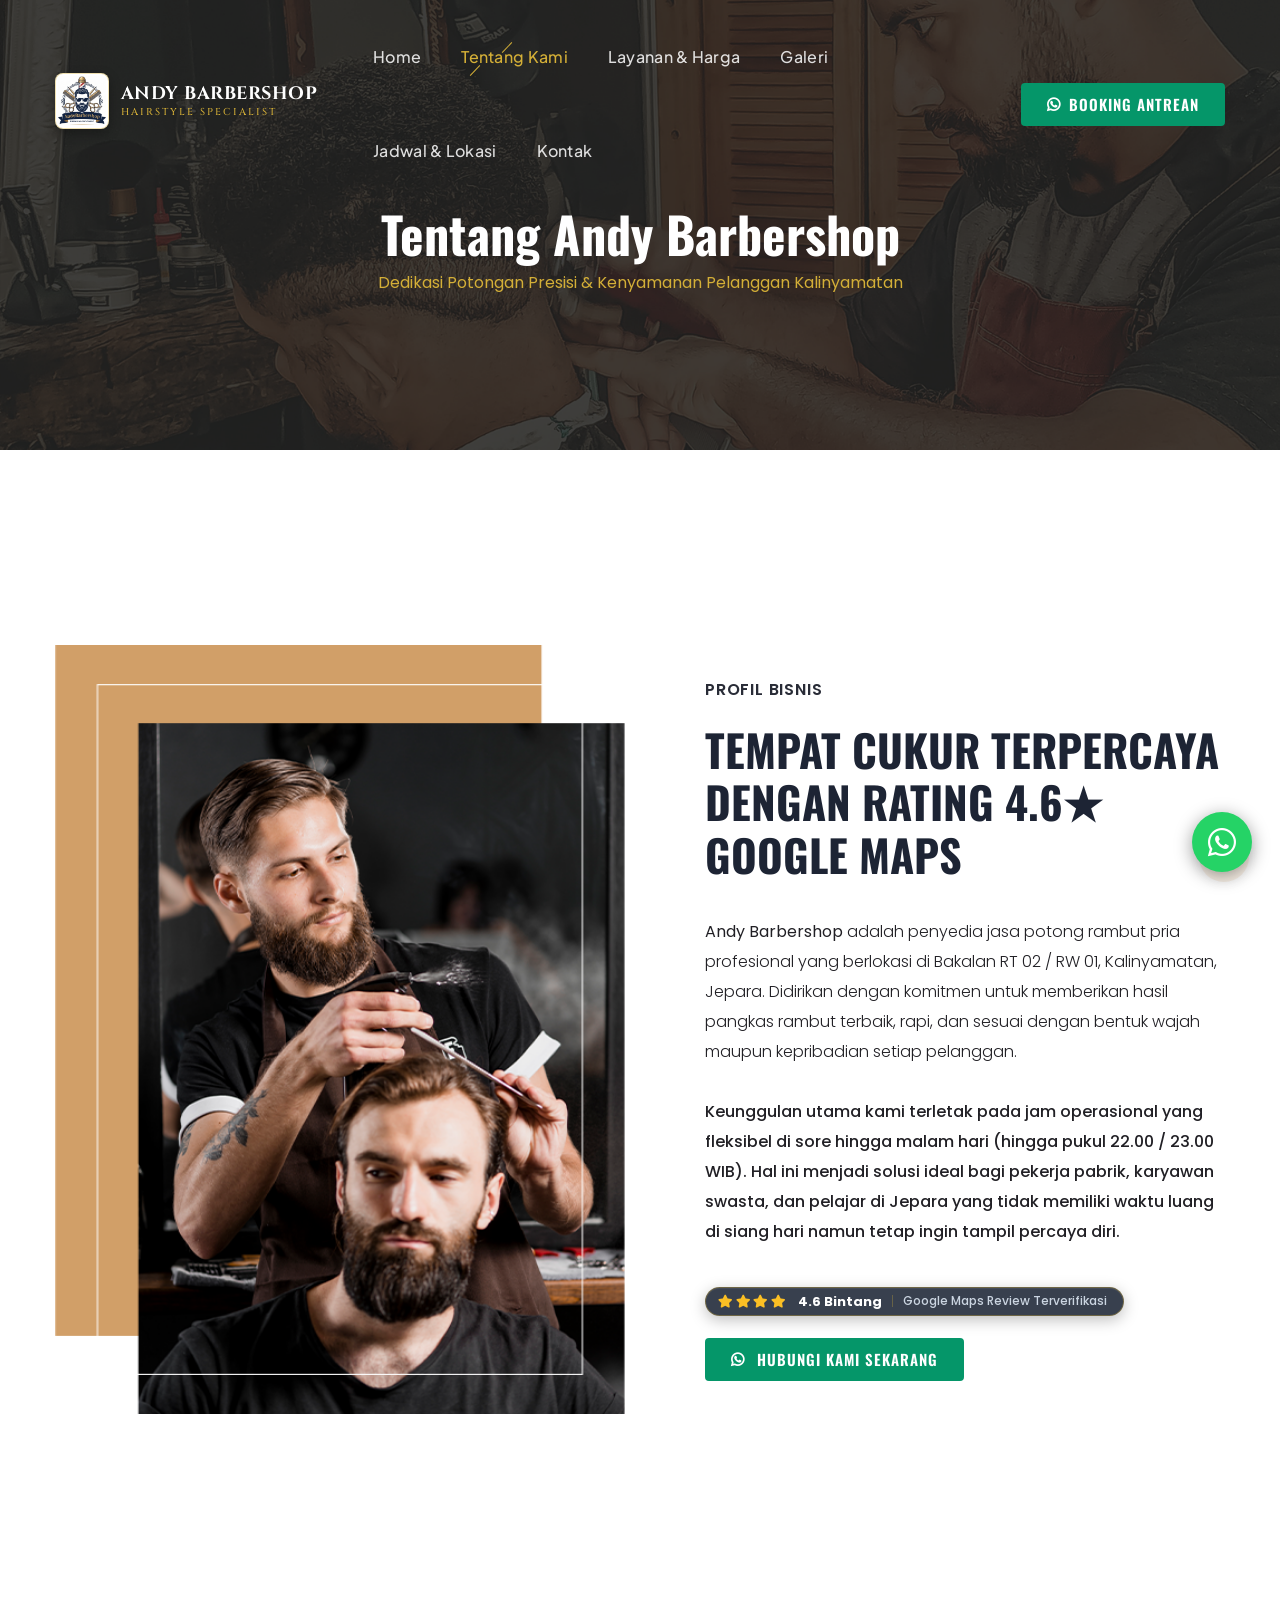
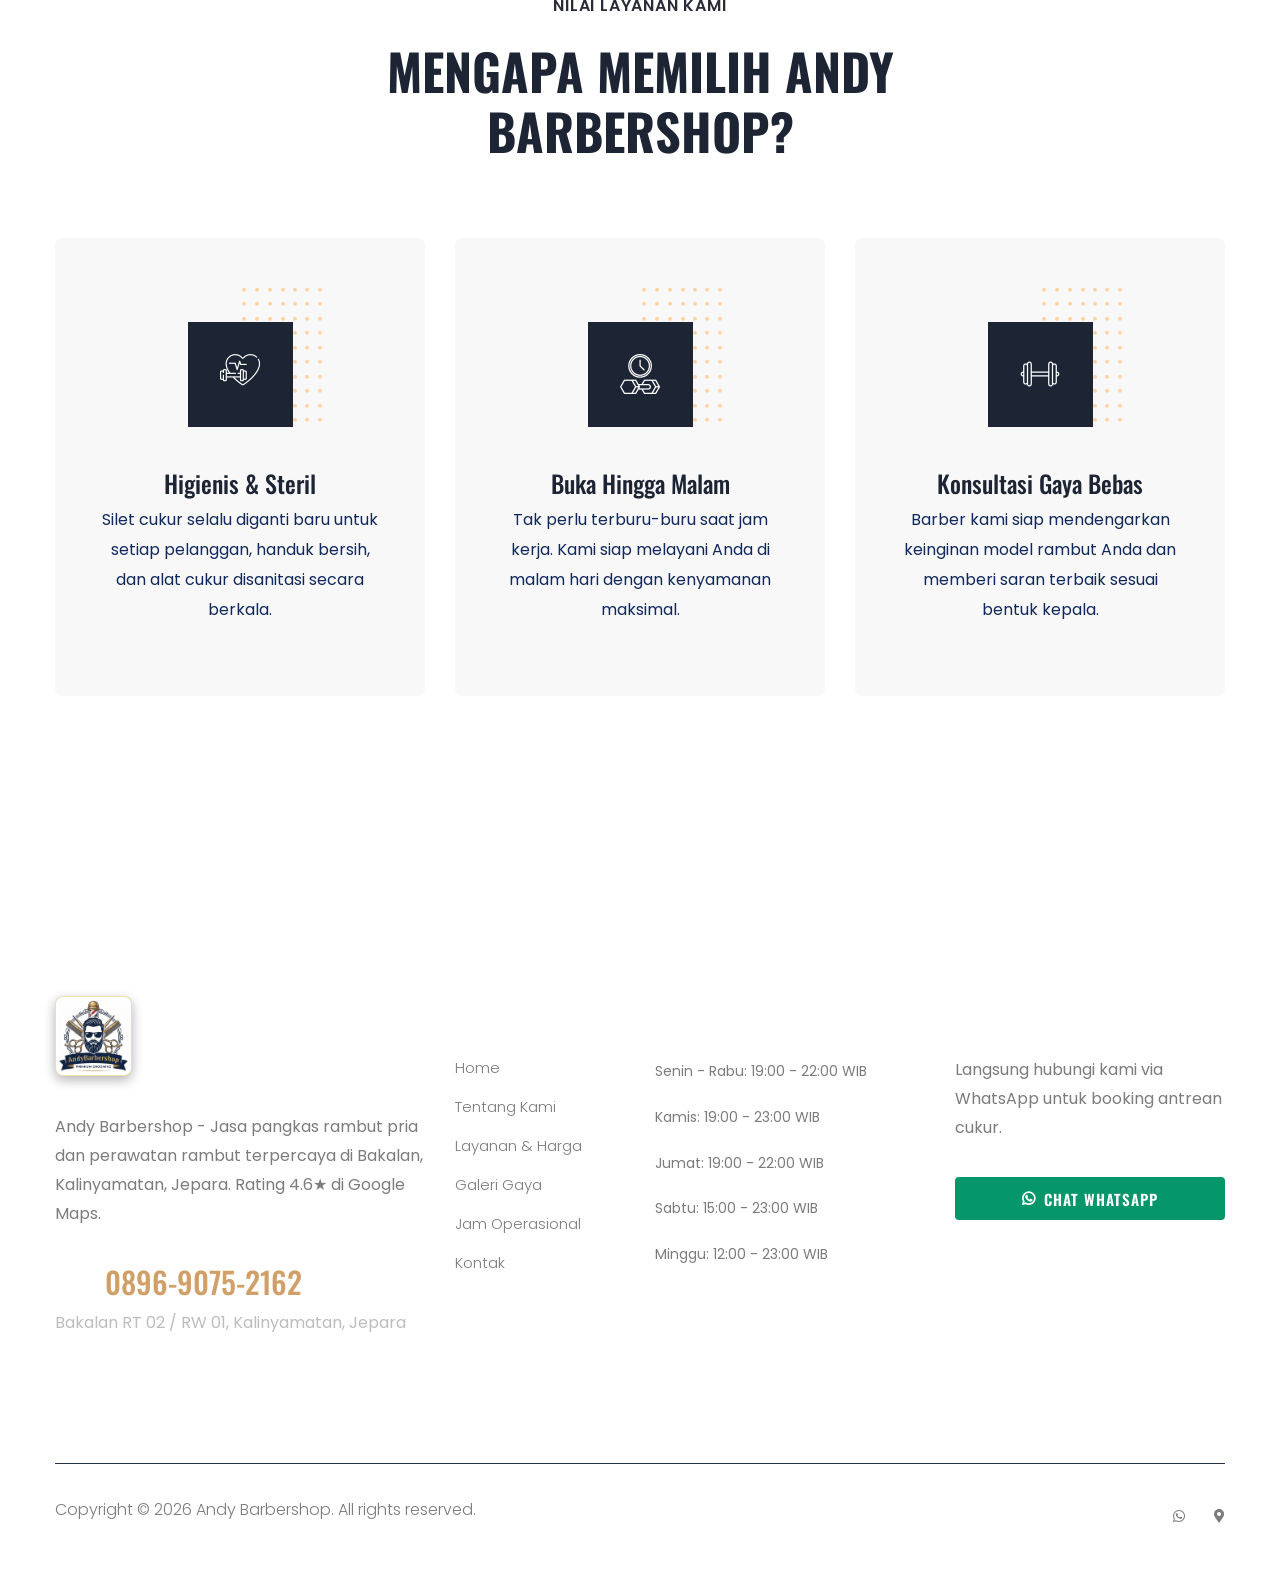
==== commit 823c63e6: "fix(mobile): implement robust Bootstrap responsive grid for mobile gallery, services, and pricing" ====
--- a/about.html
+++ b/about.html
@@ -3,7 +3,7 @@
 <head>
     <meta charset="utf-8">
     <meta http-equiv="x-ua-compatible" content="ie=edge">
-    <title>Tentang Kami - Andy Barbershop Kalinyamatan Jepara</title>
+    <title>Tentang Kami - Andy Barbershop</title>
     <meta name="description" content="Profil resmi Andy Barbershop di Bakalan, Kalinyamatan, Jepara. Rating 4.6 Bintang di Google Maps. Buka sore hingga malam hari dengan pelayanan pangkas rambut pria berkualitas.">
     <meta name="viewport" content="width=device-width, initial-scale=1">
     
--- a/assets/css/andy-custom.css
+++ b/assets/css/andy-custom.css
@@ -820,3 +820,278 @@
         right: 14px;
     }
 }
+
+/* ==========================================
+   PORTFOLIO & GALLERY MULTI-SCREEN ENHANCEMENTS
+   ========================================== */
+.gallery-area .box.snake {
+    border-radius: 14px;
+    overflow: hidden;
+    border: 1px solid rgba(212, 175, 55, 0.25);
+    box-shadow: 0 10px 25px rgba(0, 0, 0, 0.35);
+    transition: transform 0.3s ease, border-color 0.3s ease, box-shadow 0.3s ease;
+}
+
+.gallery-area .box.snake:hover {
+    border-color: rgba(212, 175, 55, 0.6);
+    box-shadow: 0 15px 35px rgba(0, 0, 0, 0.5);
+    transform: translateY(-3px);
+}
+
+.gallery-area .box .overlay {
+    background: linear-gradient(180deg, rgba(11, 15, 25, 0.15) 0%, rgba(11, 15, 25, 0.75) 50%, rgba(11, 15, 25, 0.95) 100%) !important;
+}
+
+.gallery-area .box .overlay .overlay-content {
+    width: 90%;
+    max-width: 380px;
+}
+
+@media (max-width: 768px) {
+    .gallery-area .box .gallery-img {
+        height: 380px !important;
+    }
+}
+
+@media (max-width: 480px) {
+    .gallery-area .box .gallery-img {
+        height: 340px !important;
+    }
+    .gallery-area .box .overlay .overlay-content h4 {
+        font-size: 18px !important;
+    }
+    .gallery-area .box .overlay .overlay-content p {
+        font-size: 12px !important;
+        line-height: 1.4 !important;
+    }
+}
+
+/* ==========================================
+   MOBILE BOOTSTRAP GALLERY CARDS (< 768px)
+   ========================================== */
+.gallery-mobile-bootstrap {
+    margin-top: 10px;
+}
+
+.mobile-haircut-card {
+    background: #161f30;
+    border: 1px solid rgba(212, 175, 55, 0.3);
+    border-radius: 14px;
+    overflow: hidden;
+    box-shadow: 0 10px 25px rgba(0, 0, 0, 0.4);
+    display: flex;
+    flex-direction: column;
+    height: 100%;
+    transition: transform 0.25s ease, border-color 0.25s ease;
+}
+
+.mobile-haircut-card:active {
+    transform: scale(0.98);
+}
+
+.mobile-haircut-img-box {
+    position: relative;
+    width: 100%;
+    height: 230px;
+    overflow: hidden;
+    background: #0b0f19;
+}
+
+.mobile-haircut-img-box img {
+    width: 100%;
+    height: 100%;
+    object-fit: cover;
+    display: block;
+}
+
+.mobile-haircut-badge {
+    position: absolute;
+    top: 12px;
+    left: 12px;
+    background: rgba(11, 15, 25, 0.88);
+    border: 1px solid rgba(212, 175, 55, 0.45);
+    color: #f3e5ab;
+    font-size: 11px;
+    font-weight: 700;
+    text-transform: uppercase;
+    letter-spacing: 0.5px;
+    padding: 4px 10px;
+    border-radius: 6px;
+    backdrop-filter: blur(8px);
+    -webkit-backdrop-filter: blur(8px);
+    box-shadow: 0 4px 10px rgba(0, 0, 0, 0.5);
+    z-index: 2;
+}
+
+.mobile-haircut-body {
+    padding: 18px 18px 20px;
+    display: flex;
+    flex-direction: column;
+    flex-grow: 1;
+    text-align: left;
+}
+
+.mobile-haircut-title {
+    font-family: 'Cinzel', 'Oswald', serif;
+    font-size: 20px;
+    font-weight: 700;
+    color: #ffffff;
+    margin: 0 0 6px 0;
+    line-height: 1.2;
+}
+
+.mobile-haircut-desc {
+    font-family: 'Plus Jakarta Sans', sans-serif;
+    font-size: 12.5px;
+    color: #cbd5e1;
+    line-height: 1.5;
+    margin: 0 0 16px 0;
+    flex-grow: 1;
+}
+
+.btn-booking-mobile {
+    background: #059669 !important;
+    color: #ffffff !important;
+    font-size: 13px !important;
+    font-weight: 600 !important;
+    padding: 10px 16px !important;
+    border-radius: 6px !important;
+    border: none !important;
+    display: flex;
+    align-items: center;
+    justify-content: center;
+    gap: 8px;
+    text-decoration: none !important;
+    box-shadow: 0 4px 12px rgba(5, 150, 105, 0.35);
+    width: 100%;
+    transition: background 0.2s ease, transform 0.2s ease;
+}
+
+.btn-booking-mobile:active {
+    background: #047857 !important;
+    transform: scale(0.97);
+}
+
+/* ==========================================
+   PRICING TABLE FLEX LAYOUT & MOBILE FIXES
+   ========================================== */
+.pricing-item {
+    font-family: 'Plus Jakarta Sans', sans-serif;
+}
+
+.pricing-name {
+    color: #0b0f19;
+    font-size: 15px;
+    white-space: nowrap;
+}
+
+.pricing-line {
+    border-bottom: 1.5px dashed rgba(212, 175, 55, 0.5);
+    height: 1px;
+    min-width: 15px;
+}
+
+.pricing-price {
+    color: #d4af37 !important;
+    font-size: 16px;
+    white-space: nowrap;
+}
+
+@media (max-width: 768px) {
+    .best-pricing {
+        padding-top: 50px !important;
+        padding-bottom: 50px !important;
+    }
+    .best-pricing .pricing-img {
+        display: none !important; /* Eliminate awkward clipped image on mobile */
+    }
+    .pricing-name {
+        font-size: 13.5px;
+    }
+    .pricing-price {
+        font-size: 14.5px;
+    }
+}
+
+/* ==========================================
+   SERVICES SECTION MOBILE CLEANUP
+   ========================================== */
+@media (max-width: 768px) {
+    .service-area {
+        padding-bottom: 40px !important;
+    }
+    .service-area .services-caption {
+        padding: 26px 18px 22px !important;
+        border-radius: 12px !important;
+        margin-bottom: 20px !important;
+        background: #161f30 !important;
+        border: 1px solid rgba(212, 175, 55, 0.25) !important;
+        box-shadow: 0 6px 20px rgba(0, 0, 0, 0.3) !important;
+    }
+    .service-area .services-caption.active {
+        border-color: #d4af37 !important;
+        background: #1a2538 !important;
+    }
+    .service-area .services-caption .service-cap h4 {
+        color: #ffffff !important;
+        font-size: 19px !important;
+        margin-bottom: 8px !important;
+    }
+    .service-area .services-caption .service-cap p {
+        color: #cbd5e1 !important;
+        font-size: 13px !important;
+        line-height: 1.45 !important;
+        margin-bottom: 10px !important;
+    }
+    .service-area .services-caption .service-icon {
+        margin-bottom: 12px !important;
+    }
+    .service-area .services-caption .service-icon i {
+        width: 60px !important;
+        height: 60px !important;
+        line-height: 60px !important;
+        font-size: 24px !important;
+        margin-bottom: 0 !important;
+        border-radius: 50% !important;
+        background: #0b0f19 !important;
+        border: 1px solid rgba(212, 175, 55, 0.4) !important;
+    }
+    .service-area .services-caption .service-icon::before {
+        display: none !important;
+    }
+    .services-caption .service-price {
+        font-size: 19px !important;
+        margin-top: 8px !important;
+        color: #d4af37 !important;
+    }
+    .services-caption .btn-choose-service {
+        width: 100% !important;
+        padding: 9px 14px !important;
+        font-size: 13px !important;
+        margin-top: 10px !important;
+        border-radius: 6px !important;
+        background: rgba(212, 175, 55, 0.12) !important;
+        border: 1px solid #d4af37 !important;
+        color: #ffffff !important;
+    }
+}
+
+/* ==========================================
+   HERO SECTION MOBILE ADAPTATION
+   ========================================== */
+@media (max-width: 768px) {
+    .slider-height {
+        height: auto !important;
+        min-height: 520px !important;
+        padding-top: 110px !important;
+        padding-bottom: 50px !important;
+    }
+    .slider-area .hero__caption {
+        overflow: visible !important;
+    }
+    .slider-area .stock-text {
+        display: none !important; /* Hide stroke text on mobile so buttons and texts are 100% unobstructed */
+    }
+}
+
+
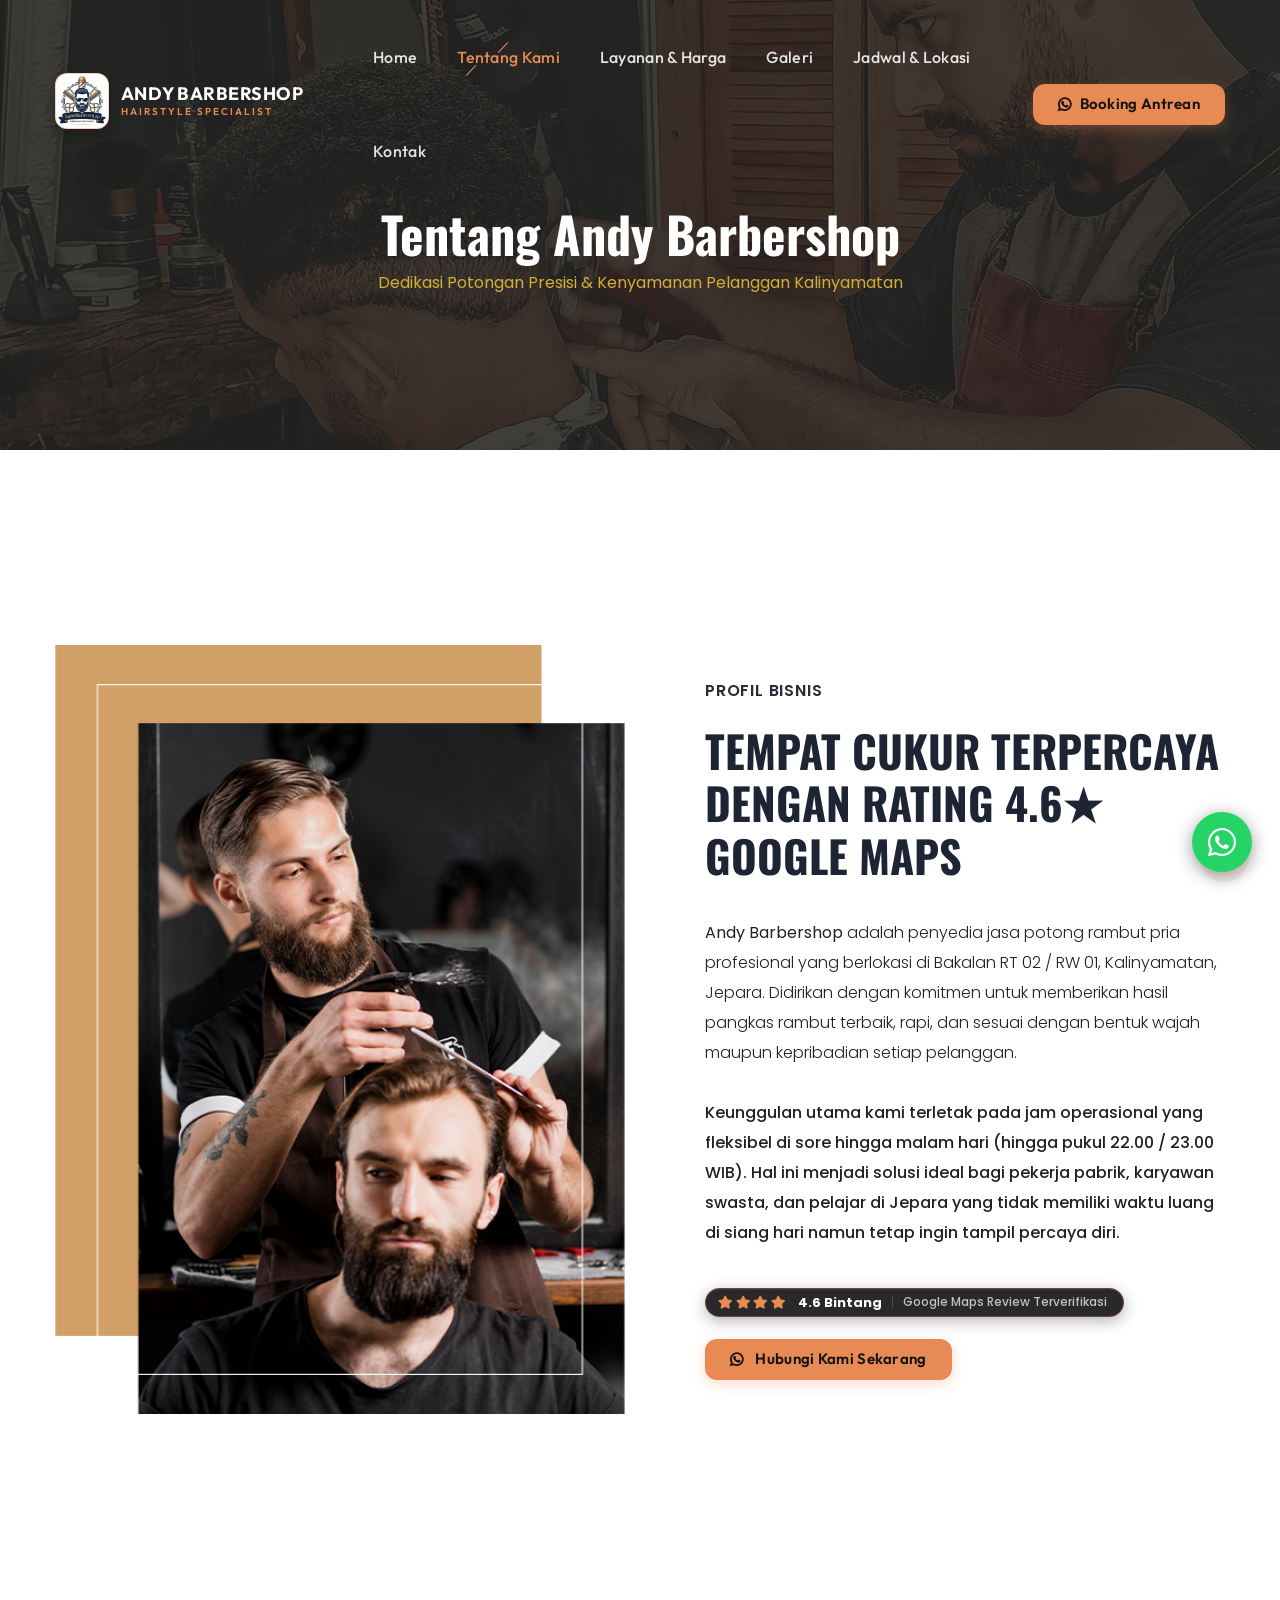
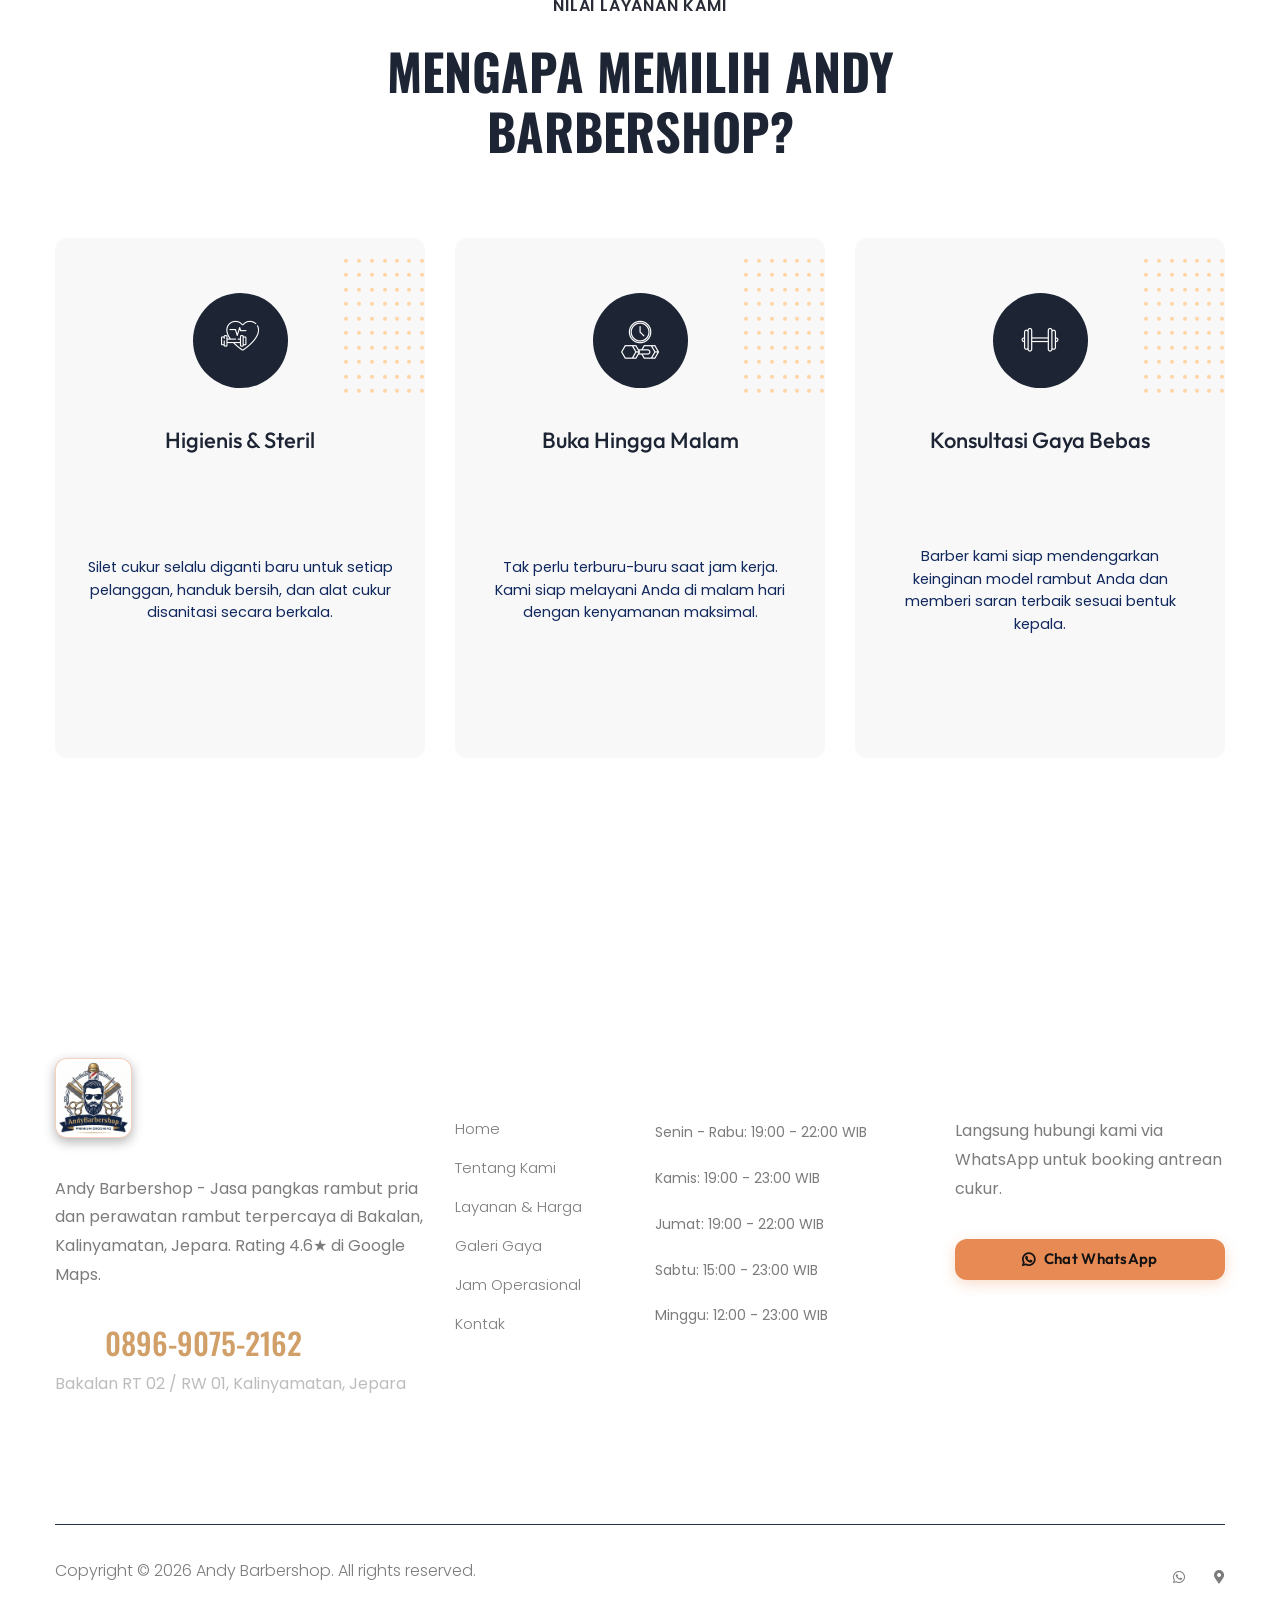
==== commit 36f0aea0: "feat(services): equalize service cards layout and remove obsolete archive assets" ====
--- a/about.html
+++ b/about.html
@@ -147,9 +147,6 @@
                     </div>
                 </div>
             </div>
-            <div class="about-shape">
-                <img src="assets/img/gallery/about-shape.png" alt="">
-            </div>
         </section>
         <!-- About Area End -->
 
--- a/assets/css/andy-custom.css
+++ b/assets/css/andy-custom.css
@@ -1,7 +1,70 @@
 /* ==========================================================================
    Andy Barbershop - Custom Enhancements & Branding
-   Color Palette: Dark Slate (#0b0f19, #161f30), Gold Accent (#d4af37, #f3e5ab)
+   Theme: Amber Hearth by @serafimcloud (21st.dev / shadcn/ui)
+   Palette:
+     Dark Hearth Background (#121113), Surface/Card (#121212)
+     Primary Flame (#e78a53, #d87943), Primary FG (#121113)
+     Secondary Sage Steel (#5f8787), Secondary FG (#ffffff)
+     Accent / Ring (#e78a53), Muted (#222222), Border (#222222)
+     Chart-3 Warm Peach Amber (#fbcb97)
+   Typography: Outfit (Headings, Buttons, Nav & Body)
+   Radius: 0.75rem (12px)
    ========================================================================== */
+
+@import url('https://fonts.googleapis.com/css2?family=Outfit:wght@300;400;500;600;700;800;900&family=Work+Sans:wght@300;400;500;600;700&display=swap');
+
+:root {
+    /* 21st.dev Amber Hearth Official Tokens (by @serafimcloud) */
+    --background: #121113;
+    --foreground: #c1c1c1;
+    --card: #121212;
+    --card-foreground: #c1c1c1;
+    --popover: #121113;
+    --popover-foreground: #c1c1c1;
+    --primary: #e78a53;
+    --primary-foreground: #121113;
+    --secondary: #5f8787;
+    --secondary-foreground: #ffffff;
+    --muted: #222222;
+    --muted-foreground: #888888;
+    --accent: #333333;
+    --accent-foreground: #c1c1c1;
+    --destructive: #5f8787;
+    --destructive-foreground: #121113;
+    --border: #222222;
+    --input: #222222;
+    --ring: #e78a53;
+    --radius: 0.75rem;
+    --chart-1: #5f8787;
+    --chart-2: #e78a53;
+    --chart-3: #fbcb97;
+    --chart-4: #888888;
+    --chart-5: #999999;
+    --font-sans: 'Outfit', ui-sans-serif, sans-serif, system-ui;
+    --font-serif: 'Merriweather', ui-serif, serif;
+    --font-mono: 'JetBrains Mono', ui-monospace, monospace;
+
+    /* Semantic color mappings for Andy Barbershop */
+    --color-primary: #e78a53;
+    --color-primary-hover: #f09a67;
+    --color-on-primary: #121113;
+    --color-secondary: #5f8787;
+    --color-secondary-hover: #719b9b;
+    --color-on-secondary: #ffffff;
+    --color-accent: #e78a53;
+    --color-accent-hover: #f09a67;
+    --color-accent-light: #fbcb97;
+    --color-accent-glow: rgba(231, 138, 83, 0.35);
+    --color-on-accent: #121113;
+    --color-bg-dark: #121113;
+    --color-surface-dark: #121212;
+    --color-surface-raised: #1a191b;
+    --color-border: #222222;
+    --color-border-accent: rgba(231, 138, 83, 0.3);
+    --font-heading: 'Outfit', sans-serif;
+    --font-nav: 'Outfit', sans-serif;
+    --font-body: 'Outfit', sans-serif;
+}
 
 /* ==========================================
    NAVBAR / HEADER OVERRIDES
@@ -16,48 +79,55 @@
     padding: 0 40px !important;
 }
 
-/* Sticky header: dark slate with gold border, blur effect */
+/* Sticky header: Amber Hearth dark obsidian (#121113) with radiant amber #e78a53 border */
 .header-sticky.sticky-bar {
-    background: rgba(11, 15, 25, 0.97) !important;
-    border-bottom: 1px solid rgba(212, 175, 55, 0.2);
-    backdrop-filter: blur(12px);
-    -webkit-backdrop-filter: blur(12px);
-    box-shadow: 0 4px 20px rgba(0, 0, 0, 0.4);
-}
-
-/* Menu link styling: better spacing & brand colors */
+    background: rgba(18, 17, 19, 0.96) !important;
+    border-bottom: 1px solid rgba(231, 138, 83, 0.25);
+    backdrop-filter: blur(14px);
+    -webkit-backdrop-filter: blur(14px);
+    box-shadow: 0 4px 20px rgba(0, 0, 0, 0.5), 0 1px 0 rgba(231, 138, 83, 0.15);
+}
+
+/* Menu link styling: Outfit font, letter spacing & Amber Hearth hover */
 .header-area .main-header .main-menu ul li a {
     padding: 35px 18px !important;
     font-size: 16px;
     font-weight: 500;
-    font-family: 'Plus Jakarta Sans', 'Open Sans', sans-serif;
+    font-family: 'Outfit', sans-serif !important;
     letter-spacing: 0.3px;
-    color: rgba(255, 255, 255, 0.85);
-    transition: color 0.3s ease;
-}
-
-/* Active & hover: gold accent */
+    color: rgba(255, 255, 255, 0.88);
+    transition: color 0.25s ease;
+}
+
+/* Active & hover: Amber Hearth primary flame #e78a53 */
 .header-area .main-header .main-menu ul li.active > a,
 .header-area .main-header .main-menu ul li:hover > a {
-    color: #d4af37 !important;
-}
-
-/* Active/hover decorative lines: match gold brand */
+    color: #e78a53 !important;
+}
+
+/* Active/hover decorative lines: match Amber Hearth primary flame #e78a53 */
 .header-area .main-header .main-menu ul li a::before,
 .header-area .main-header .main-menu ul li a::after {
-    background: #d4af37 !important;
-}
-
-/* Submenu: dark theme */
+    background: #e78a53 !important;
+}
+
+/* Submenu: dark theme with Amber Hearth border */
 .header-area .main-header .main-menu ul ul.submenu {
-    background: rgba(11, 15, 25, 0.95) !important;
-    border: 1px solid rgba(212, 175, 55, 0.2);
-    backdrop-filter: blur(12px);
-    border-radius: 6px;
+    background: rgba(18, 17, 19, 0.96) !important;
+    border: 1px solid rgba(231, 138, 83, 0.25);
+    backdrop-filter: blur(14px);
+    border-radius: 0.75rem;
+    box-shadow: 0 10px 25px rgba(0, 0, 0, 0.6);
+}
+
+.header-area .main-header .main-menu ul ul.submenu > li > a {
+    font-family: 'Outfit', sans-serif !important;
+    font-weight: 500;
 }
 
 .header-area .main-header .main-menu ul ul.submenu > li > a:hover {
-    color: #d4af37 !important;
+    color: #e78a53 !important;
+    background: rgba(231, 138, 83, 0.12) !important;
 }
 
 /* Menu container: proper alignment */
@@ -83,42 +153,43 @@
     width: auto;
     max-width: 100%;
     object-fit: contain;
-    border-radius: 8px;
+    border-radius: 0.75rem;
     background: #ffffff;
     padding: 2px;
-    border: 1px solid rgba(212, 175, 55, 0.4);
+    border: 1px solid rgba(231, 138, 83, 0.4);
     box-shadow: 0 4px 12px rgba(0, 0, 0, 0.3);
-    transition: transform 0.3s ease, box-shadow 0.3s ease;
+    transition: transform 0.3s ease, box-shadow 0.3s ease, border-color 0.3s ease;
 }
 
 .logo:hover img {
     transform: scale(1.05);
-    box-shadow: 0 6px 18px rgba(212, 175, 55, 0.35);
+    border-color: #e78a53;
+    box-shadow: 0 6px 18px rgba(231, 138, 83, 0.35);
 }
 
 .footer-logo img {
     height: 80px;
     width: auto;
     object-fit: contain;
-    border-radius: 8px;
+    border-radius: 0.75rem;
     background: #ffffff;
     padding: 3px;
-    border: 1px solid rgba(212, 175, 55, 0.4);
+    border: 1px solid rgba(231, 138, 83, 0.4);
     box-shadow: 0 4px 12px rgba(0, 0, 0, 0.3);
 }
 
 .preloader-img img {
     max-height: 90px;
     width: auto;
-    border-radius: 12px;
-    border: 2px solid #d4af37;
+    border-radius: 0.75rem;
+    border: 2px solid #e78a53;
     background: #ffffff;
     padding: 4px;
-    box-shadow: 0 8px 24px rgba(0, 0, 0, 0.5);
+    box-shadow: 0 8px 24px rgba(231, 138, 83, 0.35);
 }
 
 .logo-brand-text {
-    font-family: 'Cinzel', serif, 'Plus Jakarta Sans', sans-serif;
+    font-family: 'Outfit', sans-serif !important;
     font-weight: 700;
     font-size: 18px;
     color: #ffffff;
@@ -128,11 +199,12 @@
 }
 
 .logo-brand-text span {
-    color: #d4af37;
+    color: #e78a53 !important;
     display: block;
+    font-family: 'Outfit', sans-serif !important;
     font-size: 10px;
     letter-spacing: 2px;
-    font-weight: 500;
+    font-weight: 600;
     margin-top: 2px;
 }
 
@@ -195,55 +267,212 @@
     }
 }
 
-/* SlickNav mobile menu override for dark theme */
+/* ==========================================
+   SLICKNAV MOBILE MENU OVERRIDE (DARK SLATE & GOLD)
+   ========================================== */
 .slicknav_menu {
-    background: #0b0f19 !important;
-    border-top: 1px solid rgba(212, 175, 55, 0.2);
-}
-
+    background: transparent !important;
+    border-top: none !important;
+}
+
+.slicknav_btn,
+.mobile_menu .slicknav_btn,
+.mobile_menu .slicknav_menu .slicknav_btn {
+    background-color: rgba(18, 18, 18, 0.95) !important;
+    border: 1px solid rgba(231, 138, 83, 0.3) !important;
+    border-radius: 0.75rem !important;
+    width: 42px !important;
+    height: 40px !important;
+    padding: 0 !important;
+    display: inline-flex !important;
+    align-items: center !important;
+    justify-content: center !important;
+    cursor: pointer !important;
+    transition: all 0.25s cubic-bezier(0.4, 0, 0.2, 1) !important;
+    box-shadow: 0 4px 12px rgba(0, 0, 0, 0.5) !important;
+    outline: none !important;
+    text-decoration: none !important;
+}
+
+.slicknav_btn:hover,
+.slicknav_btn.slicknav_open,
+.mobile_menu .slicknav_btn:hover,
+.mobile_menu .slicknav_btn.slicknav_open {
+    background-color: #1a191b !important;
+    border-color: #e78a53 !important;
+    box-shadow: 0 0 15px rgba(231, 138, 83, 0.35) !important;
+}
+
+/* Hide default 3-bar span icons to ensure strictly clean icon-only button */
+.slicknav_btn .slicknav_icon,
+.mobile_menu .slicknav_icon {
+    display: none !important;
+}
+
+/* Style the icon inside menutxt container */
+.slicknav_btn .slicknav_menutxt,
+.mobile_menu .slicknav_menutxt,
+.mobile_menu .slicknav_menu .slicknav_menutxt {
+    display: inline-flex !important;
+    align-items: center !important;
+    justify-content: center !important;
+    margin: 0 !important;
+    padding: 0 !important;
+    font-size: 20px !important;
+    line-height: 1 !important;
+    color: #e78a53 !important;
+    transition: transform 0.25s ease, color 0.25s ease !important;
+}
+
+.slicknav_btn:hover .slicknav_menutxt,
+.mobile_menu .slicknav_btn:hover .slicknav_menutxt {
+    color: #f09a67 !important;
+}
+
+/* When open, icon morphs smoothly into close icon (fa-times) */
+.slicknav_btn.slicknav_open .slicknav_menutxt #slicknav-toggle-icon::before,
+.slicknav_btn.slicknav_open .slicknav_menutxt .fa-bars::before,
+.mobile_menu .slicknav_btn.slicknav_open .slicknav_menutxt #slicknav-toggle-icon::before,
+.mobile_menu .slicknav_btn.slicknav_open .slicknav_menutxt .fa-bars::before {
+    content: "\f00d" !important;
+}
+
+.slicknav_btn.slicknav_open .slicknav_menutxt,
+.mobile_menu .slicknav_btn.slicknav_open .slicknav_menutxt {
+    color: #f09a67 !important;
+    transform: rotate(90deg);
+}
+
+.slicknav_icon-bar {
+    background-color: #e78a53 !important;
+}
+
+/* FIX: Ensure .slicknav_nav dropdown has solid dark background and high z-index */
+.mobile_menu .slicknav_menu .slicknav_nav,
+.slicknav_nav {
+    background: #121113 !important;
+    border: 1px solid rgba(231, 138, 83, 0.25) !important;
+    border-radius: 0.75rem !important;
+    padding: 12px 8px !important;
+    margin-top: 12px !important;
+    box-shadow: 0 15px 35px rgba(0, 0, 0, 0.9) !important;
+    position: relative !important;
+    z-index: 999999 !important;
+}
+
+.mobile_menu .slicknav_menu .slicknav_nav li,
+.slicknav_nav li {
+    border-bottom: 1px solid rgba(255, 255, 255, 0.08) !important;
+    margin: 2px 0 !important;
+    display: block !important;
+}
+
+.mobile_menu .slicknav_menu .slicknav_nav li:last-child,
+.slicknav_nav li:last-child {
+    border-bottom: none !important;
+}
+
+/* Visible, crisp white text with Outfit font and Amber Hearth accent hover */
+.mobile_menu .slicknav_menu .slicknav_nav a,
 .slicknav_nav a {
-    color: rgba(255, 255, 255, 0.85) !important;
-    font-family: 'Plus Jakarta Sans', sans-serif;
-}
-
-.slicknav_nav a:hover {
-    color: #d4af37 !important;
-    background: rgba(212, 175, 55, 0.1) !important;
+    color: #ffffff !important;
+    font-family: 'Outfit', sans-serif !important;
+    font-size: 15px !important;
+    font-weight: 600 !important;
+    padding: 12px 16px !important;
+    border-radius: 0.5rem !important;
+    display: block !important;
+    text-decoration: none !important;
+    background: transparent !important;
+    transition: all 0.2s ease !important;
+}
+
+.mobile_menu .slicknav_menu .slicknav_nav a:hover,
+.mobile_menu .slicknav_menu .slicknav_nav li.active > a,
+.slicknav_nav a:hover,
+.slicknav_nav li.active > a {
+    color: #e78a53 !important;
+    background: rgba(231, 138, 83, 0.12) !important;
+    padding-left: 22px !important;
 }
 
 .slicknav_nav .slicknav_item a {
-    color: rgba(255, 255, 255, 0.85) !important;
-}
-
-.slicknav_btn {
-    background-color: transparent !important;
-    border: 1px solid rgba(212, 175, 55, 0.4);
-    border-radius: 4px;
-}
-
-.slicknav_icon-bar {
-    background-color: #d4af37 !important;
-}
-
-/* Header Booking Button */
-.header-btn-wa {
-    background: #059669 !important;
     color: #ffffff !important;
-    border: 2px solid #059669 !important;
-    font-weight: 600;
+}
+
+/* Header & Hero CTA Booking Button (Amber Hearth Design System: Radiant Amber #e78a53 + Outfit Font + 0.75rem Radius) */
+.header-btn-wa,
+.hero__btn .btn.btn-open-booking {
+    background: #e78a53 !important;
+    color: #121113 !important;
+    border: 1px solid rgba(231, 138, 83, 0.5) !important;
+    font-family: 'Outfit', sans-serif !important;
+    font-weight: 600 !important;
+    font-size: 15px;
+    letter-spacing: 0.3px;
     padding: 12px 24px !important;
-    border-radius: 4px;
+    border-radius: 0.75rem !important;
     display: inline-flex;
     align-items: center;
     gap: 8px;
-    transition: all 0.3s ease;
-}
-
-.header-btn-wa:hover {
-    background: #047857 !important;
-    border-color: #047857 !important;
+    transition: all 0.25s cubic-bezier(0.4, 0, 0.2, 1);
+    box-shadow: 0 4px 14px rgba(231, 138, 83, 0.3);
+    cursor: pointer;
+    text-transform: none;
+}
+
+.header-btn-wa i,
+.hero__btn .btn.btn-open-booking i {
+    color: #121113 !important;
+    transition: transform 0.25s ease;
+}
+
+/* Hover state: Elevated Radiant Amber Glow (Amber Hearth Harmony — Segar, Luminous, Bebas Cokelat!) */
+.header-btn-wa:hover,
+.hero__btn .btn.btn-open-booking:hover {
+    background: #f09a67 !important;
+    border-color: #f09a67 !important;
+    color: #121113 !important;
+    box-shadow: 0 8px 24px rgba(231, 138, 83, 0.45), 0 0 16px rgba(240, 154, 103, 0.35);
+    transform: translateY(-2px);
+}
+
+.header-btn-wa:hover i,
+.hero__btn .btn.btn-open-booking:hover i {
+    color: #121113 !important;
+    transform: scale(1.1);
+}
+
+.header-btn-wa:active,
+.hero__btn .btn.btn-open-booking:active {
+    transform: translateY(0);
+    box-shadow: 0 3px 10px rgba(231, 138, 83, 0.3);
+}
+
+.header-btn-wa:focus,
+.hero__btn .btn.btn-open-booking:focus {
+    outline: 2px solid #e78a53;
+    outline-offset: 2px;
+}
+
+/* Secondary outline button in Hero (Amber Hearth Secondary: Sage Steel #5f8787) */
+.hero__btn .btn:not(.btn-open-booking) {
+    background: rgba(95, 135, 135, 0.12) !important;
+    border: 1.5px solid #5f8787 !important;
     color: #ffffff !important;
-    box-shadow: 0 4px 15px rgba(5, 150, 105, 0.4);
+    font-family: 'Outfit', sans-serif !important;
+    font-weight: 500 !important;
+    border-radius: 0.75rem !important;
+    padding: 12px 24px !important;
+    transition: all 0.25s cubic-bezier(0.4, 0, 0.2, 1);
+}
+
+.hero__btn .btn:not(.btn-open-booking):hover {
+    background: #5f8787 !important;
+    border-color: #5f8787 !important;
+    color: #ffffff !important;
+    box-shadow: 0 6px 20px rgba(95, 135, 135, 0.35);
+    transform: translateY(-2px);
 }
 
 /* Hero Stroke Text — reposition to bottom of slider */
@@ -283,25 +512,25 @@
     }
 }
 
-/* Google Rating Badge in Hero */
+/* Google Rating Badge in Hero (Amber Hearth) */
 .rating-badge {
     display: inline-flex;
     align-items: center;
     gap: 10px;
-    background: rgba(22, 31, 48, 0.85);
-    border: 1px solid rgba(212, 175, 55, 0.35);
+    background: rgba(18, 17, 19, 0.9);
+    border: 1px solid rgba(231, 138, 83, 0.35);
     padding: 7px 16px 7px 12px;
     border-radius: 50px;
     margin-bottom: 22px;
     backdrop-filter: blur(10px);
     -webkit-backdrop-filter: blur(10px);
-    box-shadow: 0 4px 15px rgba(0, 0, 0, 0.25), inset 0 1px 0 rgba(255, 255, 255, 0.06);
+    box-shadow: 0 4px 15px rgba(0, 0, 0, 0.3), inset 0 1px 0 rgba(255, 255, 255, 0.06);
     line-height: 1;
     max-width: 100%;
 }
 
 .rating-badge .stars {
-    color: #fbbf24;
+    color: #e78a53;
     font-size: 13px;
     display: inline-flex;
     align-items: center;
@@ -318,22 +547,22 @@
 }
 
 .rating-badge .rating-text {
-    color: #cbd5e1;
+    color: #c1c1c1;
     font-size: 12px;
     font-weight: 500;
     line-height: 1;
-    border-left: 1px solid rgba(212, 175, 55, 0.3);
+    border-left: 1px solid rgba(231, 138, 83, 0.3);
     padding-left: 10px;
     white-space: nowrap;
 }
 
-/* Schedule Table */
+/* Schedule Table (Amber Hearth Dark Card #121212 & Border #222222) */
 .schedule-card {
-    background: #161f30;
-    border: 1px solid rgba(212, 175, 55, 0.25);
-    border-radius: 12px;
+    background: #121212;
+    border: 1px solid #222222;
+    border-radius: 0.75rem;
     padding: 30px;
-    box-shadow: 0 10px 30px rgba(0, 0, 0, 0.4);
+    box-shadow: 0 10px 30px rgba(0, 0, 0, 0.5);
 }
 
 .schedule-table {
@@ -346,10 +575,10 @@
     justify-content: space-between;
     align-items: center;
     padding: 12px 16px;
-    border-bottom: 1px solid rgba(255, 255, 255, 0.08);
-    color: #cbd5e1;
+    border-bottom: 1px solid #222222;
+    color: #c1c1c1;
     font-size: 15px;
-    border-radius: 6px;
+    border-radius: 0.5rem;
     transition: background 0.2s ease;
 }
 
@@ -358,19 +587,19 @@
 }
 
 .schedule-row.today-highlight {
-    background: rgba(212, 175, 55, 0.15);
-    border: 1px solid #d4af37;
+    background: rgba(231, 138, 83, 0.12);
+    border: 1px solid #e78a53;
     color: #ffffff;
     font-weight: 700;
 }
 
 .today-tag {
-    background: #d4af37;
-    color: #0b0f19;
+    background: #e78a53;
+    color: #121113;
     font-size: 11px;
     font-weight: 800;
     padding: 2px 8px;
-    border-radius: 4px;
+    border-radius: 0.375rem;
     margin-left: 8px;
     letter-spacing: 0.5px;
 }
@@ -387,8 +616,8 @@
 }
 
 .live-status-open {
-    background: rgba(5, 150, 105, 0.2);
-    color: #34d399;
+    background: rgba(95, 135, 135, 0.2);
+    color: #6ee7b7;
     border: 1px solid #059669;
 }
 
@@ -421,31 +650,161 @@
     100% { transform: scale(0.95); box-shadow: 0 0 0 0 rgba(16, 185, 129, 0); }
 }
 
-/* Service Card Enhancements */
-.services-caption .service-price {
-    font-size: 22px;
-    font-weight: 800;
-    color: #d4af37;
-    margin-top: 10px;
-    display: block;
-}
-
-.services-caption .btn-choose-service {
-    margin-top: 15px;
-    padding: 8px 20px;
-    font-size: 13px;
-    font-weight: 600;
-    background: transparent;
-    border: 1px solid #d4af37;
-    color: #d4af37;
-    border-radius: 4px;
-    transition: all 0.3s ease;
-    cursor: pointer;
-}
-
-.services-caption .btn-choose-service:hover {
-    background: #d4af37;
-    color: #0b0f19;
+/* ==========================================================================
+   EQUAL-SIZED SERVICE CARDS SYSTEM (All Cards Exact Same Size & Alignment)
+   ========================================================================== */
+
+/* Pastikan kolom layanan bersifat flexbox container agar kartu merentang sama tinggi */
+.service-area .row {
+    display: flex;
+    flex-wrap: wrap;
+}
+
+.service-area [class*="col-"] {
+    display: flex;
+    flex-direction: column;
+}
+
+/* Card Container: Ukuran dan tinggi 100% seragam antar baris & kolom */
+.service-area .services-caption {
+    display: flex !important;
+    flex-direction: column !important;
+    width: 100% !important;
+    height: 100% !important;
+    min-height: 520px; /* Seragam di desktop across Row 1 & Row 2 */
+    box-sizing: border-box !important;
+    padding: 55px 30px 42px !important;
+    border-radius: 0.75rem !important;
+    transition: transform 0.35s ease, box-shadow 0.35s ease, border-color 0.35s ease !important;
+}
+
+.service-area .services-caption:hover {
+    transform: translateY(-6px);
+    box-shadow: 0 12px 30px rgba(0, 0, 0, 0.12);
+}
+
+/* Icon Area: Ukuran dan margin konsisten di setiap kartu */
+.service-area .services-caption .service-icon {
+    display: inline-block;
+    position: relative;
+    margin-bottom: 25px !important;
+    flex-shrink: 0 !important;
+}
+
+.service-area .services-caption .service-icon i {
+    width: 95px !important;
+    height: 95px !important;
+    line-height: 95px !important;
+    font-size: 38px !important;
+    margin-bottom: 0 !important;
+    border-radius: 50% !important;
+    display: inline-block !important;
+    transition: all 0.3s ease !important;
+}
+
+/* Card Body / Caption: Mengisi seluruh ruang yang tersisa */
+.service-area .services-caption .service-cap {
+    display: flex !important;
+    flex-direction: column !important;
+    flex: 1 1 auto !important;
+    width: 100% !important;
+}
+
+/* Judul Layanan: Tinggi minimum seragam agar teks 1 atau 2 baris tidak menggeser layout */
+.service-area .services-caption .service-cap h4 {
+    min-height: 56px !important;
+    display: flex !important;
+    align-items: center !important;
+    justify-content: center !important;
+    text-align: center !important;
+    margin-bottom: 12px !important;
+    font-size: 22px !important;
+    line-height: 1.3 !important;
+    font-family: 'Outfit', sans-serif !important;
+}
+
+/* Deskripsi: Tinggi minimum seragam & flex-grow agar tombol & harga berada di baseline yang sama */
+.service-area .services-caption .service-cap p {
+    flex: 1 1 auto !important;
+    display: flex !important;
+    align-items: center !important;
+    justify-content: center !important;
+    text-align: center !important;
+    min-height: 64px !important;
+    margin-bottom: 16px !important;
+    line-height: 1.55 !important;
+    font-size: 14.5px !important;
+}
+
+/* Tarif / Harga: Terkunci di posisi bawah secara presisi */
+.service-area .services-caption .service-price {
+    font-family: 'Outfit', sans-serif !important;
+    font-size: 22px !important;
+    font-weight: 700 !important;
+    color: #e78a53 !important;
+    margin-top: auto !important;
+    margin-bottom: 14px !important;
+    line-height: 1.2 !important;
+    display: block !important;
+}
+
+/* Tombol Pilih Layanan: Lebar & tinggi identik di seluruh kartu */
+.service-area .services-caption .btn-choose-service {
+    margin-top: 0 !important;
+    padding: 0 20px !important;
+    height: 42px !important;
+    width: 100% !important;
+    max-width: 220px !important;
+    font-family: 'Outfit', sans-serif !important;
+    font-size: 13.5px !important;
+    font-weight: 600 !important;
+    background: transparent !important;
+    border: 1.5px solid #e78a53 !important;
+    color: #e78a53 !important;
+    border-radius: 0.75rem !important;
+    transition: all 0.25s cubic-bezier(0.4, 0, 0.2, 1) !important;
+    cursor: pointer !important;
+    display: inline-flex !important;
+    align-items: center !important;
+    justify-content: center !important;
+    margin-left: auto !important;
+    margin-right: auto !important;
+    box-sizing: border-box !important;
+}
+
+.service-area .services-caption .btn-choose-service:hover {
+    background: #e78a53 !important;
+    color: #121113 !important;
+    box-shadow: 0 4px 15px rgba(231, 138, 83, 0.35) !important;
+    transform: translateY(-2px) !important;
+}
+
+/* Penyesuaian Responsif Layar Laptop (992px - 1199px) */
+@media (min-width: 992px) and (max-width: 1199.98px) {
+    .service-area .services-caption {
+        min-height: 530px !important;
+        padding: 45px 20px 38px !important;
+    }
+    .service-area .services-caption .service-cap h4 {
+        font-size: 20px !important;
+        min-height: 52px !important;
+    }
+}
+
+/* Penyesuaian Responsif Tablet (769px - 991.98px) */
+@media (min-width: 769px) and (max-width: 991.98px) {
+    .service-area .services-caption {
+        min-height: 500px !important;
+        padding: 45px 25px 36px !important;
+        margin-bottom: 30px !important;
+    }
+    .service-area .services-caption .service-cap h4 {
+        font-size: 21px !important;
+        min-height: 50px !important;
+    }
+    .service-area .services-caption .service-cap p {
+        min-height: 56px !important;
+    }
 }
 
 /* Floating WhatsApp Button */
@@ -478,13 +837,13 @@
 .wa-float-tooltip {
     position: absolute;
     right: 70px;
-    background: #161f30;
-    color: #ffffff;
+    background: #121212;
+    color: #c1c1c1;
     padding: 6px 12px;
-    border-radius: 6px;
+    border-radius: 0.5rem;
     font-size: 12px;
     white-space: nowrap;
-    border: 1px solid rgba(212, 175, 55, 0.3);
+    border: 1px solid #222222;
     pointer-events: none;
     opacity: 0;
     transform: translateX(10px);
@@ -496,22 +855,23 @@
     transform: translateX(0);
 }
 
-/* Modal WhatsApp Generator */
+/* Modal WhatsApp Generator (Amber Hearth #121113 & #e78a53) */
 .andy-modal .modal-content {
-    background-color: #161f30;
-    color: #ffffff;
-    border: 1px solid #d4af37;
-    border-radius: 12px;
-    box-shadow: 0 15px 40px rgba(0, 0, 0, 0.6);
+    background-color: #121113;
+    color: #c1c1c1;
+    border: 1px solid #222222;
+    border-radius: 0.75rem;
+    box-shadow: 0 20px 50px rgba(0, 0, 0, 0.8);
 }
 
 .andy-modal .modal-header {
-    border-bottom: 1px solid rgba(212, 175, 55, 0.2);
+    border-bottom: 1px solid #222222;
     padding: 20px 24px;
 }
 
 .andy-modal .modal-title {
-    color: #d4af37;
+    color: #e78a53;
+    font-family: 'Outfit', sans-serif;
     font-weight: 700;
     font-size: 20px;
 }
@@ -524,7 +884,7 @@
 }
 
 .andy-modal .close:hover {
-    color: #d4af37;
+    color: #e78a53;
     opacity: 1;
 }
 
@@ -533,48 +893,52 @@
 }
 
 .andy-modal .form-group label {
-    color: #cbd5e1;
+    color: #c1c1c1;
     font-weight: 600;
     font-size: 14px;
     margin-bottom: 6px;
 }
 
 .andy-modal .form-control {
-    background-color: #0b0f19;
-    border: 1px solid rgba(255, 255, 255, 0.15);
+    background-color: #121212;
+    border: 1px solid #222222;
     color: #ffffff;
-    border-radius: 6px;
+    border-radius: 0.5rem;
     padding: 10px 14px;
     height: auto;
 }
 
 .andy-modal .form-control:focus {
-    border-color: #d4af37;
-    box-shadow: 0 0 0 0.2rem rgba(212, 175, 55, 0.25);
-    background-color: #0b0f19;
+    border-color: #e78a53;
+    box-shadow: 0 0 0 0.2rem rgba(231, 138, 83, 0.25);
+    background-color: #121212;
     color: #ffffff;
 }
 
 .andy-modal .btn-submit-wa {
-    background: #059669;
-    color: #ffffff;
+    background: #e78a53;
+    color: #121113;
     border: none;
+    font-family: 'Outfit', sans-serif;
     font-weight: 700;
     padding: 12px 20px;
-    border-radius: 6px;
+    border-radius: 0.75rem;
     width: 100%;
     font-size: 16px;
     display: flex;
     align-items: center;
     justify-content: center;
     gap: 8px;
-    transition: background 0.3s ease;
+    transition: all 0.25s cubic-bezier(0.4, 0, 0.2, 1);
+    box-shadow: 0 4px 15px rgba(231, 138, 83, 0.35);
     cursor: pointer;
 }
 
 .andy-modal .btn-submit-wa:hover {
-    background: #047857;
-    color: #ffffff;
+    background: #f09a67;
+    color: #121113;
+    box-shadow: 0 8px 25px rgba(231, 138, 83, 0.45);
+    transform: translateY(-2px);
 }
 
 /* Map Iframe Styling */
@@ -583,8 +947,8 @@
     padding-bottom: 50%;
     position: relative;
     height: 0;
-    border-radius: 10px;
-    border: 1px solid rgba(212, 175, 55, 0.3);
+    border-radius: 0.75rem;
+    border: 1px solid #222222;
 }
 
 .map-responsive iframe {
@@ -822,24 +1186,24 @@
 }
 
 /* ==========================================
-   PORTFOLIO & GALLERY MULTI-SCREEN ENHANCEMENTS
+   PORTFOLIO & GALLERY MULTI-SCREEN ENHANCEMENTS (Amber Hearth)
    ========================================== */
 .gallery-area .box.snake {
-    border-radius: 14px;
+    border-radius: 0.75rem;
     overflow: hidden;
-    border: 1px solid rgba(212, 175, 55, 0.25);
-    box-shadow: 0 10px 25px rgba(0, 0, 0, 0.35);
+    border: 1px solid #222222;
+    box-shadow: 0 10px 25px rgba(0, 0, 0, 0.4);
     transition: transform 0.3s ease, border-color 0.3s ease, box-shadow 0.3s ease;
 }
 
 .gallery-area .box.snake:hover {
-    border-color: rgba(212, 175, 55, 0.6);
-    box-shadow: 0 15px 35px rgba(0, 0, 0, 0.5);
+    border-color: #e78a53;
+    box-shadow: 0 15px 35px rgba(0, 0, 0, 0.6), 0 0 20px rgba(231, 138, 83, 0.2);
     transform: translateY(-3px);
 }
 
 .gallery-area .box .overlay {
-    background: linear-gradient(180deg, rgba(11, 15, 25, 0.15) 0%, rgba(11, 15, 25, 0.75) 50%, rgba(11, 15, 25, 0.95) 100%) !important;
+    background: linear-gradient(180deg, rgba(18, 17, 19, 0.15) 0%, rgba(18, 17, 19, 0.75) 50%, rgba(18, 17, 19, 0.95) 100%) !important;
 }
 
 .gallery-area .box .overlay .overlay-content {
@@ -867,18 +1231,18 @@
 }
 
 /* ==========================================
-   MOBILE BOOTSTRAP GALLERY CARDS (< 768px)
+   MOBILE BOOTSTRAP GALLERY CARDS (< 768px) (Amber Hearth)
    ========================================== */
 .gallery-mobile-bootstrap {
     margin-top: 10px;
 }
 
 .mobile-haircut-card {
-    background: #161f30;
-    border: 1px solid rgba(212, 175, 55, 0.3);
-    border-radius: 14px;
+    background: #121212;
+    border: 1px solid #222222;
+    border-radius: 0.75rem;
     overflow: hidden;
-    box-shadow: 0 10px 25px rgba(0, 0, 0, 0.4);
+    box-shadow: 0 10px 25px rgba(0, 0, 0, 0.5);
     display: flex;
     flex-direction: column;
     height: 100%;
@@ -894,7 +1258,7 @@
     width: 100%;
     height: 230px;
     overflow: hidden;
-    background: #0b0f19;
+    background: #121113;
 }
 
 .mobile-haircut-img-box img {
@@ -908,15 +1272,15 @@
     position: absolute;
     top: 12px;
     left: 12px;
-    background: rgba(11, 15, 25, 0.88);
-    border: 1px solid rgba(212, 175, 55, 0.45);
-    color: #f3e5ab;
+    background: rgba(18, 17, 19, 0.9);
+    border: 1px solid rgba(231, 138, 83, 0.45);
+    color: #fbcb97;
     font-size: 11px;
     font-weight: 700;
     text-transform: uppercase;
     letter-spacing: 0.5px;
     padding: 4px 10px;
-    border-radius: 6px;
+    border-radius: 0.5rem;
     backdrop-filter: blur(8px);
     -webkit-backdrop-filter: blur(8px);
     box-shadow: 0 4px 10px rgba(0, 0, 0, 0.5);
@@ -932,7 +1296,7 @@
 }
 
 .mobile-haircut-title {
-    font-family: 'Cinzel', 'Oswald', serif;
+    font-family: 'Outfit', sans-serif;
     font-size: 20px;
     font-weight: 700;
     color: #ffffff;
@@ -941,59 +1305,65 @@
 }
 
 .mobile-haircut-desc {
-    font-family: 'Plus Jakarta Sans', sans-serif;
+    font-family: 'Outfit', sans-serif;
     font-size: 12.5px;
-    color: #cbd5e1;
+    color: #c1c1c1;
     line-height: 1.5;
     margin: 0 0 16px 0;
     flex-grow: 1;
 }
 
 .btn-booking-mobile {
-    background: #059669 !important;
-    color: #ffffff !important;
+    background: #e78a53 !important;
+    color: #121113 !important;
+    font-family: 'Outfit', sans-serif !important;
     font-size: 13px !important;
-    font-weight: 600 !important;
+    font-weight: 700 !important;
     padding: 10px 16px !important;
-    border-radius: 6px !important;
+    border-radius: 0.75rem !important;
     border: none !important;
     display: flex;
     align-items: center;
     justify-content: center;
     gap: 8px;
     text-decoration: none !important;
-    box-shadow: 0 4px 12px rgba(5, 150, 105, 0.35);
+    box-shadow: 0 4px 15px rgba(231, 138, 83, 0.35) !important;
     width: 100%;
-    transition: background 0.2s ease, transform 0.2s ease;
-}
-
+    transition: all 0.25s cubic-bezier(0.4, 0, 0.2, 1);
+}
+
+.btn-booking-mobile:hover,
 .btn-booking-mobile:active {
-    background: #047857 !important;
-    transform: scale(0.97);
+    background: #f09a67 !important;
+    color: #121113 !important;
+    transform: translateY(-2px);
+    box-shadow: 0 6px 20px rgba(231, 138, 83, 0.45) !important;
 }
 
 /* ==========================================
-   PRICING TABLE FLEX LAYOUT & MOBILE FIXES
+   PRICING TABLE FLEX LAYOUT & MOBILE FIXES (Amber Hearth)
    ========================================== */
 .pricing-item {
-    font-family: 'Plus Jakarta Sans', sans-serif;
+    font-family: 'Outfit', sans-serif;
 }
 
 .pricing-name {
-    color: #0b0f19;
+    color: #f1f5f9;
     font-size: 15px;
     white-space: nowrap;
 }
 
 .pricing-line {
-    border-bottom: 1.5px dashed rgba(212, 175, 55, 0.5);
+    border-bottom: 1.5px dashed rgba(231, 138, 83, 0.4);
     height: 1px;
     min-width: 15px;
 }
 
 .pricing-price {
-    color: #d4af37 !important;
+    font-family: 'Outfit', sans-serif;
+    color: #e78a53 !important;
     font-size: 16px;
+    font-weight: 700;
     white-space: nowrap;
 }
 
@@ -1014,34 +1384,56 @@
 }
 
 /* ==========================================
-   SERVICES SECTION MOBILE CLEANUP
+   SERVICES SECTION MOBILE CLEANUP (Amber Hearth)
    ========================================== */
 @media (max-width: 768px) {
     .service-area {
         padding-bottom: 40px !important;
     }
     .service-area .services-caption {
-        padding: 26px 18px 22px !important;
-        border-radius: 12px !important;
+        padding: 24px 18px 22px !important;
+        border-radius: 0.75rem !important;
         margin-bottom: 20px !important;
-        background: #161f30 !important;
-        border: 1px solid rgba(212, 175, 55, 0.25) !important;
-        box-shadow: 0 6px 20px rgba(0, 0, 0, 0.3) !important;
+        background: #121212 !important;
+        border: 1px solid #222222 !important;
+        box-shadow: 0 6px 20px rgba(0, 0, 0, 0.4) !important;
+        min-height: 310px !important; /* Tinggi seragam untuk seluruh kartu di mobile */
+        display: flex !important;
+        flex-direction: column !important;
+        justify-content: flex-start !important;
     }
     .service-area .services-caption.active {
-        border-color: #d4af37 !important;
-        background: #1a2538 !important;
+        border-color: #e78a53 !important;
+        background: #1a191c !important;
+    }
+    .service-area .services-caption .service-cap {
+        display: flex !important;
+        flex-direction: column !important;
+        flex: 1 1 auto !important;
     }
     .service-area .services-caption .service-cap h4 {
+        font-family: 'Outfit', sans-serif !important;
         color: #ffffff !important;
-        font-size: 19px !important;
-        margin-bottom: 8px !important;
+        font-size: 18px !important;
+        min-height: 44px !important;
+        display: flex !important;
+        align-items: center !important;
+        justify-content: center !important;
+        text-align: center !important;
+        margin-bottom: 6px !important;
     }
     .service-area .services-caption .service-cap p {
-        color: #cbd5e1 !important;
+        font-family: 'Outfit', sans-serif !important;
+        color: #c1c1c1 !important;
         font-size: 13px !important;
         line-height: 1.45 !important;
-        margin-bottom: 10px !important;
+        min-height: 56px !important;
+        display: flex !important;
+        align-items: center !important;
+        justify-content: center !important;
+        text-align: center !important;
+        flex: 1 1 auto !important;
+        margin-bottom: 8px !important;
     }
     .service-area .services-caption .service-icon {
         margin-bottom: 12px !important;
@@ -1053,26 +1445,35 @@
         font-size: 24px !important;
         margin-bottom: 0 !important;
         border-radius: 50% !important;
-        background: #0b0f19 !important;
-        border: 1px solid rgba(212, 175, 55, 0.4) !important;
+        background: #121113 !important;
+        border: 1px solid rgba(231, 138, 83, 0.4) !important;
+        color: #e78a53 !important;
     }
     .service-area .services-caption .service-icon::before {
         display: none !important;
     }
     .services-caption .service-price {
-        font-size: 19px !important;
-        margin-top: 8px !important;
-        color: #d4af37 !important;
+        font-family: 'Outfit', sans-serif !important;
+        font-size: 18px !important;
+        margin-top: auto !important;
+        margin-bottom: 10px !important;
+        color: #e78a53 !important;
     }
     .services-caption .btn-choose-service {
         width: 100% !important;
-        padding: 9px 14px !important;
+        max-width: 100% !important;
+        height: 40px !important;
+        padding: 0 14px !important;
+        font-family: 'Outfit', sans-serif !important;
         font-size: 13px !important;
-        margin-top: 10px !important;
-        border-radius: 6px !important;
-        background: rgba(212, 175, 55, 0.12) !important;
-        border: 1px solid #d4af37 !important;
-        color: #ffffff !important;
+        margin-top: 0 !important;
+        border-radius: 0.75rem !important;
+        background: rgba(231, 138, 83, 0.12) !important;
+        border: 1.5px solid #e78a53 !important;
+        color: #e78a53 !important;
+        display: inline-flex !important;
+        align-items: center !important;
+        justify-content: center !important;
     }
 }
 
@@ -1094,4 +1495,484 @@
     }
 }
 
-
+/* ==========================================
+   TESTIMONIALS 3-COLUMN INFINITE MARQUEE
+   (Amber Hearth Theme: #121113, #e78a53, #222222)
+   ========================================== */
+.testimonials-area {
+    background-color: #121113 !important;
+    overflow: hidden;
+    position: relative;
+    padding-top: 90px;
+    padding-bottom: 90px;
+}
+
+.testimonials-badge {
+    display: inline-block;
+    background: rgba(231, 138, 83, 0.12);
+    color: #e78a53;
+    font-family: 'Outfit', sans-serif;
+    font-size: 13px;
+    font-weight: 700;
+    text-transform: uppercase;
+    letter-spacing: 1.5px;
+    padding: 6px 18px;
+    border-radius: 0.75rem;
+    border: 1px solid rgba(231, 138, 83, 0.35);
+    margin-bottom: 12px;
+}
+
+/* Gradient Fade Mask at Top & Bottom */
+.testimonials-marquee-container {
+    max-height: 700px;
+    overflow: hidden;
+    position: relative;
+    -webkit-mask-image: linear-gradient(to bottom, transparent 0%, black 12%, black 88%, transparent 100%);
+    mask-image: linear-gradient(to bottom, transparent 0%, black 12%, black 88%, transparent 100%);
+}
+
+.testimonials-col-wrapper {
+    overflow: hidden;
+    height: 100%;
+}
+
+.testimonials-track {
+    display: flex;
+    flex-direction: column;
+    gap: 22px;
+    will-change: transform;
+    animation: marqueeScrollUp linear infinite;
+}
+
+/* Differing Speeds for Dynamic Visual Depth */
+.testimonials-col-1 .testimonials-track {
+    animation-duration: 25s;
+}
+
+.testimonials-col-2 .testimonials-track {
+    animation-duration: 33s;
+}
+
+.testimonials-col-3 .testimonials-track {
+    animation-duration: 29s;
+}
+
+/* Pause animation on hover so visitor can read clearly */
+.testimonials-col-wrapper:hover .testimonials-track,
+.testimonials-track:hover {
+    animation-play-state: paused;
+}
+
+/* Infinite Vertical Scroll Keyframe */
+@keyframes marqueeScrollUp {
+    0% {
+        transform: translateY(0);
+    }
+    100% {
+        transform: translateY(-50%);
+    }
+}
+
+/* Amber Hearth Testimonial Card */
+.testimonial-card {
+    background: rgba(18, 18, 18, 0.95);
+    backdrop-filter: blur(12px);
+    -webkit-backdrop-filter: blur(12px);
+    border: 1px solid #222222;
+    border-radius: 0.75rem;
+    padding: 24px 22px;
+    box-shadow: 0 10px 30px rgba(0, 0, 0, 0.5);
+    transition: all 0.3s cubic-bezier(0.4, 0, 0.2, 1);
+    position: relative;
+    user-select: none;
+}
+
+.testimonial-card:hover {
+    border-color: #e78a53;
+    background: rgba(26, 25, 28, 0.98);
+    transform: translateY(-4px);
+    box-shadow: 0 16px 36px rgba(0, 0, 0, 0.6), 0 0 20px rgba(231, 138, 83, 0.22);
+}
+
+.testimonial-stars {
+    color: #e78a53;
+    font-size: 14px;
+    letter-spacing: 2px;
+}
+
+.testimonial-badge {
+    font-size: 11px;
+    font-weight: 700;
+    color: #c1c1c1;
+    background: rgba(255, 255, 255, 0.04);
+    border: 1px solid #222222;
+    border-radius: 0.5rem;
+    padding: 3px 10px;
+}
+
+.testimonial-text {
+    font-family: 'Outfit', sans-serif;
+    color: #c1c1c1;
+    font-size: 14px;
+    line-height: 1.65;
+    margin-bottom: 0;
+}
+
+.testimonial-author .author-img {
+    width: 44px;
+    height: 44px;
+    border-radius: 50%;
+    object-fit: cover;
+    border: 2px solid #e78a53;
+    box-shadow: 0 2px 8px rgba(0, 0, 0, 0.4);
+}
+
+.author-meta .author-name {
+    font-family: 'Outfit', sans-serif;
+    font-weight: 700;
+    font-size: 15px;
+    color: #ffffff;
+    line-height: 1.3;
+}
+
+.author-meta .author-role {
+    font-family: 'Outfit', sans-serif;
+    font-size: 12px;
+    color: #888888;
+    line-height: 1.3;
+}
+
+/* Mobile & Tablet Optimizations */
+@media (max-width: 991px) {
+    .testimonials-area {
+        padding-top: 60px;
+        padding-bottom: 60px;
+    }
+}
+
+@media (max-width: 767px) {
+    .testimonials-marquee-container {
+        max-height: 560px;
+    }
+    .testimonial-card {
+        padding: 20px 18px;
+    }
+    .testimonial-text {
+        font-size: 13.5px;
+    }
+}
+
+/* ==========================================
+   MODERN FOOTER SECTION (Amber Hearth)
+   ========================================== */
+.modern-footer-section {
+    background-color: #0d0c0e !important;
+    position: relative;
+    border-top: 1px solid #222222;
+    overflow: hidden;
+    color: #c1c1c1;
+    font-family: 'Outfit', sans-serif;
+    padding-top: 20px;
+}
+
+.footer-ambient-glow {
+    position: absolute;
+    top: 0;
+    left: 8%;
+    width: 320px;
+    height: 320px;
+    background: radial-gradient(circle, rgba(231, 138, 83, 0.08) 0%, rgba(231, 138, 83, 0) 70%);
+    pointer-events: none;
+    filter: blur(40px);
+}
+
+.footer-heading {
+    font-family: 'Cinzel', 'Outfit', serif;
+    font-size: 22px;
+    font-weight: 700;
+    color: #ffffff;
+    letter-spacing: 0.5px;
+}
+
+.footer-col-title {
+    font-family: 'Outfit', sans-serif;
+    font-size: 15px;
+    font-weight: 700;
+    color: #ffffff;
+    text-transform: uppercase;
+    letter-spacing: 1px;
+    position: relative;
+    padding-bottom: 8px;
+}
+
+.footer-col-title::after {
+    content: '';
+    position: absolute;
+    left: 0;
+    bottom: 0;
+    width: 26px;
+    height: 2px;
+    background: #e78a53;
+    border-radius: 2px;
+}
+
+.footer-subtext {
+    font-family: 'Outfit', sans-serif;
+    font-size: 14px;
+    line-height: 1.6;
+    color: #888888;
+}
+
+/* Newsletter Input with circular send button */
+.footer-newsletter-form {
+    max-width: 330px;
+}
+
+.footer-newsletter-input {
+    background: #121212 !important;
+    border: 1px solid #222222 !important;
+    border-radius: 0.75rem !important;
+    height: 48px !important;
+    padding-left: 20px !important;
+    padding-right: 55px !important;
+    font-family: 'Outfit', sans-serif !important;
+    font-size: 14px !important;
+    color: #ffffff !important;
+    backdrop-filter: blur(8px);
+    transition: all 0.25s ease;
+}
+
+.footer-newsletter-input:focus {
+    border-color: #e78a53 !important;
+    box-shadow: 0 0 15px rgba(231, 138, 83, 0.3) !important;
+    background: #161517 !important;
+}
+
+.footer-newsletter-btn {
+    position: absolute;
+    right: 5px;
+    top: 5px;
+    width: 38px;
+    height: 38px;
+    border-radius: 0.5rem !important;
+    background: #e78a53 !important;
+    color: #121113 !important;
+    border: none !important;
+    display: inline-flex;
+    align-items: center;
+    justify-content: center;
+    font-size: 14px;
+    transition: transform 0.2s cubic-bezier(0.4, 0, 0.2, 1), box-shadow 0.2s ease !important;
+    cursor: pointer;
+}
+
+.footer-newsletter-btn:hover {
+    transform: scale(1.08);
+    background: #f09a67 !important;
+    box-shadow: 0 0 14px rgba(231, 138, 83, 0.6) !important;
+}
+
+/* Quick Navigation Links */
+.footer-nav-list {
+    list-style: none;
+    padding: 0;
+    margin: 0;
+}
+
+.footer-nav-list li {
+    margin-bottom: 10px;
+}
+
+.footer-nav-list a {
+    color: #c1c1c1;
+    font-family: 'Outfit', sans-serif;
+    font-size: 14px;
+    text-decoration: none;
+    transition: all 0.2s ease;
+    display: inline-flex;
+    align-items: center;
+}
+
+.footer-nav-list a i {
+    font-size: 10px;
+    color: #e78a53;
+    opacity: 0.7;
+    transition: transform 0.2s ease;
+}
+
+.footer-nav-list a:hover {
+    color: #e78a53;
+    padding-left: 4px;
+}
+
+.footer-nav-list a:hover i {
+    opacity: 1;
+    transform: translateX(2px);
+}
+
+/* Contact Info & Aligned Icons */
+.footer-contact-details {
+    font-size: 14px;
+    line-height: 1.6;
+}
+
+.footer-contact-item {
+    display: flex;
+    align-items: flex-start;
+    gap: 12px;
+    margin-bottom: 12px;
+}
+
+.footer-contact-icon {
+    width: 20px;
+    min-width: 20px;
+    color: #e78a53 !important;
+    display: inline-flex;
+    align-items: center;
+    justify-content: center;
+    font-size: 15px;
+    margin-top: 3px;
+    flex-shrink: 0;
+    background: transparent !important;
+    border: none !important;
+    border-radius: 0 !important;
+    box-shadow: none !important;
+    transition: color 0.2s ease, transform 0.2s ease;
+}
+
+.footer-contact-item:hover .footer-contact-icon {
+    color: #f09a67 !important;
+    transform: scale(1.15);
+}
+
+.footer-contact-text,
+.footer-contact-details p,
+.footer-contact-details span {
+    color: #c1c1c1 !important;
+    font-family: 'Outfit', sans-serif;
+    font-size: 14px;
+    line-height: 1.55;
+    flex: 1;
+    margin: 0;
+    text-decoration: none !important;
+}
+
+.footer-contact-link {
+    color: #ffffff !important;
+    font-family: 'Outfit', sans-serif;
+    font-weight: 600;
+    text-decoration: none !important;
+    transition: color 0.2s ease, text-shadow 0.2s ease;
+    display: inline-block;
+}
+
+.footer-contact-link:hover {
+    color: #e78a53 !important;
+    text-shadow: 0 0 8px rgba(231, 138, 83, 0.4);
+    text-decoration: none !important;
+}
+
+.text-gold {
+    color: #e78a53 !important;
+}
+
+.hover-gold:hover {
+    color: #e78a53 !important;
+    text-decoration: none;
+}
+
+.footer-rating-pill {
+    background: rgba(255, 255, 255, 0.04);
+    border: 1px solid rgba(231, 138, 83, 0.3);
+    border-radius: 0.75rem;
+    padding: 6px 14px;
+    font-size: 12px;
+    font-weight: 600;
+    color: #c1c1c1 !important;
+    font-family: 'Outfit', sans-serif;
+}
+
+/* Social Buttons */
+.footer-social-icons {
+    display: flex;
+    gap: 10px;
+}
+
+.footer-social-btn {
+    width: 40px;
+    height: 40px;
+    border-radius: 0.75rem;
+    background: #121212;
+    border: 1px solid #222222;
+    color: #e78a53 !important;
+    display: inline-flex;
+    align-items: center;
+    justify-content: center;
+    font-size: 15px;
+    text-decoration: none !important;
+    transition: all 0.25s cubic-bezier(0.4, 0, 0.2, 1);
+    box-shadow: 0 4px 10px rgba(0, 0, 0, 0.3);
+}
+
+.footer-social-btn:hover {
+    background: #e78a53;
+    color: #121113 !important;
+    border-color: #e78a53;
+    transform: translateY(-3px) scale(1.08);
+    box-shadow: 0 8px 18px rgba(231, 138, 83, 0.4);
+}
+
+/* Theme Status Box */
+.footer-theme-status {
+    background: #121212;
+    border: 1px solid #222222;
+    border-radius: 0.75rem;
+}
+
+/* Bottom Bar */
+.footer-bottom-bar {
+    border-top: 1px solid #222222 !important;
+}
+
+.footer-copy-text {
+    font-family: 'Outfit', sans-serif;
+    font-size: 13.5px;
+    color: #888888;
+}
+
+.footer-policy-links {
+    list-style: none;
+    padding: 0;
+    margin: 0;
+    display: inline-flex;
+    gap: 18px;
+}
+
+.footer-policy-links a {
+    font-family: 'Outfit', sans-serif;
+    color: #888888;
+    font-size: 13px;
+    text-decoration: none;
+    transition: color 0.2s ease;
+}
+
+.footer-policy-links a:hover {
+    color: #e78a53;
+}
+
+@media (max-width: 767px) {
+    .footer-heading {
+        font-size: 20px;
+    }
+    .footer-col {
+        margin-bottom: 28px;
+    }
+    .footer-policy-links {
+        flex-direction: column;
+        gap: 8px;
+    }
+}
+
+
+
+
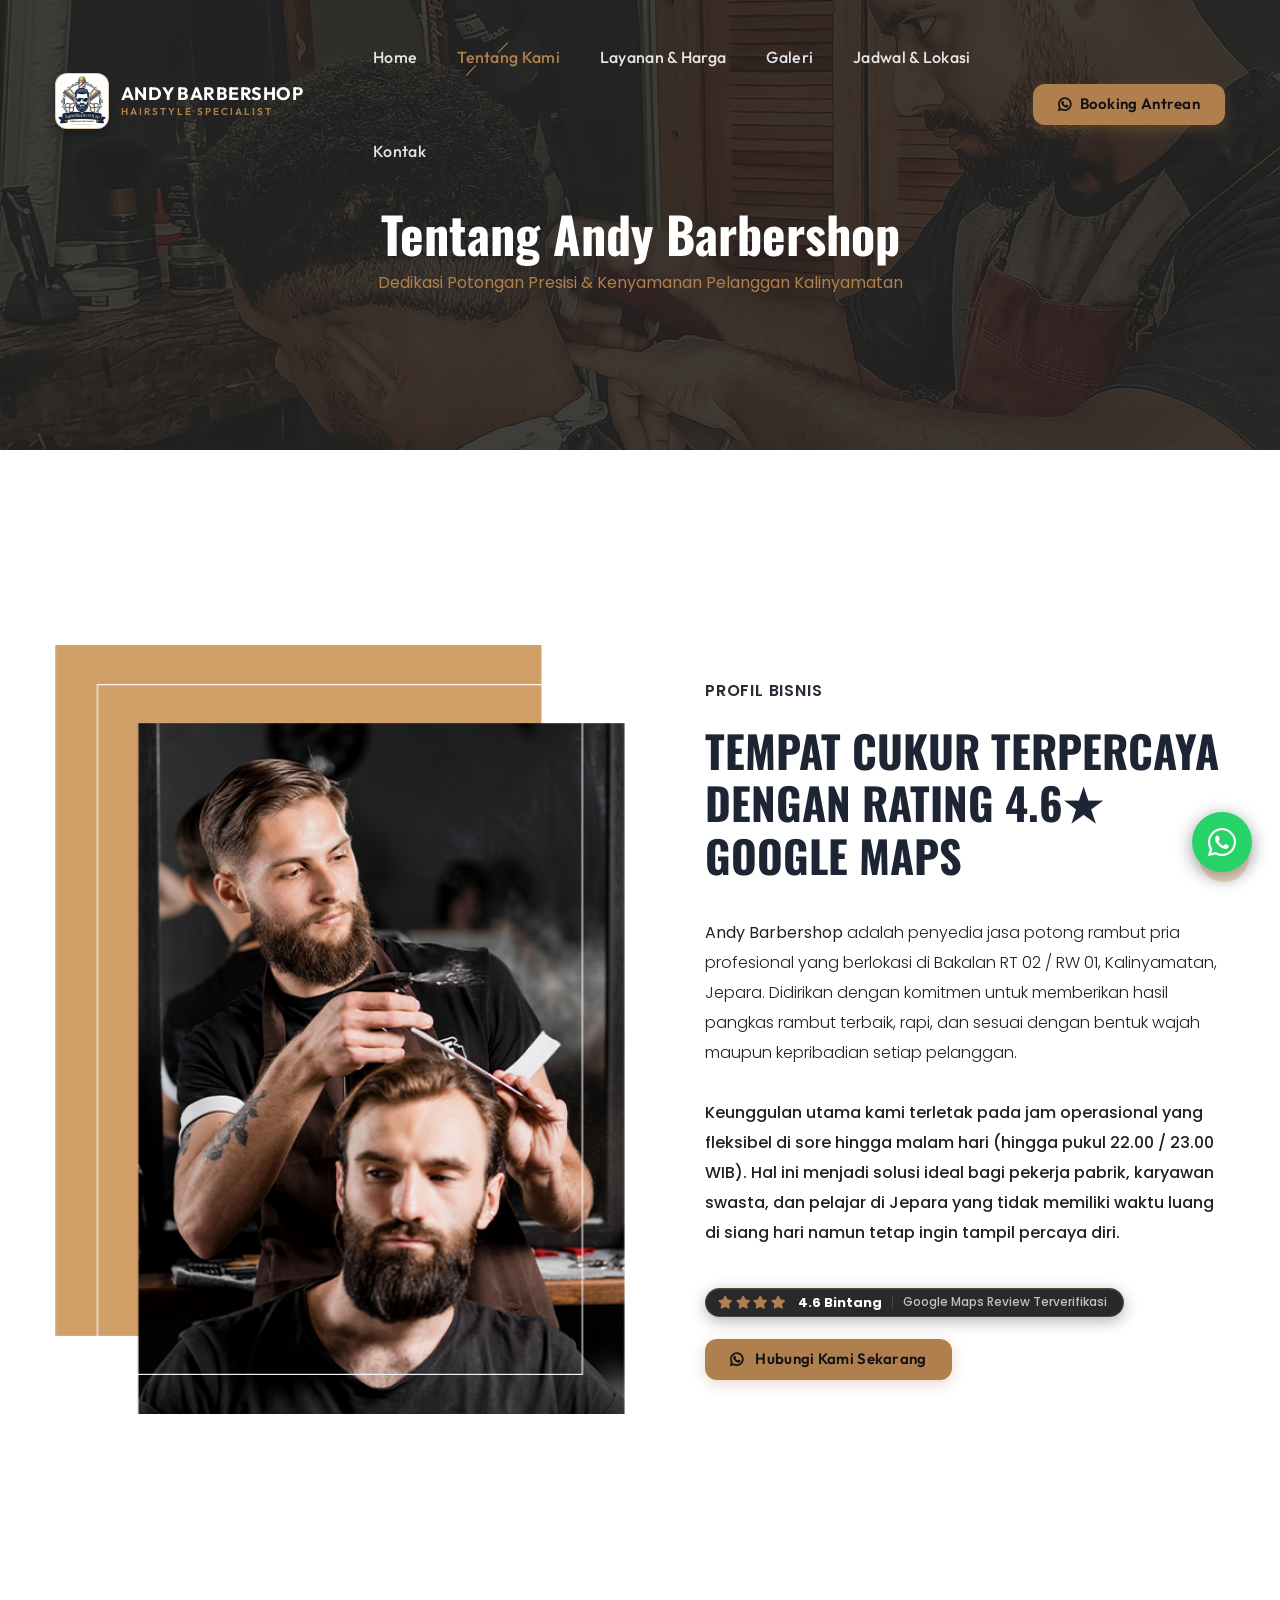
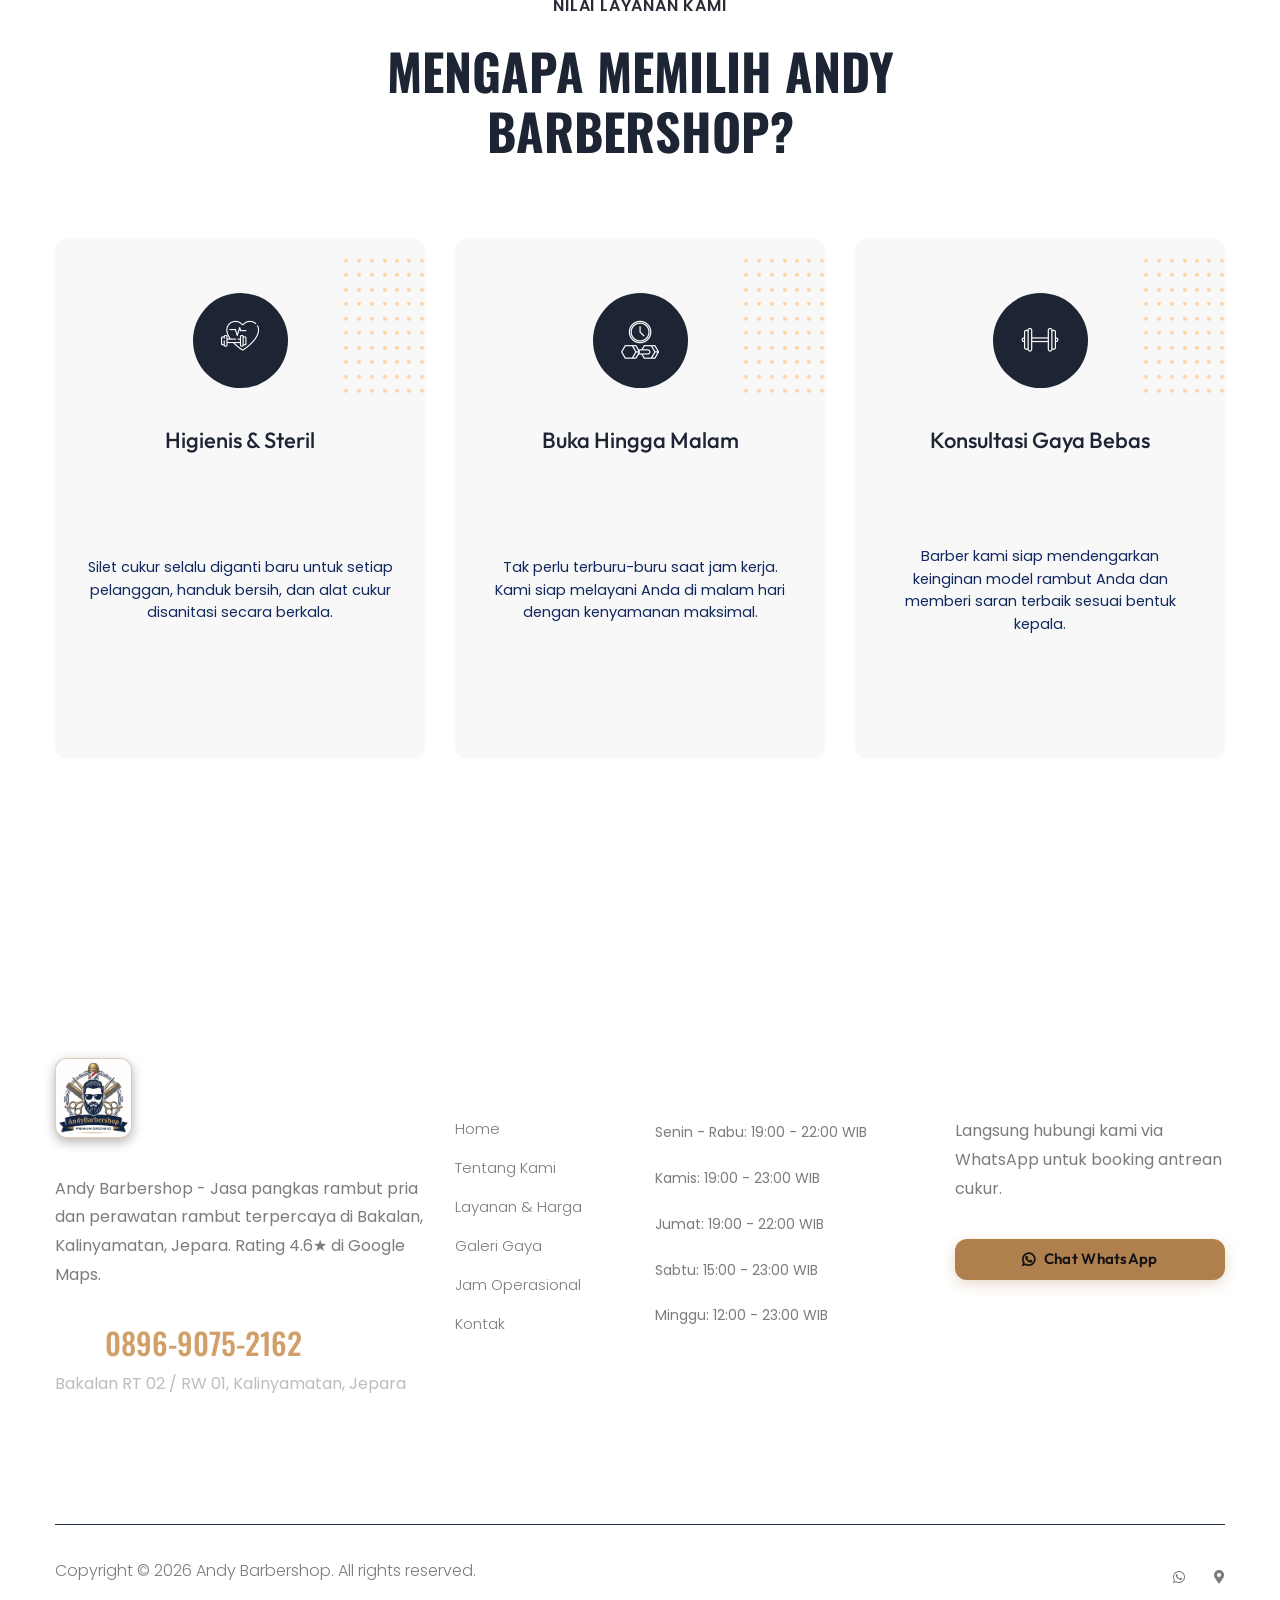
==== commit afe01511: "style(theme): unify brand primary color to #af804d and fix footer contact alignment" ====
--- a/about.html
+++ b/about.html
@@ -103,7 +103,7 @@
                         <div class="col-xl-12">
                             <div class="hero-cap hero-cap2 pt-70 text-center">
                                 <h2>Tentang Andy Barbershop</h2>
-                                <p style="color:#d4af37; font-size:16px; margin-top:10px;">Dedikasi Potongan Presisi & Kenyamanan Pelanggan Kalinyamatan</p>
+                                <p style="color:#af804d; font-size:16px; margin-top:10px;">Dedikasi Potongan Presisi & Kenyamanan Pelanggan Kalinyamatan</p>
                             </div>
                         </div>
                     </div>
@@ -310,11 +310,11 @@
                 <form id="waBookingForm">
                     <div class="modal-body">
                         <div class="form-group">
-                            <label for="booking-name"><i class="fas fa-user" style="color:#d4af37; margin-right:6px;"></i> Nama Lengkap *</label>
+                            <label for="booking-name"><i class="fas fa-user" style="color:#af804d; margin-right:6px;"></i> Nama Lengkap *</label>
                             <input type="text" class="form-control" id="booking-name" placeholder="Masukkan nama Anda (misal: Dimas)" required>
                         </div>
                         <div class="form-group">
-                            <label for="booking-service"><i class="fas fa-cut" style="color:#d4af37; margin-right:6px;"></i> Pilihan Layanan *</label>
+                            <label for="booking-service"><i class="fas fa-cut" style="color:#af804d; margin-right:6px;"></i> Pilihan Layanan *</label>
                             <select class="form-control" id="booking-service" required>
                                 <option value="Classic Haircut (Rp 20.000)">Classic Haircut (Rp 20.000)</option>
                                 <option value="Beard Trim & Shave (Rp 15.000)">Beard Trim & Shave (Rp 15.000)</option>
@@ -327,13 +327,13 @@
                         <div class="row">
                             <div class="col-md-6">
                                 <div class="form-group">
-                                    <label for="booking-date"><i class="far fa-calendar-alt" style="color:#d4af37; margin-right:6px;"></i> Tanggal *</label>
+                                    <label for="booking-date"><i class="far fa-calendar-alt" style="color:#af804d; margin-right:6px;"></i> Tanggal *</label>
                                     <input type="date" class="form-control" id="booking-date" required>
                                 </div>
                             </div>
                             <div class="col-md-6">
                                 <div class="form-group">
-                                    <label for="booking-time"><i class="far fa-clock" style="color:#d4af37; margin-right:6px;"></i> Jam Kedatangan *</label>
+                                    <label for="booking-time"><i class="far fa-clock" style="color:#af804d; margin-right:6px;"></i> Jam Kedatangan *</label>
                                     <select class="form-control" id="booking-time" required>
                                         <option value="19:00 WIB">19:00 WIB</option>
                                         <option value="19:30 WIB">19:30 WIB</option>
@@ -351,11 +351,11 @@
                             </div>
                         </div>
                         <div class="form-group">
-                            <label for="booking-notes"><i class="fas fa-pencil-alt" style="color:#d4af37; margin-right:6px;"></i> Catatan / Request Model (Opsional)</label>
+                            <label for="booking-notes"><i class="fas fa-pencil-alt" style="color:#af804d; margin-right:6px;"></i> Catatan / Request Model (Opsional)</label>
                             <input type="text" class="form-control" id="booking-notes" placeholder="Misal: Model Taper Fade samping tipis">
                         </div>
                     </div>
-                    <div class="modal-footer" style="border-top: 1px solid rgba(212, 175, 55, 0.2);">
+                    <div class="modal-footer" style="border-top: 1px solid rgba(175, 128, 77, 0.2);">
                         <button type="submit" class="btn-submit-wa">
                             <i class="fab fa-whatsapp" style="font-size:20px;"></i> Kirim Format Booking ke WhatsApp
                         </button>
--- a/assets/css/andy-custom.css
+++ b/assets/css/andy-custom.css
@@ -3,10 +3,10 @@
    Theme: Amber Hearth by @serafimcloud (21st.dev / shadcn/ui)
    Palette:
      Dark Hearth Background (#121113), Surface/Card (#121212)
-     Primary Flame (#e78a53, #d87943), Primary FG (#121113)
+     Primary Flame (#af804d, #966d3f), Primary FG (#121113)
      Secondary Sage Steel (#5f8787), Secondary FG (#ffffff)
-     Accent / Ring (#e78a53), Muted (#222222), Border (#222222)
-     Chart-3 Warm Peach Amber (#fbcb97)
+     Accent / Ring (#af804d), Muted (#222222), Border (#222222)
+     Chart-3 Warm Peach Amber (#d4b48a)
    Typography: Outfit (Headings, Buttons, Nav & Body)
    Radius: 0.75rem (12px)
    ========================================================================== */
@@ -21,7 +21,7 @@
     --card-foreground: #c1c1c1;
     --popover: #121113;
     --popover-foreground: #c1c1c1;
-    --primary: #e78a53;
+    --primary: #af804d;
     --primary-foreground: #121113;
     --secondary: #5f8787;
     --secondary-foreground: #ffffff;
@@ -33,11 +33,11 @@
     --destructive-foreground: #121113;
     --border: #222222;
     --input: #222222;
-    --ring: #e78a53;
+    --ring: #af804d;
     --radius: 0.75rem;
     --chart-1: #5f8787;
-    --chart-2: #e78a53;
-    --chart-3: #fbcb97;
+    --chart-2: #af804d;
+    --chart-3: #d4b48a;
     --chart-4: #888888;
     --chart-5: #999999;
     --font-sans: 'Outfit', ui-sans-serif, sans-serif, system-ui;
@@ -45,22 +45,22 @@
     --font-mono: 'JetBrains Mono', ui-monospace, monospace;
 
     /* Semantic color mappings for Andy Barbershop */
-    --color-primary: #e78a53;
-    --color-primary-hover: #f09a67;
+    --color-primary: #af804d;
+    --color-primary-hover: #c49362;
     --color-on-primary: #121113;
     --color-secondary: #5f8787;
     --color-secondary-hover: #719b9b;
     --color-on-secondary: #ffffff;
-    --color-accent: #e78a53;
-    --color-accent-hover: #f09a67;
-    --color-accent-light: #fbcb97;
-    --color-accent-glow: rgba(231, 138, 83, 0.35);
+    --color-accent: #af804d;
+    --color-accent-hover: #c49362;
+    --color-accent-light: #d4b48a;
+    --color-accent-glow: rgba(175, 128, 77, 0.35);
     --color-on-accent: #121113;
     --color-bg-dark: #121113;
     --color-surface-dark: #121212;
     --color-surface-raised: #1a191b;
     --color-border: #222222;
-    --color-border-accent: rgba(231, 138, 83, 0.3);
+    --color-border-accent: rgba(175, 128, 77, 0.3);
     --font-heading: 'Outfit', sans-serif;
     --font-nav: 'Outfit', sans-serif;
     --font-body: 'Outfit', sans-serif;
@@ -79,13 +79,13 @@
     padding: 0 40px !important;
 }
 
-/* Sticky header: Amber Hearth dark obsidian (#121113) with radiant amber #e78a53 border */
+/* Sticky header: Amber Hearth dark obsidian (#121113) with radiant amber #af804d border */
 .header-sticky.sticky-bar {
     background: rgba(18, 17, 19, 0.96) !important;
-    border-bottom: 1px solid rgba(231, 138, 83, 0.25);
+    border-bottom: 1px solid rgba(175, 128, 77, 0.25);
     backdrop-filter: blur(14px);
     -webkit-backdrop-filter: blur(14px);
-    box-shadow: 0 4px 20px rgba(0, 0, 0, 0.5), 0 1px 0 rgba(231, 138, 83, 0.15);
+    box-shadow: 0 4px 20px rgba(0, 0, 0, 0.5), 0 1px 0 rgba(175, 128, 77, 0.15);
 }
 
 /* Menu link styling: Outfit font, letter spacing & Amber Hearth hover */
@@ -99,22 +99,22 @@
     transition: color 0.25s ease;
 }
 
-/* Active & hover: Amber Hearth primary flame #e78a53 */
+/* Active & hover: Amber Hearth primary flame #af804d */
 .header-area .main-header .main-menu ul li.active > a,
 .header-area .main-header .main-menu ul li:hover > a {
-    color: #e78a53 !important;
-}
-
-/* Active/hover decorative lines: match Amber Hearth primary flame #e78a53 */
+    color: #af804d !important;
+}
+
+/* Active/hover decorative lines: match Amber Hearth primary flame #af804d */
 .header-area .main-header .main-menu ul li a::before,
 .header-area .main-header .main-menu ul li a::after {
-    background: #e78a53 !important;
+    background: #af804d !important;
 }
 
 /* Submenu: dark theme with Amber Hearth border */
 .header-area .main-header .main-menu ul ul.submenu {
     background: rgba(18, 17, 19, 0.96) !important;
-    border: 1px solid rgba(231, 138, 83, 0.25);
+    border: 1px solid rgba(175, 128, 77, 0.25);
     backdrop-filter: blur(14px);
     border-radius: 0.75rem;
     box-shadow: 0 10px 25px rgba(0, 0, 0, 0.6);
@@ -126,8 +126,8 @@
 }
 
 .header-area .main-header .main-menu ul ul.submenu > li > a:hover {
-    color: #e78a53 !important;
-    background: rgba(231, 138, 83, 0.12) !important;
+    color: #af804d !important;
+    background: rgba(175, 128, 77, 0.12) !important;
 }
 
 /* Menu container: proper alignment */
@@ -156,15 +156,15 @@
     border-radius: 0.75rem;
     background: #ffffff;
     padding: 2px;
-    border: 1px solid rgba(231, 138, 83, 0.4);
+    border: 1px solid rgba(175, 128, 77, 0.4);
     box-shadow: 0 4px 12px rgba(0, 0, 0, 0.3);
     transition: transform 0.3s ease, box-shadow 0.3s ease, border-color 0.3s ease;
 }
 
 .logo:hover img {
     transform: scale(1.05);
-    border-color: #e78a53;
-    box-shadow: 0 6px 18px rgba(231, 138, 83, 0.35);
+    border-color: #af804d;
+    box-shadow: 0 6px 18px rgba(175, 128, 77, 0.35);
 }
 
 .footer-logo img {
@@ -174,7 +174,7 @@
     border-radius: 0.75rem;
     background: #ffffff;
     padding: 3px;
-    border: 1px solid rgba(231, 138, 83, 0.4);
+    border: 1px solid rgba(175, 128, 77, 0.4);
     box-shadow: 0 4px 12px rgba(0, 0, 0, 0.3);
 }
 
@@ -182,10 +182,10 @@
     max-height: 90px;
     width: auto;
     border-radius: 0.75rem;
-    border: 2px solid #e78a53;
+    border: 2px solid #af804d;
     background: #ffffff;
     padding: 4px;
-    box-shadow: 0 8px 24px rgba(231, 138, 83, 0.35);
+    box-shadow: 0 8px 24px rgba(175, 128, 77, 0.35);
 }
 
 .logo-brand-text {
@@ -199,7 +199,7 @@
 }
 
 .logo-brand-text span {
-    color: #e78a53 !important;
+    color: #af804d !important;
     display: block;
     font-family: 'Outfit', sans-serif !important;
     font-size: 10px;
@@ -279,7 +279,7 @@
 .mobile_menu .slicknav_btn,
 .mobile_menu .slicknav_menu .slicknav_btn {
     background-color: rgba(18, 18, 18, 0.95) !important;
-    border: 1px solid rgba(231, 138, 83, 0.3) !important;
+    border: 1px solid rgba(175, 128, 77, 0.3) !important;
     border-radius: 0.75rem !important;
     width: 42px !important;
     height: 40px !important;
@@ -299,8 +299,8 @@
 .mobile_menu .slicknav_btn:hover,
 .mobile_menu .slicknav_btn.slicknav_open {
     background-color: #1a191b !important;
-    border-color: #e78a53 !important;
-    box-shadow: 0 0 15px rgba(231, 138, 83, 0.35) !important;
+    border-color: #af804d !important;
+    box-shadow: 0 0 15px rgba(175, 128, 77, 0.35) !important;
 }
 
 /* Hide default 3-bar span icons to ensure strictly clean icon-only button */
@@ -320,13 +320,13 @@
     padding: 0 !important;
     font-size: 20px !important;
     line-height: 1 !important;
-    color: #e78a53 !important;
+    color: #af804d !important;
     transition: transform 0.25s ease, color 0.25s ease !important;
 }
 
 .slicknav_btn:hover .slicknav_menutxt,
 .mobile_menu .slicknav_btn:hover .slicknav_menutxt {
-    color: #f09a67 !important;
+    color: #c49362 !important;
 }
 
 /* When open, icon morphs smoothly into close icon (fa-times) */
@@ -339,19 +339,19 @@
 
 .slicknav_btn.slicknav_open .slicknav_menutxt,
 .mobile_menu .slicknav_btn.slicknav_open .slicknav_menutxt {
-    color: #f09a67 !important;
+    color: #c49362 !important;
     transform: rotate(90deg);
 }
 
 .slicknav_icon-bar {
-    background-color: #e78a53 !important;
+    background-color: #af804d !important;
 }
 
 /* FIX: Ensure .slicknav_nav dropdown has solid dark background and high z-index */
 .mobile_menu .slicknav_menu .slicknav_nav,
 .slicknav_nav {
     background: #121113 !important;
-    border: 1px solid rgba(231, 138, 83, 0.25) !important;
+    border: 1px solid rgba(175, 128, 77, 0.25) !important;
     border-radius: 0.75rem !important;
     padding: 12px 8px !important;
     margin-top: 12px !important;
@@ -391,8 +391,8 @@
 .mobile_menu .slicknav_menu .slicknav_nav li.active > a,
 .slicknav_nav a:hover,
 .slicknav_nav li.active > a {
-    color: #e78a53 !important;
-    background: rgba(231, 138, 83, 0.12) !important;
+    color: #af804d !important;
+    background: rgba(175, 128, 77, 0.12) !important;
     padding-left: 22px !important;
 }
 
@@ -400,12 +400,12 @@
     color: #ffffff !important;
 }
 
-/* Header & Hero CTA Booking Button (Amber Hearth Design System: Radiant Amber #e78a53 + Outfit Font + 0.75rem Radius) */
+/* Header & Hero CTA Booking Button (Amber Hearth Design System: Radiant Amber #af804d + Outfit Font + 0.75rem Radius) */
 .header-btn-wa,
 .hero__btn .btn.btn-open-booking {
-    background: #e78a53 !important;
+    background: #af804d !important;
     color: #121113 !important;
-    border: 1px solid rgba(231, 138, 83, 0.5) !important;
+    border: 1px solid rgba(175, 128, 77, 0.5) !important;
     font-family: 'Outfit', sans-serif !important;
     font-weight: 600 !important;
     font-size: 15px;
@@ -416,7 +416,7 @@
     align-items: center;
     gap: 8px;
     transition: all 0.25s cubic-bezier(0.4, 0, 0.2, 1);
-    box-shadow: 0 4px 14px rgba(231, 138, 83, 0.3);
+    box-shadow: 0 4px 14px rgba(175, 128, 77, 0.3);
     cursor: pointer;
     text-transform: none;
 }
@@ -430,10 +430,10 @@
 /* Hover state: Elevated Radiant Amber Glow (Amber Hearth Harmony — Segar, Luminous, Bebas Cokelat!) */
 .header-btn-wa:hover,
 .hero__btn .btn.btn-open-booking:hover {
-    background: #f09a67 !important;
-    border-color: #f09a67 !important;
+    background: #c49362 !important;
+    border-color: #c49362 !important;
     color: #121113 !important;
-    box-shadow: 0 8px 24px rgba(231, 138, 83, 0.45), 0 0 16px rgba(240, 154, 103, 0.35);
+    box-shadow: 0 8px 24px rgba(175, 128, 77, 0.45), 0 0 16px rgba(196, 147, 98, 0.35);
     transform: translateY(-2px);
 }
 
@@ -446,12 +446,12 @@
 .header-btn-wa:active,
 .hero__btn .btn.btn-open-booking:active {
     transform: translateY(0);
-    box-shadow: 0 3px 10px rgba(231, 138, 83, 0.3);
+    box-shadow: 0 3px 10px rgba(175, 128, 77, 0.3);
 }
 
 .header-btn-wa:focus,
 .hero__btn .btn.btn-open-booking:focus {
-    outline: 2px solid #e78a53;
+    outline: 2px solid #af804d;
     outline-offset: 2px;
 }
 
@@ -518,7 +518,7 @@
     align-items: center;
     gap: 10px;
     background: rgba(18, 17, 19, 0.9);
-    border: 1px solid rgba(231, 138, 83, 0.35);
+    border: 1px solid rgba(175, 128, 77, 0.35);
     padding: 7px 16px 7px 12px;
     border-radius: 50px;
     margin-bottom: 22px;
@@ -530,7 +530,7 @@
 }
 
 .rating-badge .stars {
-    color: #e78a53;
+    color: #af804d;
     font-size: 13px;
     display: inline-flex;
     align-items: center;
@@ -551,7 +551,7 @@
     font-size: 12px;
     font-weight: 500;
     line-height: 1;
-    border-left: 1px solid rgba(231, 138, 83, 0.3);
+    border-left: 1px solid rgba(175, 128, 77, 0.3);
     padding-left: 10px;
     white-space: nowrap;
 }
@@ -587,14 +587,14 @@
 }
 
 .schedule-row.today-highlight {
-    background: rgba(231, 138, 83, 0.12);
-    border: 1px solid #e78a53;
+    background: rgba(175, 128, 77, 0.12);
+    border: 1px solid #af804d;
     color: #ffffff;
     font-weight: 700;
 }
 
 .today-tag {
-    background: #e78a53;
+    background: #af804d;
     color: #121113;
     font-size: 11px;
     font-weight: 800;
@@ -741,7 +741,7 @@
     font-family: 'Outfit', sans-serif !important;
     font-size: 22px !important;
     font-weight: 700 !important;
-    color: #e78a53 !important;
+    color: #af804d !important;
     margin-top: auto !important;
     margin-bottom: 14px !important;
     line-height: 1.2 !important;
@@ -759,8 +759,8 @@
     font-size: 13.5px !important;
     font-weight: 600 !important;
     background: transparent !important;
-    border: 1.5px solid #e78a53 !important;
-    color: #e78a53 !important;
+    border: 1.5px solid #af804d !important;
+    color: #af804d !important;
     border-radius: 0.75rem !important;
     transition: all 0.25s cubic-bezier(0.4, 0, 0.2, 1) !important;
     cursor: pointer !important;
@@ -773,9 +773,9 @@
 }
 
 .service-area .services-caption .btn-choose-service:hover {
-    background: #e78a53 !important;
+    background: #af804d !important;
     color: #121113 !important;
-    box-shadow: 0 4px 15px rgba(231, 138, 83, 0.35) !important;
+    box-shadow: 0 4px 15px rgba(175, 128, 77, 0.35) !important;
     transform: translateY(-2px) !important;
 }
 
@@ -855,7 +855,7 @@
     transform: translateX(0);
 }
 
-/* Modal WhatsApp Generator (Amber Hearth #121113 & #e78a53) */
+/* Modal WhatsApp Generator (Amber Hearth #121113 & #af804d) */
 .andy-modal .modal-content {
     background-color: #121113;
     color: #c1c1c1;
@@ -870,7 +870,7 @@
 }
 
 .andy-modal .modal-title {
-    color: #e78a53;
+    color: #af804d;
     font-family: 'Outfit', sans-serif;
     font-weight: 700;
     font-size: 20px;
@@ -884,7 +884,7 @@
 }
 
 .andy-modal .close:hover {
-    color: #e78a53;
+    color: #af804d;
     opacity: 1;
 }
 
@@ -909,14 +909,14 @@
 }
 
 .andy-modal .form-control:focus {
-    border-color: #e78a53;
-    box-shadow: 0 0 0 0.2rem rgba(231, 138, 83, 0.25);
+    border-color: #af804d;
+    box-shadow: 0 0 0 0.2rem rgba(175, 128, 77, 0.25);
     background-color: #121212;
     color: #ffffff;
 }
 
 .andy-modal .btn-submit-wa {
-    background: #e78a53;
+    background: #af804d;
     color: #121113;
     border: none;
     font-family: 'Outfit', sans-serif;
@@ -930,14 +930,14 @@
     justify-content: center;
     gap: 8px;
     transition: all 0.25s cubic-bezier(0.4, 0, 0.2, 1);
-    box-shadow: 0 4px 15px rgba(231, 138, 83, 0.35);
+    box-shadow: 0 4px 15px rgba(175, 128, 77, 0.35);
     cursor: pointer;
 }
 
 .andy-modal .btn-submit-wa:hover {
-    background: #f09a67;
+    background: #c49362;
     color: #121113;
-    box-shadow: 0 8px 25px rgba(231, 138, 83, 0.45);
+    box-shadow: 0 8px 25px rgba(175, 128, 77, 0.45);
     transform: translateY(-2px);
 }
 
@@ -1197,8 +1197,8 @@
 }
 
 .gallery-area .box.snake:hover {
-    border-color: #e78a53;
-    box-shadow: 0 15px 35px rgba(0, 0, 0, 0.6), 0 0 20px rgba(231, 138, 83, 0.2);
+    border-color: #af804d;
+    box-shadow: 0 15px 35px rgba(0, 0, 0, 0.6), 0 0 20px rgba(175, 128, 77, 0.2);
     transform: translateY(-3px);
 }
 
@@ -1273,8 +1273,8 @@
     top: 12px;
     left: 12px;
     background: rgba(18, 17, 19, 0.9);
-    border: 1px solid rgba(231, 138, 83, 0.45);
-    color: #fbcb97;
+    border: 1px solid rgba(175, 128, 77, 0.45);
+    color: #d4b48a;
     font-size: 11px;
     font-weight: 700;
     text-transform: uppercase;
@@ -1314,7 +1314,7 @@
 }
 
 .btn-booking-mobile {
-    background: #e78a53 !important;
+    background: #af804d !important;
     color: #121113 !important;
     font-family: 'Outfit', sans-serif !important;
     font-size: 13px !important;
@@ -1327,17 +1327,17 @@
     justify-content: center;
     gap: 8px;
     text-decoration: none !important;
-    box-shadow: 0 4px 15px rgba(231, 138, 83, 0.35) !important;
+    box-shadow: 0 4px 15px rgba(175, 128, 77, 0.35) !important;
     width: 100%;
     transition: all 0.25s cubic-bezier(0.4, 0, 0.2, 1);
 }
 
 .btn-booking-mobile:hover,
 .btn-booking-mobile:active {
-    background: #f09a67 !important;
+    background: #c49362 !important;
     color: #121113 !important;
     transform: translateY(-2px);
-    box-shadow: 0 6px 20px rgba(231, 138, 83, 0.45) !important;
+    box-shadow: 0 6px 20px rgba(175, 128, 77, 0.45) !important;
 }
 
 /* ==========================================
@@ -1354,14 +1354,14 @@
 }
 
 .pricing-line {
-    border-bottom: 1.5px dashed rgba(231, 138, 83, 0.4);
+    border-bottom: 1.5px dashed rgba(175, 128, 77, 0.4);
     height: 1px;
     min-width: 15px;
 }
 
 .pricing-price {
     font-family: 'Outfit', sans-serif;
-    color: #e78a53 !important;
+    color: #af804d !important;
     font-size: 16px;
     font-weight: 700;
     white-space: nowrap;
@@ -1403,7 +1403,7 @@
         justify-content: flex-start !important;
     }
     .service-area .services-caption.active {
-        border-color: #e78a53 !important;
+        border-color: #af804d !important;
         background: #1a191c !important;
     }
     .service-area .services-caption .service-cap {
@@ -1446,8 +1446,8 @@
         margin-bottom: 0 !important;
         border-radius: 50% !important;
         background: #121113 !important;
-        border: 1px solid rgba(231, 138, 83, 0.4) !important;
-        color: #e78a53 !important;
+        border: 1px solid rgba(175, 128, 77, 0.4) !important;
+        color: #af804d !important;
     }
     .service-area .services-caption .service-icon::before {
         display: none !important;
@@ -1457,7 +1457,7 @@
         font-size: 18px !important;
         margin-top: auto !important;
         margin-bottom: 10px !important;
-        color: #e78a53 !important;
+        color: #af804d !important;
     }
     .services-caption .btn-choose-service {
         width: 100% !important;
@@ -1468,9 +1468,9 @@
         font-size: 13px !important;
         margin-top: 0 !important;
         border-radius: 0.75rem !important;
-        background: rgba(231, 138, 83, 0.12) !important;
-        border: 1.5px solid #e78a53 !important;
-        color: #e78a53 !important;
+        background: rgba(175, 128, 77, 0.12) !important;
+        border: 1.5px solid #af804d !important;
+        color: #af804d !important;
         display: inline-flex !important;
         align-items: center !important;
         justify-content: center !important;
@@ -1497,7 +1497,7 @@
 
 /* ==========================================
    TESTIMONIALS 3-COLUMN INFINITE MARQUEE
-   (Amber Hearth Theme: #121113, #e78a53, #222222)
+   (Amber Hearth Theme: #121113, #af804d, #222222)
    ========================================== */
 .testimonials-area {
     background-color: #121113 !important;
@@ -1509,8 +1509,8 @@
 
 .testimonials-badge {
     display: inline-block;
-    background: rgba(231, 138, 83, 0.12);
-    color: #e78a53;
+    background: rgba(175, 128, 77, 0.12);
+    color: #af804d;
     font-family: 'Outfit', sans-serif;
     font-size: 13px;
     font-weight: 700;
@@ -1518,7 +1518,7 @@
     letter-spacing: 1.5px;
     padding: 6px 18px;
     border-radius: 0.75rem;
-    border: 1px solid rgba(231, 138, 83, 0.35);
+    border: 1px solid rgba(175, 128, 77, 0.35);
     margin-bottom: 12px;
 }
 
@@ -1588,14 +1588,14 @@
 }
 
 .testimonial-card:hover {
-    border-color: #e78a53;
+    border-color: #af804d;
     background: rgba(26, 25, 28, 0.98);
     transform: translateY(-4px);
-    box-shadow: 0 16px 36px rgba(0, 0, 0, 0.6), 0 0 20px rgba(231, 138, 83, 0.22);
+    box-shadow: 0 16px 36px rgba(0, 0, 0, 0.6), 0 0 20px rgba(175, 128, 77, 0.22);
 }
 
 .testimonial-stars {
-    color: #e78a53;
+    color: #af804d;
     font-size: 14px;
     letter-spacing: 2px;
 }
@@ -1623,7 +1623,7 @@
     height: 44px;
     border-radius: 50%;
     object-fit: cover;
-    border: 2px solid #e78a53;
+    border: 2px solid #af804d;
     box-shadow: 0 2px 8px rgba(0, 0, 0, 0.4);
 }
 
@@ -1681,7 +1681,7 @@
     left: 8%;
     width: 320px;
     height: 320px;
-    background: radial-gradient(circle, rgba(231, 138, 83, 0.08) 0%, rgba(231, 138, 83, 0) 70%);
+    background: radial-gradient(circle, rgba(175, 128, 77, 0.08) 0%, rgba(175, 128, 77, 0) 70%);
     pointer-events: none;
     filter: blur(40px);
 }
@@ -1712,7 +1712,7 @@
     bottom: 0;
     width: 26px;
     height: 2px;
-    background: #e78a53;
+    background: #af804d;
     border-radius: 2px;
 }
 
@@ -1743,8 +1743,8 @@
 }
 
 .footer-newsletter-input:focus {
-    border-color: #e78a53 !important;
-    box-shadow: 0 0 15px rgba(231, 138, 83, 0.3) !important;
+    border-color: #af804d !important;
+    box-shadow: 0 0 15px rgba(175, 128, 77, 0.3) !important;
     background: #161517 !important;
 }
 
@@ -1755,7 +1755,7 @@
     width: 38px;
     height: 38px;
     border-radius: 0.5rem !important;
-    background: #e78a53 !important;
+    background: #af804d !important;
     color: #121113 !important;
     border: none !important;
     display: inline-flex;
@@ -1768,8 +1768,8 @@
 
 .footer-newsletter-btn:hover {
     transform: scale(1.08);
-    background: #f09a67 !important;
-    box-shadow: 0 0 14px rgba(231, 138, 83, 0.6) !important;
+    background: #c49362 !important;
+    box-shadow: 0 0 14px rgba(175, 128, 77, 0.6) !important;
 }
 
 /* Quick Navigation Links */
@@ -1795,13 +1795,13 @@
 
 .footer-nav-list a i {
     font-size: 10px;
-    color: #e78a53;
+    color: #af804d;
     opacity: 0.7;
     transition: transform 0.2s ease;
 }
 
 .footer-nav-list a:hover {
-    color: #e78a53;
+    color: #af804d;
     padding-left: 4px;
 }
 
@@ -1814,47 +1814,65 @@
 .footer-contact-details {
     font-size: 14px;
     line-height: 1.6;
+    display: flex;
+    flex-direction: column;
+    gap: 0;
 }
 
 .footer-contact-item {
-    display: flex;
-    align-items: flex-start;
+    display: flex !important;
+    flex-direction: row !important;
+    align-items: flex-start !important;
     gap: 12px;
     margin-bottom: 12px;
-}
-
-.footer-contact-icon {
+    flex-wrap: nowrap;
+}
+
+.footer-contact-item > .footer-contact-icon {
     width: 20px;
     min-width: 20px;
-    color: #e78a53 !important;
-    display: inline-flex;
+    max-width: 20px;
+    height: 20px;
+    color: #af804d !important;
+    display: inline-flex !important;
     align-items: center;
     justify-content: center;
     font-size: 15px;
-    margin-top: 3px;
+    margin-top: 2px;
     flex-shrink: 0;
+    flex-grow: 0;
     background: transparent !important;
     border: none !important;
     border-radius: 0 !important;
     box-shadow: none !important;
+    padding: 0 !important;
     transition: color 0.2s ease, transform 0.2s ease;
 }
 
+.footer-contact-item > .footer-contact-icon i {
+    font-size: 15px;
+    line-height: 1;
+    width: auto;
+    height: auto;
+}
+
 .footer-contact-item:hover .footer-contact-icon {
-    color: #f09a67 !important;
+    color: #c49362 !important;
     transform: scale(1.15);
 }
 
-.footer-contact-text,
-.footer-contact-details p,
-.footer-contact-details span {
+.footer-contact-item > .footer-contact-text,
+.footer-contact-item > a.footer-contact-text {
     color: #c1c1c1 !important;
     font-family: 'Outfit', sans-serif;
     font-size: 14px;
     line-height: 1.55;
-    flex: 1;
+    flex: 1 1 0%;
+    min-width: 0;
     margin: 0;
+    padding: 0;
     text-decoration: none !important;
+    display: block !important;
 }
 
 .footer-contact-link {
@@ -1863,27 +1881,27 @@
     font-weight: 600;
     text-decoration: none !important;
     transition: color 0.2s ease, text-shadow 0.2s ease;
-    display: inline-block;
+    display: block !important;
 }
 
 .footer-contact-link:hover {
-    color: #e78a53 !important;
-    text-shadow: 0 0 8px rgba(231, 138, 83, 0.4);
+    color: #af804d !important;
+    text-shadow: 0 0 8px rgba(175, 128, 77, 0.4);
     text-decoration: none !important;
 }
 
 .text-gold {
-    color: #e78a53 !important;
+    color: #af804d !important;
 }
 
 .hover-gold:hover {
-    color: #e78a53 !important;
+    color: #af804d !important;
     text-decoration: none;
 }
 
 .footer-rating-pill {
     background: rgba(255, 255, 255, 0.04);
-    border: 1px solid rgba(231, 138, 83, 0.3);
+    border: 1px solid rgba(175, 128, 77, 0.3);
     border-radius: 0.75rem;
     padding: 6px 14px;
     font-size: 12px;
@@ -1904,7 +1922,7 @@
     border-radius: 0.75rem;
     background: #121212;
     border: 1px solid #222222;
-    color: #e78a53 !important;
+    color: #af804d !important;
     display: inline-flex;
     align-items: center;
     justify-content: center;
@@ -1915,11 +1933,11 @@
 }
 
 .footer-social-btn:hover {
-    background: #e78a53;
+    background: #af804d;
     color: #121113 !important;
-    border-color: #e78a53;
+    border-color: #af804d;
     transform: translateY(-3px) scale(1.08);
-    box-shadow: 0 8px 18px rgba(231, 138, 83, 0.4);
+    box-shadow: 0 8px 18px rgba(175, 128, 77, 0.4);
 }
 
 /* Theme Status Box */
@@ -1957,7 +1975,7 @@
 }
 
 .footer-policy-links a:hover {
-    color: #e78a53;
+    color: #af804d;
 }
 
 @media (max-width: 767px) {
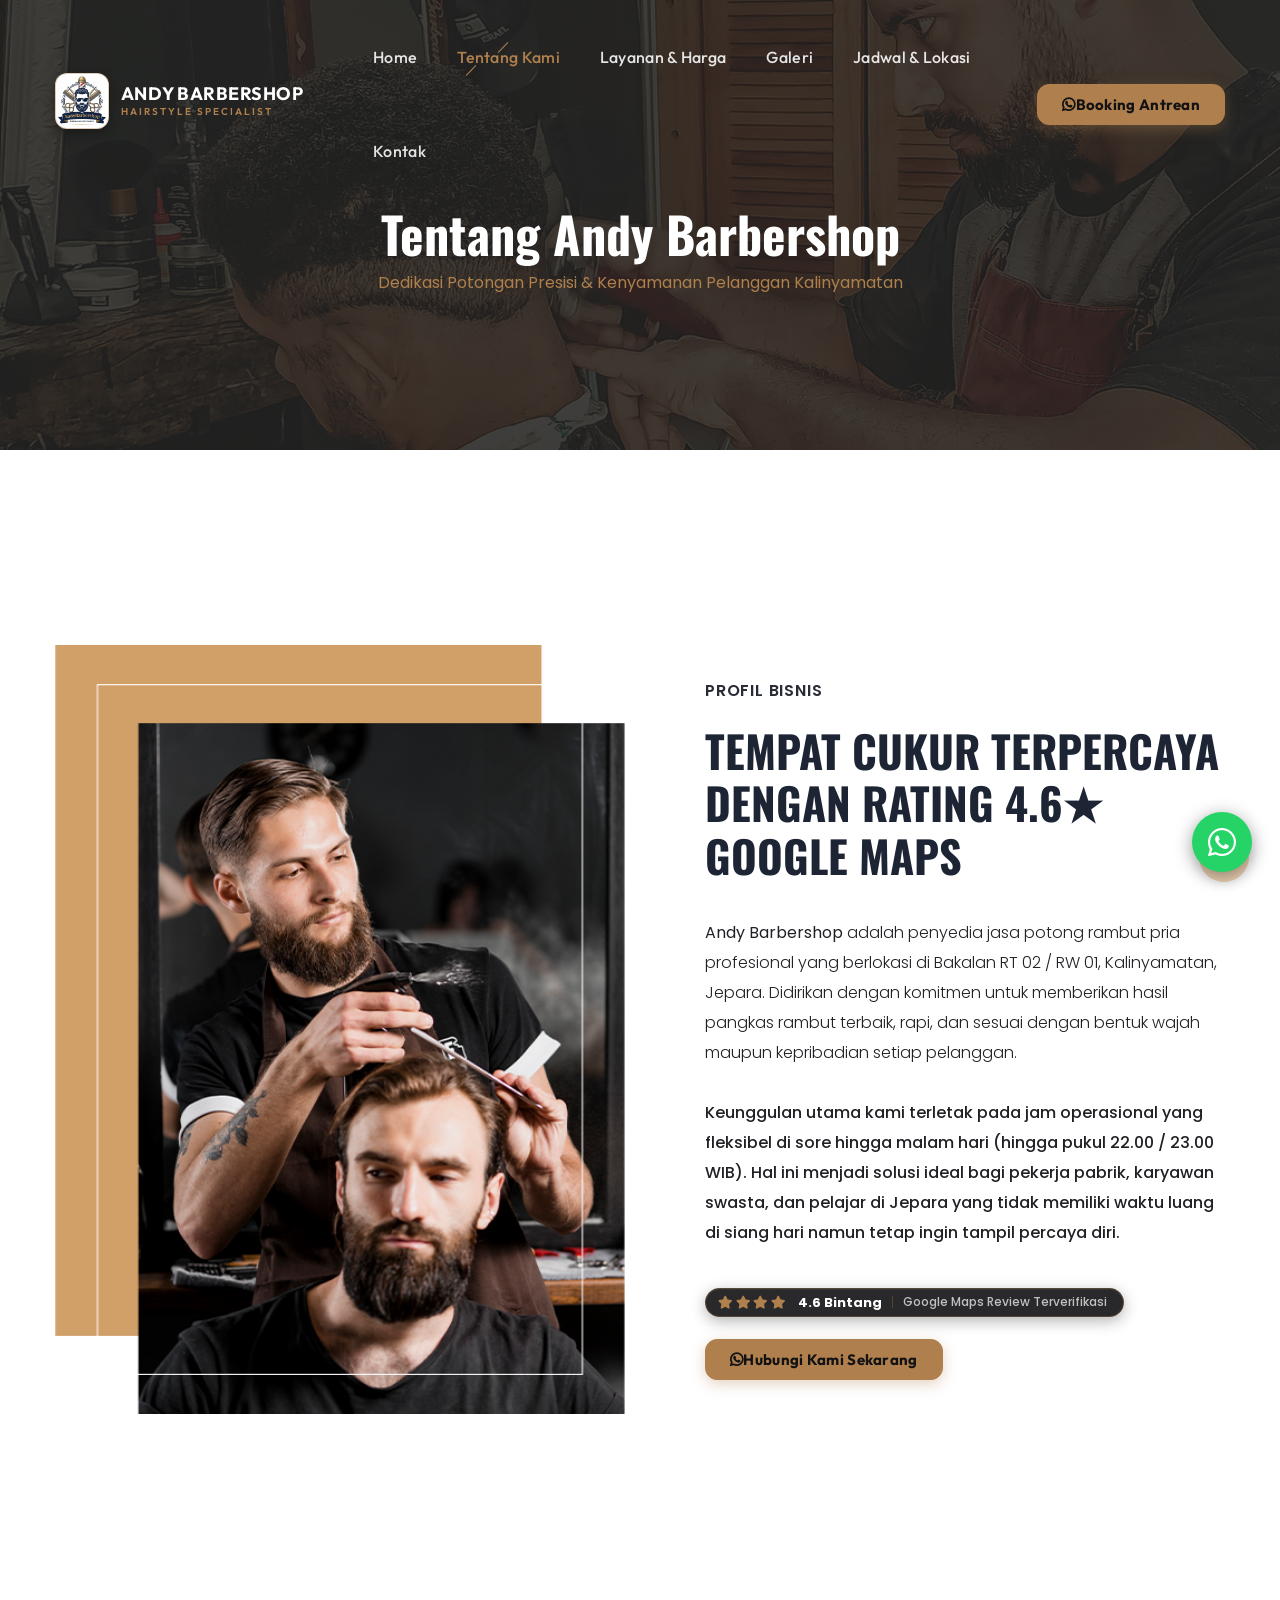
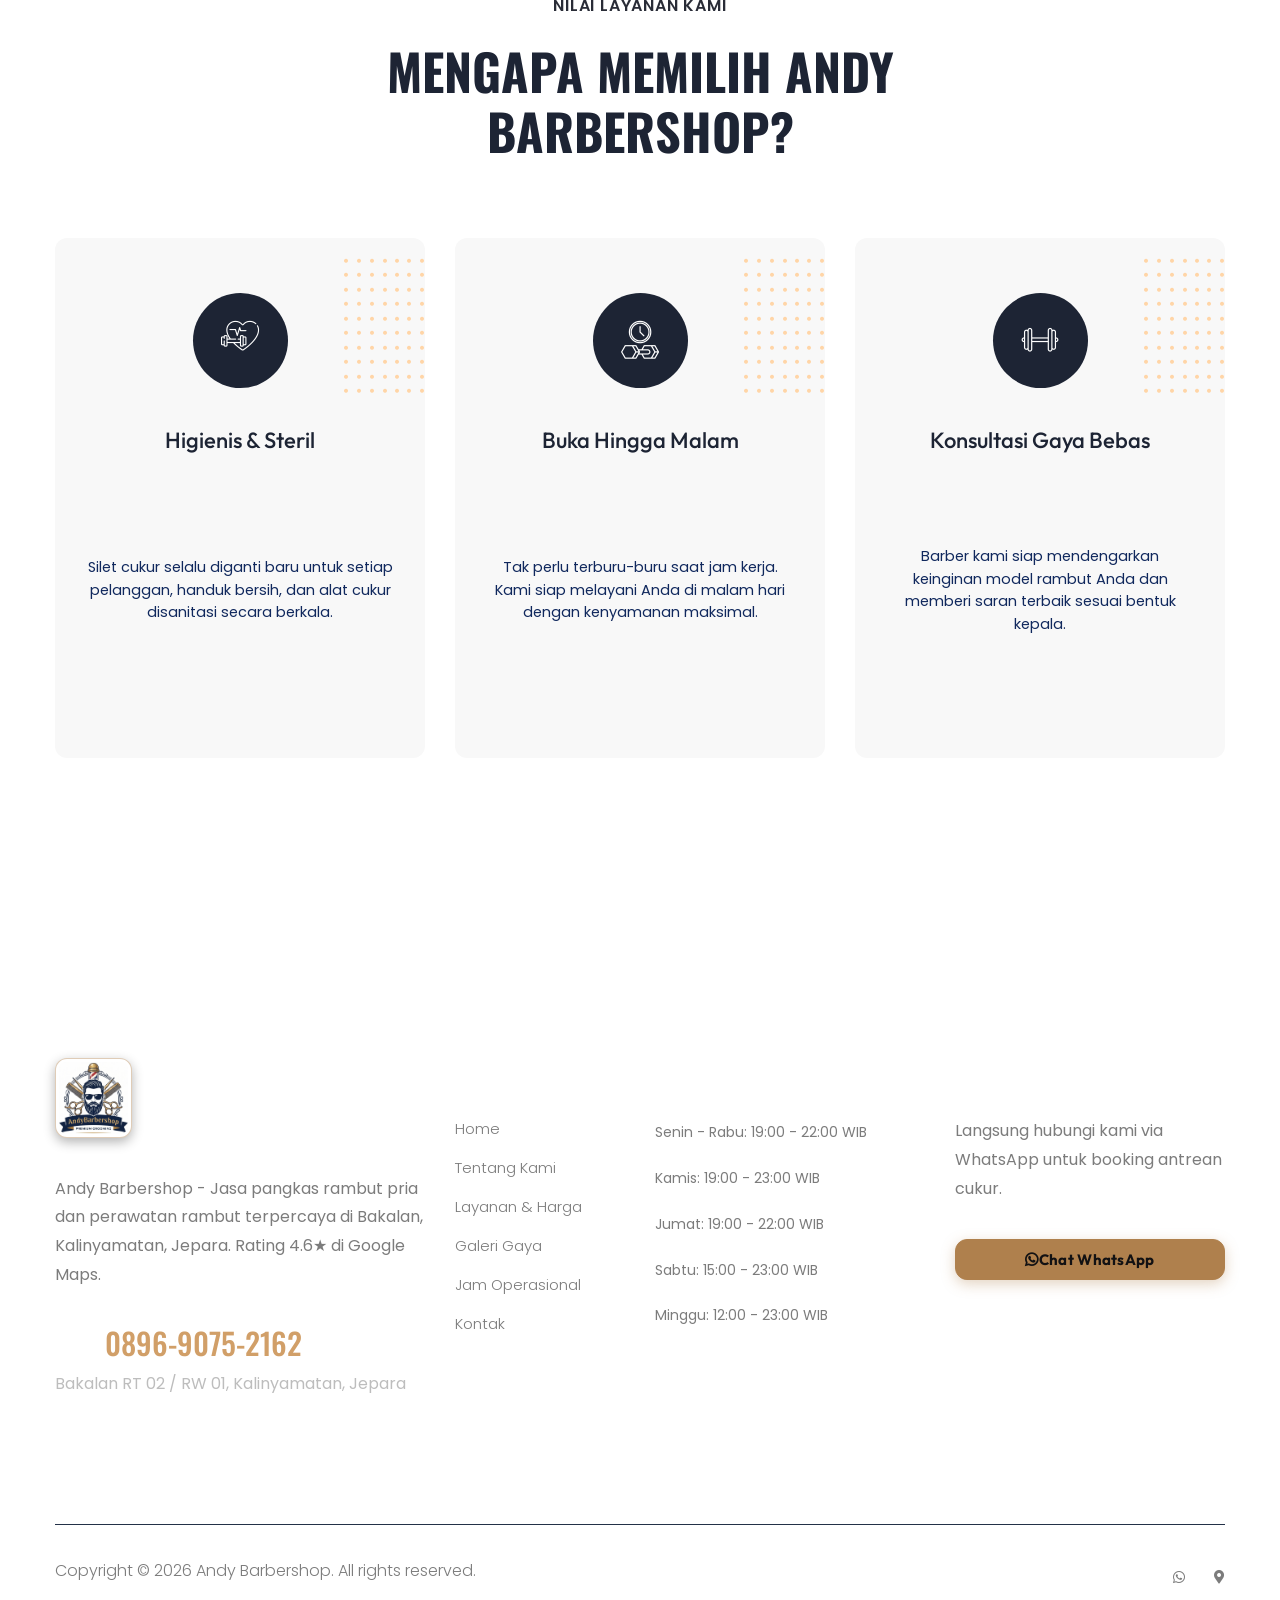
==== commit c25fd6b9: "feat: diagonal shutter buttons, polaroid carousel, modal fix & responsive polish" ====
--- a/about.html
+++ b/about.html
@@ -78,7 +78,7 @@
                                 </div>
                                 <div class="header-right-btn f-right d-none d-lg-block ml-30">
                                     <a href="#bookingModal" data-toggle="modal" data-target="#bookingModal" class="btn header-btn-wa btn-open-booking">
-                                        <i class="fab fa-whatsapp"></i> Booking Antrean
+                                        <span><i class="fab fa-whatsapp"></i> Booking Antrean</span>
                                     </a>
                                 </div>
                             </div>
@@ -141,7 +141,7 @@
                             </div>
 
                             <a href="#bookingModal" data-toggle="modal" data-target="#bookingModal" class="btn header-btn-wa btn-open-booking">
-                                <i class="fab fa-whatsapp mr-1"></i> Hubungi Kami Sekarang
+                                <span><i class="fab fa-whatsapp mr-1"></i> Hubungi Kami Sekarang</span>
                             </a>
                         </div>
                     </div>
@@ -257,7 +257,7 @@
                                     </div>
                                     <div class="mt-20">
                                         <a href="#bookingModal" data-toggle="modal" data-target="#bookingModal" class="btn header-btn-wa btn-open-booking w-100 justify-content-center">
-                                            <i class="fab fa-whatsapp"></i> Chat WhatsApp
+                                            <span><i class="fab fa-whatsapp"></i> Chat WhatsApp</span>
                                         </a>
                                     </div>
                                 </div>
@@ -357,7 +357,7 @@
                     </div>
                     <div class="modal-footer" style="border-top: 1px solid rgba(175, 128, 77, 0.2);">
                         <button type="submit" class="btn-submit-wa">
-                            <i class="fab fa-whatsapp" style="font-size:20px;"></i> Kirim Format Booking ke WhatsApp
+                            <span><i class="fab fa-whatsapp" style="font-size:20px;"></i> Kirim Format Booking ke WhatsApp</span>
                         </button>
                     </div>
                 </form>
--- a/assets/css/andy-custom.css
+++ b/assets/css/andy-custom.css
@@ -400,80 +400,288 @@
     color: #ffffff !important;
 }
 
-/* Header & Hero CTA Booking Button (Amber Hearth Design System: Radiant Amber #af804d + Outfit Font + 0.75rem Radius) */
-.header-btn-wa,
-.hero__btn .btn.btn-open-booking {
+/* ==========================================================================
+   Header CTA Booking Button (Twin Diagonal Shutter)
+   ========================================================================== */
+.header-btn-wa {
+    --blade: #121113;
+    --on-blade: #ffffff;
+    position: relative !important;
+    isolation: isolate !important;
+    overflow: hidden !important;
     background: #af804d !important;
     color: #121113 !important;
-    border: 1px solid rgba(175, 128, 77, 0.5) !important;
+    border: 1.5px solid #af804d !important;
     font-family: 'Outfit', sans-serif !important;
-    font-weight: 600 !important;
-    font-size: 15px;
+    font-weight: 700 !important;
+    font-size: 15px !important;
+    line-height: 1 !important;
     letter-spacing: 0.3px;
     padding: 12px 24px !important;
     border-radius: 0.75rem !important;
-    display: inline-flex;
-    align-items: center;
-    gap: 8px;
-    transition: all 0.25s cubic-bezier(0.4, 0, 0.2, 1);
-    box-shadow: 0 4px 14px rgba(175, 128, 77, 0.3);
-    cursor: pointer;
-    text-transform: none;
-}
-
-.header-btn-wa i,
+    display: inline-flex !important;
+    align-items: center !important;
+    justify-content: center !important;
+    gap: 8px !important;
+    box-shadow: 0 4px 14px rgba(175, 128, 77, 0.35) !important;
+    cursor: pointer !important;
+    text-transform: none !important;
+    text-decoration: none !important;
+    transition: color 0.3s 0.1s cubic-bezier(0.4, 0, 0.2, 1),
+                border-color 0.3s ease,
+                box-shadow 0.3s ease,
+                transform 0.25s ease !important;
+}
+
+.header-btn-wa span,
+.header-btn-wa i {
+    position: relative !important;
+    z-index: 2 !important;
+    color: #121113 !important;
+    display: inline-flex !important;
+    align-items: center !important;
+    margin: 0 !important;
+    padding: 0 !important;
+    line-height: 1 !important;
+    transition: color 0.3s 0.08s ease, transform 0.25s ease !important;
+}
+
+.header-btn-wa::before,
+.header-btn-wa::after {
+    content: "" !important;
+    position: absolute !important;
+    top: -30% !important;
+    height: 160% !important;
+    width: 75% !important;
+    background: var(--blade) !important;
+    transform: skewX(-18deg) scaleX(0) !important;
+    transition: transform 0.4s cubic-bezier(0.5, 0, 0.2, 1) !important;
+    z-index: 1 !important;
+    border-radius: 0 !important;
+}
+
+.header-btn-wa::before {
+    left: -20% !important;
+    transform-origin: left !important;
+}
+
+.header-btn-wa::after {
+    right: -20% !important;
+    transform-origin: right !important;
+}
+
+.header-btn-wa:hover,
+.header-btn-wa:focus-visible {
+    color: var(--on-blade) !important;
+    border-color: #121113 !important;
+    box-shadow: 0 8px 24px rgba(18, 17, 19, 0.5), 0 0 16px rgba(175, 128, 77, 0.3) !important;
+    transform: translateY(-2px) !important;
+}
+
+.header-btn-wa:hover span,
+.header-btn-wa:hover i {
+    color: var(--on-blade) !important;
+}
+
+.header-btn-wa:hover i {
+    transform: scale(1.1);
+}
+
+.header-btn-wa:hover::before,
+.header-btn-wa:focus-visible::before,
+.header-btn-wa:hover::after,
+.header-btn-wa:focus-visible::after {
+    transform: skewX(-18deg) scaleX(1) !important;
+}
+
+.header-btn-wa:active {
+    transform: translateY(0) !important;
+}
+
+/* ==========================================================================
+   Hero CTA Buttons (Matched Size, Twin Diagonal Shutter)
+   ========================================================================== */
+.hero__btn {
+    display: inline-flex !important;
+    align-items: center !important;
+    flex-wrap: wrap !important;
+    gap: 16px !important;
+    margin-top: 10px;
+}
+
+/* Base styling for BOTH hero buttons — strictly identical size & shape */
+.hero__btn .btn {
+    height: 50px !important;
+    min-height: 50px !important;
+    min-width: 215px !important;
+    padding: 0 24px !important;
+    margin: 0 !important;
+    box-sizing: border-box !important;
+    display: inline-flex !important;
+    align-items: center !important;
+    justify-content: center !important;
+    vertical-align: middle !important;
+    position: relative !important;
+    isolation: isolate !important;
+    overflow: hidden !important;
+    border-radius: 0.75rem !important;
+    font-family: 'Outfit', sans-serif !important;
+    font-size: 15px !important;
+    line-height: 1 !important;
+    letter-spacing: 0.3px;
+    cursor: pointer !important;
+    text-transform: none !important;
+    text-decoration: none !important;
+    transition: color 0.3s 0.1s cubic-bezier(0.4, 0, 0.2, 1),
+                border-color 0.3s ease,
+                box-shadow 0.3s ease,
+                transform 0.25s ease !important;
+}
+
+/* Reset inner span & icon: override base theme's .slider-area .hero__caption span */
+.slider-area .hero__caption .hero__btn span,
+.slider-area .hero__caption .hero__btn .btn span,
+.hero__btn .btn span {
+    display: inline-flex !important;
+    align-items: center !important;
+    justify-content: center !important;
+    gap: 8px !important;
+    margin: 0 !important;
+    margin-bottom: 0 !important;
+    padding: 0 !important;
+    font-family: 'Outfit', sans-serif !important;
+    font-size: 15px !important;
+    line-height: 1 !important;
+    letter-spacing: 0.3px !important;
+    text-transform: none !important;
+    white-space: nowrap !important;
+    overflow: visible !important;
+    position: relative !important;
+    z-index: 2 !important;
+    transition: color 0.3s 0.08s ease, transform 0.25s ease !important;
+}
+
+.slider-area .hero__caption .hero__btn i,
+.slider-area .hero__caption .hero__btn .btn i,
+.hero__btn .btn i {
+    display: inline-block !important;
+    font-size: 15px !important;
+    line-height: 1 !important;
+    margin: 0 !important;
+    position: relative !important;
+    z-index: 2 !important;
+    transition: color 0.3s 0.08s ease, transform 0.25s ease !important;
+}
+
+/* Twin shutter blades shared geometry for both hero buttons */
+.hero__btn .btn::before,
+.hero__btn .btn::after {
+    content: "" !important;
+    position: absolute !important;
+    top: -30% !important;
+    height: 160% !important;
+    width: 75% !important;
+    background: var(--blade) !important;
+    transform: skewX(-18deg) scaleX(0) !important;
+    transition: transform 0.4s cubic-bezier(0.5, 0, 0.2, 1) !important;
+    z-index: 1 !important;
+    border-radius: 0 !important;
+}
+
+.hero__btn .btn::before {
+    left: -20% !important;
+    transform-origin: left !important;
+}
+
+.hero__btn .btn::after {
+    right: -20% !important;
+    transform-origin: right !important;
+}
+
+.hero__btn .btn:hover::before,
+.hero__btn .btn:focus-visible::before,
+.hero__btn .btn:hover::after,
+.hero__btn .btn:focus-visible::after {
+    transform: skewX(-18deg) scaleX(1) !important;
+}
+
+.hero__btn .btn:hover {
+    transform: translateY(-2px) !important;
+}
+
+.hero__btn .btn:hover i {
+    transform: scale(1.1);
+}
+
+.hero__btn .btn:active {
+    transform: translateY(0) !important;
+}
+
+/* --- Hero Button 1: Primary CTA (Booking Antrean) --- */
+.hero__btn .btn.btn-open-booking {
+    --blade: #121113;
+    --on-blade: #ffffff;
+    background: #af804d !important;
+    color: #121113 !important;
+    border: 1.5px solid #af804d !important;
+    font-weight: 700 !important;
+    box-shadow: 0 4px 14px rgba(175, 128, 77, 0.35) !important;
+}
+
+.hero__btn .btn.btn-open-booking span,
 .hero__btn .btn.btn-open-booking i {
     color: #121113 !important;
-    transition: transform 0.25s ease;
-}
-
-/* Hover state: Elevated Radiant Amber Glow (Amber Hearth Harmony — Segar, Luminous, Bebas Cokelat!) */
-.header-btn-wa:hover,
-.hero__btn .btn.btn-open-booking:hover {
-    background: #c49362 !important;
-    border-color: #c49362 !important;
-    color: #121113 !important;
-    box-shadow: 0 8px 24px rgba(175, 128, 77, 0.45), 0 0 16px rgba(196, 147, 98, 0.35);
-    transform: translateY(-2px);
-}
-
-.header-btn-wa:hover i,
+}
+
+.hero__btn .btn.btn-open-booking:hover,
+.hero__btn .btn.btn-open-booking:focus-visible {
+    color: var(--on-blade) !important;
+    border-color: #121113 !important;
+    box-shadow: 0 8px 24px rgba(18, 17, 19, 0.5), 0 0 16px rgba(175, 128, 77, 0.3) !important;
+}
+
+.hero__btn .btn.btn-open-booking:hover span,
 .hero__btn .btn.btn-open-booking:hover i {
-    color: #121113 !important;
-    transform: scale(1.1);
-}
-
-.header-btn-wa:active,
-.hero__btn .btn.btn-open-booking:active {
-    transform: translateY(0);
-    box-shadow: 0 3px 10px rgba(175, 128, 77, 0.3);
-}
-
-.header-btn-wa:focus,
-.hero__btn .btn.btn-open-booking:focus {
-    outline: 2px solid #af804d;
-    outline-offset: 2px;
-}
-
-/* Secondary outline button in Hero (Amber Hearth Secondary: Sage Steel #5f8787) */
+    color: var(--on-blade) !important;
+}
+
+/* --- Hero Button 2: Secondary CTA (Lihat Layanan / Cek Jam Buka) --- */
+.hero__btn .btn.btn-hero-secondary,
 .hero__btn .btn:not(.btn-open-booking) {
-    background: rgba(95, 135, 135, 0.12) !important;
-    border: 1.5px solid #5f8787 !important;
+    --blade: #af804d;
+    --on-blade: #121113;
+    background: rgba(18, 17, 19, 0.75) !important;
+    backdrop-filter: blur(8px) !important;
+    -webkit-backdrop-filter: blur(8px) !important;
+    border: 1.5px solid #af804d !important;
     color: #ffffff !important;
-    font-family: 'Outfit', sans-serif !important;
-    font-weight: 500 !important;
-    border-radius: 0.75rem !important;
-    padding: 12px 24px !important;
-    transition: all 0.25s cubic-bezier(0.4, 0, 0.2, 1);
-}
-
-.hero__btn .btn:not(.btn-open-booking):hover {
-    background: #5f8787 !important;
-    border-color: #5f8787 !important;
+    font-weight: 600 !important;
+    box-shadow: 0 4px 14px rgba(0, 0, 0, 0.35) !important;
+}
+
+.hero__btn .btn.btn-hero-secondary span,
+.hero__btn .btn.btn-hero-secondary i,
+.hero__btn .btn:not(.btn-open-booking) span,
+.hero__btn .btn:not(.btn-open-booking) i {
     color: #ffffff !important;
-    box-shadow: 0 6px 20px rgba(95, 135, 135, 0.35);
-    transform: translateY(-2px);
-}
+}
+
+.hero__btn .btn.btn-hero-secondary:hover,
+.hero__btn .btn.btn-hero-secondary:focus-visible,
+.hero__btn .btn:not(.btn-open-booking):hover,
+.hero__btn .btn:not(.btn-open-booking):focus-visible {
+    color: var(--on-blade) !important;
+    border-color: #af804d !important;
+    box-shadow: 0 8px 24px rgba(175, 128, 77, 0.45) !important;
+}
+
+.hero__btn .btn.btn-hero-secondary:hover span,
+.hero__btn .btn.btn-hero-secondary:hover i,
+.hero__btn .btn:not(.btn-open-booking):hover span,
+.hero__btn .btn:not(.btn-open-booking):hover i {
+    color: var(--on-blade) !important;
+}
+
 
 /* Hero Stroke Text — reposition to bottom of slider */
 .slider-area .stock-text {
@@ -556,18 +764,30 @@
     white-space: nowrap;
 }
 
-/* Schedule Table (Amber Hearth Dark Card #121212 & Border #222222) */
+/* Schedule Table & Equal Sized Cards (Clean Light Theme & Gold Accent) */
 .schedule-card {
-    background: #121212;
-    border: 1px solid #222222;
+    background: #ffffff !important;
+    border: 1px solid #e2e8f0 !important;
     border-radius: 0.75rem;
     padding: 30px;
-    box-shadow: 0 10px 30px rgba(0, 0, 0, 0.5);
+    box-shadow: 0 4px 20px rgba(0, 0, 0, 0.05) !important;
+    display: flex !important;
+    flex-direction: column !important;
+    height: 100% !important;
+    width: 100% !important;
+    box-sizing: border-box !important;
+    transition: transform 0.3s ease, border-color 0.3s ease, box-shadow 0.3s ease;
+}
+
+.schedule-card:hover {
+    border-color: #af804d !important;
+    box-shadow: 0 10px 28px rgba(0, 0, 0, 0.08) !important;
 }
 
 .schedule-table {
     width: 100%;
     margin-top: 15px;
+    flex: 1 1 auto;
 }
 
 .schedule-row {
@@ -575,27 +795,31 @@
     justify-content: space-between;
     align-items: center;
     padding: 12px 16px;
-    border-bottom: 1px solid #222222;
-    color: #c1c1c1;
+    border-bottom: 1px solid #f1f5f9;
+    color: #334155;
     font-size: 15px;
     border-radius: 0.5rem;
     transition: background 0.2s ease;
 }
 
+.schedule-row:hover {
+    background: #f8fafc;
+}
+
 .schedule-row:last-child {
     border-bottom: none;
 }
 
 .schedule-row.today-highlight {
-    background: rgba(175, 128, 77, 0.12);
-    border: 1px solid #af804d;
-    color: #ffffff;
+    background: rgba(175, 128, 77, 0.1) !important;
+    border: 1px solid #af804d !important;
+    color: #0f172a !important;
     font-weight: 700;
 }
 
 .today-tag {
     background: #af804d;
-    color: #121113;
+    color: #ffffff;
     font-size: 11px;
     font-weight: 800;
     padding: 2px 8px;
@@ -616,15 +840,15 @@
 }
 
 .live-status-open {
-    background: rgba(95, 135, 135, 0.2);
-    color: #6ee7b7;
-    border: 1px solid #059669;
+    background: rgba(16, 185, 129, 0.12);
+    color: #059669;
+    border: 1px solid rgba(16, 185, 129, 0.3);
 }
 
 .live-status-closed {
-    background: rgba(239, 68, 68, 0.2);
-    color: #f87171;
-    border: 1px solid #ef4444;
+    background: rgba(239, 68, 68, 0.1);
+    color: #dc2626;
+    border: 1px solid rgba(239, 68, 68, 0.3);
 }
 
 .status-dot {
@@ -748,8 +972,19 @@
     display: block !important;
 }
 
-/* Tombol Pilih Layanan: Lebar & tinggi identik di seluruh kartu */
+/* ==========================================================
+   BUTTON HOVER EFFECT: DIAGONAL SHUTTER (CodeFronts Adaptation)
+   Amber Hearth Design System: Radiant Amber #af804d + Obsidian #121113
+   ========================================================== */
+
+/* Single Diagonal Shutter (Varian A - untuk Kartu Layanan) */
+.btn-shutter-single,
 .service-area .services-caption .btn-choose-service {
+    --blade: #af804d;
+    --on-blade: #121113;
+    position: relative !important;
+    isolation: isolate !important;
+    overflow: hidden !important;
     margin-top: 0 !important;
     padding: 0 20px !important;
     height: 42px !important;
@@ -762,21 +997,185 @@
     border: 1.5px solid #af804d !important;
     color: #af804d !important;
     border-radius: 0.75rem !important;
-    transition: all 0.25s cubic-bezier(0.4, 0, 0.2, 1) !important;
     cursor: pointer !important;
     display: inline-flex !important;
     align-items: center !important;
     justify-content: center !important;
+    gap: 6px !important;
     margin-left: auto !important;
     margin-right: auto !important;
     box-sizing: border-box !important;
-}
-
-.service-area .services-caption .btn-choose-service:hover {
+    text-decoration: none !important;
+    text-transform: none !important;
+    transition: color 0.3s 0.1s cubic-bezier(0.4, 0, 0.2, 1),
+                border-color 0.3s ease,
+                box-shadow 0.3s ease,
+                transform 0.25s ease !important;
+}
+
+/* Memastikan teks dan ikon selalu berada di atas bilah shutter */
+.btn-shutter-single span,
+.btn-shutter-single i,
+.service-area .services-caption .btn-choose-service span,
+.service-area .services-caption .btn-choose-service i {
+    position: relative !important;
+    z-index: 2 !important;
+    transition: color 0.3s 0.08s ease, transform 0.25s ease !important;
+}
+
+/* Bilah Diagonal Shutter Single */
+.btn-shutter-single::before,
+.service-area .services-caption .btn-choose-service::before {
+    content: "" !important;
+    position: absolute !important;
+    top: -25% !important;
+    left: -25% !important;
+    width: 150% !important;
+    height: 150% !important;
+    background: var(--blade) !important;
+    transform: skewX(-20deg) scaleX(0) !important;
+    transform-origin: center !important;
+    transition: transform 0.45s cubic-bezier(0.5, 0, 0.2, 1) !important;
+    z-index: 1 !important;
+    border-radius: 0 !important;
+}
+
+/* Hover & Focus State */
+.btn-shutter-single:hover,
+.btn-shutter-single:focus-visible,
+.service-area .services-caption .btn-choose-service:hover,
+.service-area .services-caption .btn-choose-service:focus-visible {
+    color: var(--on-blade) !important;
+    border-color: #af804d !important;
+    box-shadow: 0 6px 20px rgba(175, 128, 77, 0.4) !important;
+    transform: translateY(-2px) !important;
+}
+
+.btn-shutter-single:hover span,
+.btn-shutter-single:hover i,
+.service-area .services-caption .btn-choose-service:hover span,
+.service-area .services-caption .btn-choose-service:hover i {
+    color: var(--on-blade) !important;
+}
+
+.btn-shutter-single:hover::before,
+.btn-shutter-single:focus-visible::before,
+.service-area .services-caption .btn-choose-service:hover::before,
+.service-area .services-caption .btn-choose-service:focus-visible::before {
+    transform: skewX(-20deg) scaleX(1) !important;
+}
+
+/* Twin Diagonal Shutter (Varian B - Rana Ganda dari Kiri dan Kanan) */
+.btn-shutter-twin {
+    --blade: #af804d;
+    --on-blade: #121113;
+    position: relative !important;
+    isolation: isolate !important;
+    overflow: hidden !important;
+    background: transparent !important;
+    color: #af804d !important;
+    border: 1.5px solid #af804d !important;
+    border-radius: 0.75rem !important;
+    font-family: 'Outfit', sans-serif !important;
+    font-weight: 700 !important;
+    padding: 14px 28px !important;
+    display: inline-flex !important;
+    align-items: center !important;
+    justify-content: center !important;
+    gap: 8px !important;
+    cursor: pointer !important;
+    text-decoration: none !important;
+    text-transform: none !important;
+    transition: color 0.3s 0.1s cubic-bezier(0.4, 0, 0.2, 1),
+                border-color 0.3s ease,
+                box-shadow 0.3s ease,
+                transform 0.25s ease !important;
+}
+
+.btn-shutter-twin span,
+.btn-shutter-twin i {
+    position: relative !important;
+    z-index: 2 !important;
+    transition: color 0.3s 0.08s ease, transform 0.25s ease !important;
+}
+
+.btn-shutter-twin::before,
+.btn-shutter-twin::after {
+    content: "" !important;
+    position: absolute !important;
+    top: -30% !important;
+    height: 160% !important;
+    width: 75% !important;
+    background: var(--blade) !important;
+    transform: skewX(-18deg) scaleX(0) !important;
+    transition: transform 0.4s cubic-bezier(0.5, 0, 0.2, 1) !important;
+    z-index: 1 !important;
+    border-radius: 0 !important;
+}
+
+.btn-shutter-twin::before {
+    left: -20% !important;
+    transform-origin: left !important;
+}
+
+.btn-shutter-twin::after {
+    right: -20% !important;
+    transform-origin: right !important;
+}
+
+.btn-shutter-twin:hover,
+.btn-shutter-twin:focus-visible {
+    color: var(--on-blade) !important;
+    border-color: #af804d !important;
+    box-shadow: 0 8px 24px rgba(175, 128, 77, 0.45) !important;
+    transform: translateY(-2px) !important;
+}
+
+.btn-shutter-twin:hover span,
+.btn-shutter-twin:hover i {
+    color: var(--on-blade) !important;
+}
+
+.btn-shutter-twin:hover::before,
+.btn-shutter-twin:focus-visible::before,
+.btn-shutter-twin:hover::after,
+.btn-shutter-twin:focus-visible::after {
+    transform: skewX(-18deg) scaleX(1) !important;
+}
+
+/* Varian Solid / Primary untuk Twin Shutter */
+.btn-shutter-twin.btn-shutter-primary {
+    --blade: #121113;
+    --on-blade: #ffffff;
     background: #af804d !important;
     color: #121113 !important;
+    border: 1.5px solid #af804d !important;
     box-shadow: 0 4px 15px rgba(175, 128, 77, 0.35) !important;
-    transform: translateY(-2px) !important;
+}
+
+.btn-shutter-twin.btn-shutter-primary:hover,
+.btn-shutter-twin.btn-shutter-primary:focus-visible {
+    color: #ffffff !important;
+    border-color: #121113 !important;
+    box-shadow: 0 8px 24px rgba(18, 17, 19, 0.4) !important;
+}
+
+.btn-shutter-twin.btn-shutter-primary:hover span,
+.btn-shutter-twin.btn-shutter-primary:hover i {
+    color: #ffffff !important;
+}
+
+/* Aksesibilitas Prefers-Reduced-Motion */
+@media (prefers-reduced-motion: reduce) {
+    .btn-shutter-single,
+    .btn-shutter-single::before,
+    .btn-shutter-twin,
+    .btn-shutter-twin::before,
+    .btn-shutter-twin::after,
+    .service-area .services-caption .btn-choose-service,
+    .service-area .services-caption .btn-choose-service::before {
+        transition: color 0.2s ease, background-color 0.2s ease !important;
+    }
 }
 
 /* Penyesuaian Responsif Layar Laptop (992px - 1199px) */
@@ -876,14 +1275,73 @@
     font-size: 20px;
 }
 
+/* Modal Close Button (Amber Hearth Circular Icon) */
+.andy-modal .modal-header .close,
 .andy-modal .close {
+    color: #cbd5e1 !important;
+    background: rgba(255, 255, 255, 0.05) !important;
+    border: 1px solid rgba(175, 128, 77, 0.35) !important;
+    width: 38px !important;
+    height: 38px !important;
+    border-radius: 50% !important;
+    display: inline-flex !important;
+    align-items: center !important;
+    justify-content: center !important;
+    padding: 0 !important;
+    margin: -6px -4px -6px auto !important;
+    font-size: 22px !important;
+    line-height: 1 !important;
+    opacity: 0.9 !important;
+    text-shadow: none !important;
+    cursor: pointer !important;
+    transition: all 0.25s ease !important;
+    outline: none !important;
+    box-shadow: 0 2px 8px rgba(0, 0, 0, 0.4) !important;
+}
+
+.andy-modal .modal-header .close span,
+.andy-modal .close span {
+    color: inherit !important;
+    line-height: 1 !important;
+    display: block !important;
+    margin-top: -2px !important;
+    transition: color 0.2s ease !important;
+}
+
+.andy-modal .modal-header .close:hover,
+.andy-modal .modal-header .close:focus,
+.andy-modal .modal-header .close:active,
+.andy-modal .close:hover,
+.andy-modal .close:focus,
+.andy-modal .close:active,
+.andy-modal .close:not(:disabled):not(.disabled):hover,
+.andy-modal .close:not(:disabled):not(.disabled):focus,
+.andy-modal .close:not(:disabled):not(.disabled):active {
+    color: #121113 !important;
+    background: #af804d !important;
+    border-color: #af804d !important;
+    opacity: 1 !important;
+    transform: rotate(90deg) scale(1.08) !important;
+    box-shadow: 0 0 16px rgba(175, 128, 77, 0.6) !important;
+    text-decoration: none !important;
+    outline: none !important;
+}
+
+.andy-modal .modal-header .close:hover span,
+.andy-modal .modal-header .close:focus span,
+.andy-modal .close:hover span,
+.andy-modal .close:focus span {
+    color: #121113 !important;
+}
+
+.andy-modal .close-old {
     color: #ffffff;
     opacity: 0.8;
     text-shadow: none;
     font-size: 28px;
 }
 
-.andy-modal .close:hover {
+.andy-modal .close-old:hover {
     color: #af804d;
     opacity: 1;
 }
@@ -916,39 +1374,94 @@
 }
 
 .andy-modal .btn-submit-wa {
-    background: #af804d;
-    color: #121113;
-    border: none;
-    font-family: 'Outfit', sans-serif;
-    font-weight: 700;
-    padding: 12px 20px;
-    border-radius: 0.75rem;
-    width: 100%;
-    font-size: 16px;
-    display: flex;
-    align-items: center;
-    justify-content: center;
-    gap: 8px;
-    transition: all 0.25s cubic-bezier(0.4, 0, 0.2, 1);
-    box-shadow: 0 4px 15px rgba(175, 128, 77, 0.35);
-    cursor: pointer;
-}
-
-.andy-modal .btn-submit-wa:hover {
-    background: #c49362;
-    color: #121113;
-    box-shadow: 0 8px 25px rgba(175, 128, 77, 0.45);
-    transform: translateY(-2px);
-}
-
-/* Map Iframe Styling */
+    --blade: #121113;
+    --on-blade: #ffffff;
+    position: relative !important;
+    isolation: isolate !important;
+    overflow: hidden !important;
+    background: #af804d !important;
+    color: #121113 !important;
+    border: 1.5px solid #af804d !important;
+    font-family: 'Outfit', sans-serif !important;
+    font-weight: 700 !important;
+    padding: 12px 20px !important;
+    border-radius: 0.75rem !important;
+    width: 100% !important;
+    font-size: 16px !important;
+    display: flex !important;
+    align-items: center !important;
+    justify-content: center !important;
+    gap: 8px !important;
+    cursor: pointer !important;
+    box-shadow: 0 4px 15px rgba(175, 128, 77, 0.35) !important;
+    transition: color 0.3s 0.1s cubic-bezier(0.4, 0, 0.2, 1),
+                border-color 0.3s ease,
+                box-shadow 0.3s ease,
+                transform 0.25s ease !important;
+}
+
+.andy-modal .btn-submit-wa span,
+.andy-modal .btn-submit-wa i {
+    position: relative !important;
+    z-index: 2 !important;
+    color: #121113 !important;
+    transition: color 0.3s 0.08s ease, transform 0.25s ease !important;
+}
+
+.andy-modal .btn-submit-wa::before,
+.andy-modal .btn-submit-wa::after {
+    content: "" !important;
+    position: absolute !important;
+    top: -30% !important;
+    height: 160% !important;
+    width: 75% !important;
+    background: var(--blade) !important;
+    transform: skewX(-18deg) scaleX(0) !important;
+    transition: transform 0.4s cubic-bezier(0.5, 0, 0.2, 1) !important;
+    z-index: 1 !important;
+    border-radius: 0 !important;
+}
+
+.andy-modal .btn-submit-wa::before {
+    left: -20% !important;
+    transform-origin: left !important;
+}
+
+.andy-modal .btn-submit-wa::after {
+    right: -20% !important;
+    transform-origin: right !important;
+}
+
+.andy-modal .btn-submit-wa:hover,
+.andy-modal .btn-submit-wa:focus-visible {
+    color: var(--on-blade) !important;
+    border-color: #121113 !important;
+    box-shadow: 0 8px 25px rgba(18, 17, 19, 0.6) !important;
+    transform: translateY(-2px) !important;
+}
+
+.andy-modal .btn-submit-wa:hover span,
+.andy-modal .btn-submit-wa:hover i {
+    color: var(--on-blade) !important;
+}
+
+.andy-modal .btn-submit-wa:hover::before,
+.andy-modal .btn-submit-wa:focus-visible::before,
+.andy-modal .btn-submit-wa:hover::after,
+.andy-modal .btn-submit-wa:focus-visible::after {
+    transform: skewX(-18deg) scaleX(1) !important;
+}
+
+/* Map Iframe Styling (Flex-grow to match Schedule Card height) */
 .map-responsive {
     overflow: hidden;
-    padding-bottom: 50%;
     position: relative;
-    height: 0;
     border-radius: 0.75rem;
-    border: 1px solid #222222;
+    border: 1px solid #e2e8f0;
+    flex: 1 1 auto;
+    min-height: 320px;
+    height: 100%;
+    width: 100%;
 }
 
 .map-responsive iframe {
@@ -962,7 +1475,7 @@
 
 @media (max-width: 768px) {
     .map-responsive {
-        padding-bottom: 85%;
+        min-height: 280px;
     }
 }
 
@@ -1016,12 +1529,15 @@
         font-size: 14px !important;
     }
     .hero__btn {
-        display: flex;
-        flex-direction: column;
-        gap: 10px;
+        display: flex !important;
+        flex-direction: column !important;
+        gap: 12px !important;
     }
     .hero__btn .btn {
-        width: 100%;
+        width: 100% !important;
+        min-width: 100% !important;
+        height: 50px !important;
+        min-height: 50px !important;
         text-align: center;
         margin-right: 0 !important;
     }
@@ -1314,6 +1830,11 @@
 }
 
 .btn-booking-mobile {
+    --blade: #121113;
+    --on-blade: #ffffff;
+    position: relative !important;
+    isolation: isolate !important;
+    overflow: hidden !important;
     background: #af804d !important;
     color: #121113 !important;
     font-family: 'Outfit', sans-serif !important;
@@ -1321,23 +1842,76 @@
     font-weight: 700 !important;
     padding: 10px 16px !important;
     border-radius: 0.75rem !important;
-    border: none !important;
-    display: flex;
-    align-items: center;
-    justify-content: center;
-    gap: 8px;
+    border: 1.5px solid #af804d !important;
+    display: flex !important;
+    align-items: center !important;
+    justify-content: center !important;
+    gap: 8px !important;
     text-decoration: none !important;
     box-shadow: 0 4px 15px rgba(175, 128, 77, 0.35) !important;
-    width: 100%;
-    transition: all 0.25s cubic-bezier(0.4, 0, 0.2, 1);
+    width: 100% !important;
+    cursor: pointer !important;
+    transition: color 0.3s 0.1s cubic-bezier(0.4, 0, 0.2, 1),
+                border-color 0.3s ease,
+                box-shadow 0.3s ease,
+                transform 0.25s ease !important;
+}
+
+.btn-booking-mobile span,
+.btn-booking-mobile i {
+    position: relative !important;
+    z-index: 2 !important;
+    color: #121113 !important;
+    transition: color 0.3s 0.08s ease, transform 0.25s ease !important;
+}
+
+.btn-booking-mobile::before,
+.btn-booking-mobile::after {
+    content: "" !important;
+    position: absolute !important;
+    top: -30% !important;
+    height: 160% !important;
+    width: 75% !important;
+    background: var(--blade) !important;
+    transform: skewX(-18deg) scaleX(0) !important;
+    transition: transform 0.4s cubic-bezier(0.5, 0, 0.2, 1) !important;
+    z-index: 1 !important;
+    border-radius: 0 !important;
+}
+
+.btn-booking-mobile::before {
+    left: -20% !important;
+    transform-origin: left !important;
+}
+
+.btn-booking-mobile::after {
+    right: -20% !important;
+    transform-origin: right !important;
 }
 
 .btn-booking-mobile:hover,
+.btn-booking-mobile:focus-visible,
 .btn-booking-mobile:active {
-    background: #c49362 !important;
-    color: #121113 !important;
-    transform: translateY(-2px);
-    box-shadow: 0 6px 20px rgba(175, 128, 77, 0.45) !important;
+    color: var(--on-blade) !important;
+    border-color: #121113 !important;
+    transform: translateY(-2px) !important;
+    box-shadow: 0 6px 20px rgba(18, 17, 19, 0.5) !important;
+}
+
+.btn-booking-mobile:hover span,
+.btn-booking-mobile:hover i,
+.btn-booking-mobile:active span,
+.btn-booking-mobile:active i {
+    color: var(--on-blade) !important;
+}
+
+.btn-booking-mobile:hover::before,
+.btn-booking-mobile:focus-visible::before,
+.btn-booking-mobile:hover::after,
+.btn-booking-mobile:focus-visible::after,
+.btn-booking-mobile:active::before,
+.btn-booking-mobile:active::after {
+    transform: skewX(-18deg) scaleX(1) !important;
 }
 
 /* ==========================================
@@ -1468,7 +2042,7 @@
         font-size: 13px !important;
         margin-top: 0 !important;
         border-radius: 0.75rem !important;
-        background: rgba(175, 128, 77, 0.12) !important;
+        background: transparent !important;
         border: 1.5px solid #af804d !important;
         color: #af804d !important;
         display: inline-flex !important;
@@ -1497,10 +2071,12 @@
 
 /* ==========================================
    TESTIMONIALS 3-COLUMN INFINITE MARQUEE
-   (Amber Hearth Theme: #121113, #af804d, #222222)
+   (Clean Light Aesthetic with Brand Accent #af804d)
    ========================================== */
 .testimonials-area {
-    background-color: #121113 !important;
+    background-color: #f8fafc !important;
+    border-top: 1px solid #e2e8f0;
+    border-bottom: 1px solid #e2e8f0;
     overflow: hidden;
     position: relative;
     padding-top: 90px;
@@ -1509,7 +2085,7 @@
 
 .testimonials-badge {
     display: inline-block;
-    background: rgba(175, 128, 77, 0.12);
+    background: rgba(175, 128, 77, 0.1);
     color: #af804d;
     font-family: 'Outfit', sans-serif;
     font-size: 13px;
@@ -1518,7 +2094,7 @@
     letter-spacing: 1.5px;
     padding: 6px 18px;
     border-radius: 0.75rem;
-    border: 1px solid rgba(175, 128, 77, 0.35);
+    border: 1px solid rgba(175, 128, 77, 0.3);
     margin-bottom: 12px;
 }
 
@@ -1573,25 +2149,23 @@
     }
 }
 
-/* Amber Hearth Testimonial Card */
+/* Modern Clean Light Testimonial Card */
 .testimonial-card {
-    background: rgba(18, 18, 18, 0.95);
-    backdrop-filter: blur(12px);
-    -webkit-backdrop-filter: blur(12px);
-    border: 1px solid #222222;
+    background: #ffffff !important;
+    border: 1px solid #e2e8f0 !important;
     border-radius: 0.75rem;
     padding: 24px 22px;
-    box-shadow: 0 10px 30px rgba(0, 0, 0, 0.5);
+    box-shadow: 0 4px 16px rgba(0, 0, 0, 0.05);
     transition: all 0.3s cubic-bezier(0.4, 0, 0.2, 1);
     position: relative;
     user-select: none;
 }
 
 .testimonial-card:hover {
-    border-color: #af804d;
-    background: rgba(26, 25, 28, 0.98);
+    border-color: #af804d !important;
+    background: #ffffff !important;
     transform: translateY(-4px);
-    box-shadow: 0 16px 36px rgba(0, 0, 0, 0.6), 0 0 20px rgba(175, 128, 77, 0.22);
+    box-shadow: 0 12px 30px rgba(0, 0, 0, 0.08), 0 0 16px rgba(175, 128, 77, 0.15);
 }
 
 .testimonial-stars {
@@ -1603,16 +2177,16 @@
 .testimonial-badge {
     font-size: 11px;
     font-weight: 700;
-    color: #c1c1c1;
-    background: rgba(255, 255, 255, 0.04);
-    border: 1px solid #222222;
+    color: #475569;
+    background: #f1f5f9;
+    border: 1px solid #e2e8f0;
     border-radius: 0.5rem;
     padding: 3px 10px;
 }
 
 .testimonial-text {
     font-family: 'Outfit', sans-serif;
-    color: #c1c1c1;
+    color: #334155 !important;
     font-size: 14px;
     line-height: 1.65;
     margin-bottom: 0;
@@ -1624,21 +2198,21 @@
     border-radius: 50%;
     object-fit: cover;
     border: 2px solid #af804d;
-    box-shadow: 0 2px 8px rgba(0, 0, 0, 0.4);
+    box-shadow: 0 2px 8px rgba(0, 0, 0, 0.08);
 }
 
 .author-meta .author-name {
     font-family: 'Outfit', sans-serif;
     font-weight: 700;
     font-size: 15px;
-    color: #ffffff;
+    color: #0f172a !important;
     line-height: 1.3;
 }
 
 .author-meta .author-role {
     font-family: 'Outfit', sans-serif;
     font-size: 12px;
-    color: #888888;
+    color: #64748b !important;
     line-height: 1.3;
 }
 
